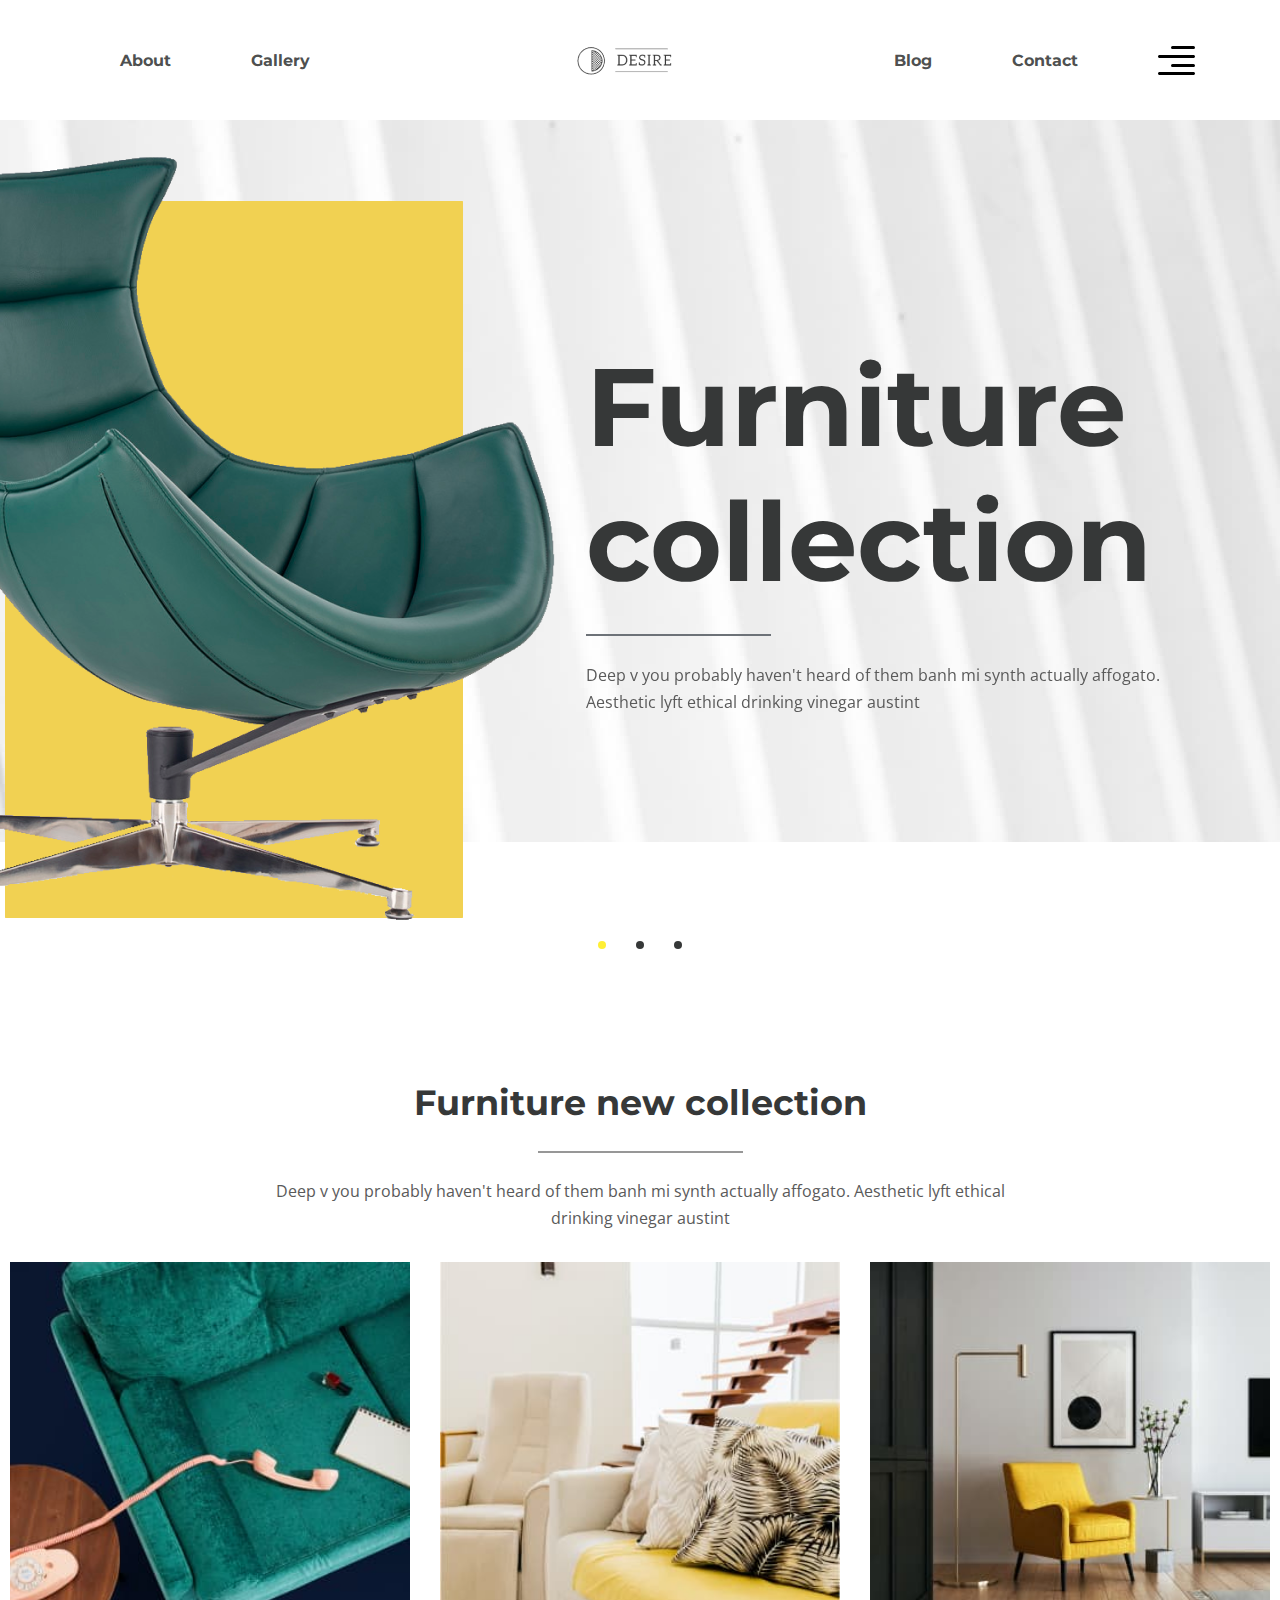
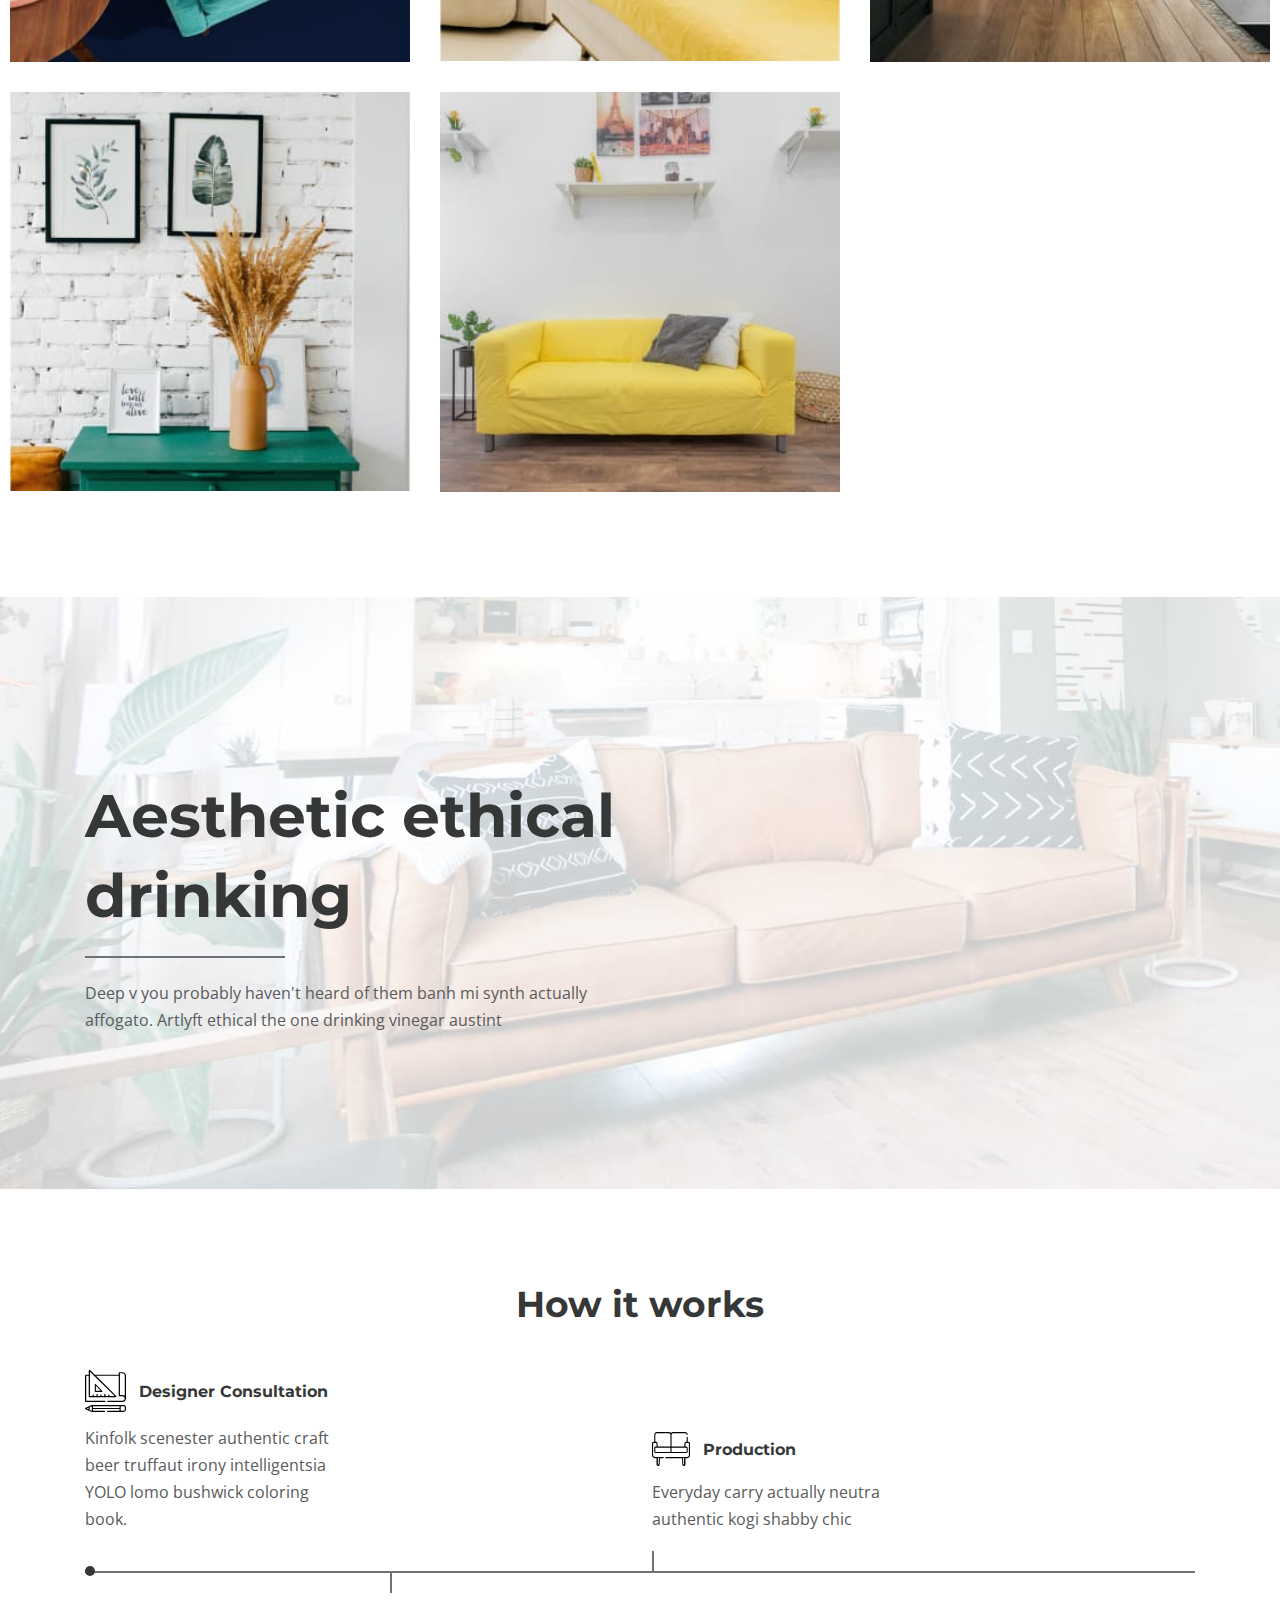
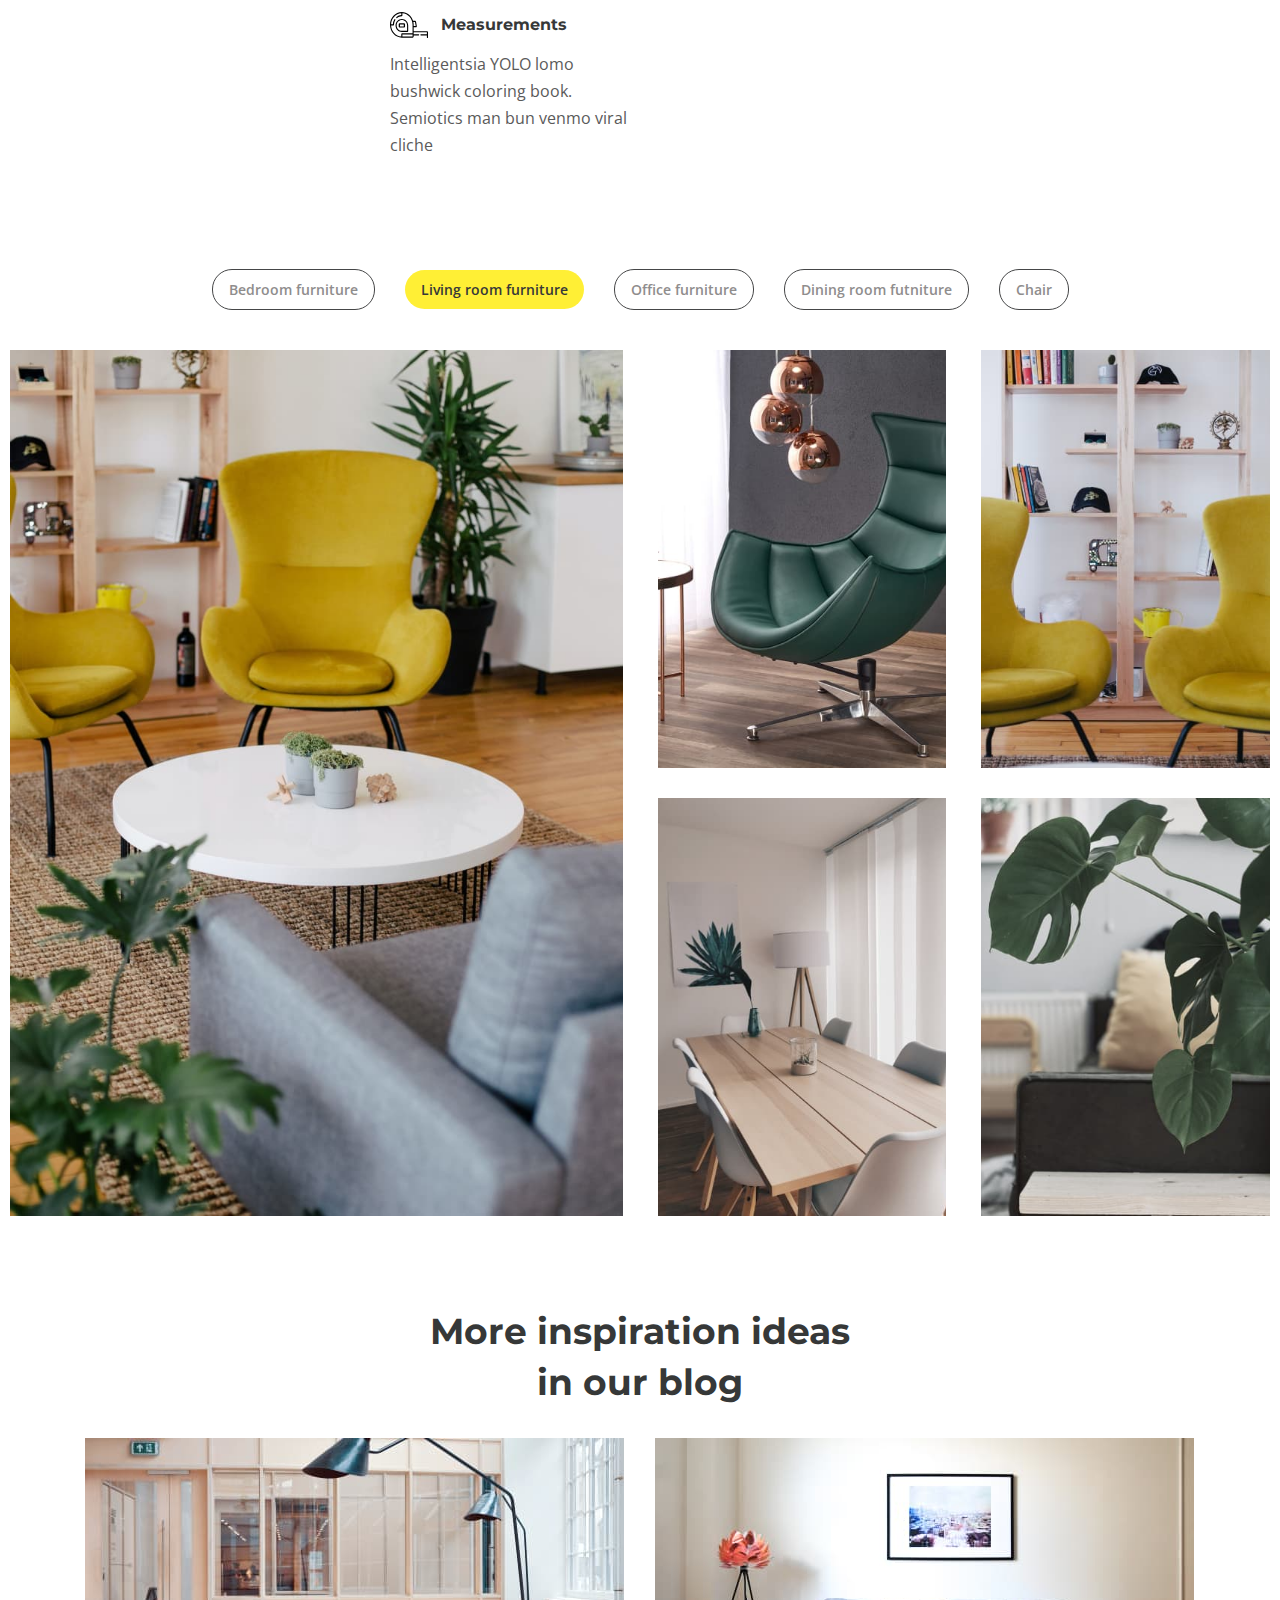
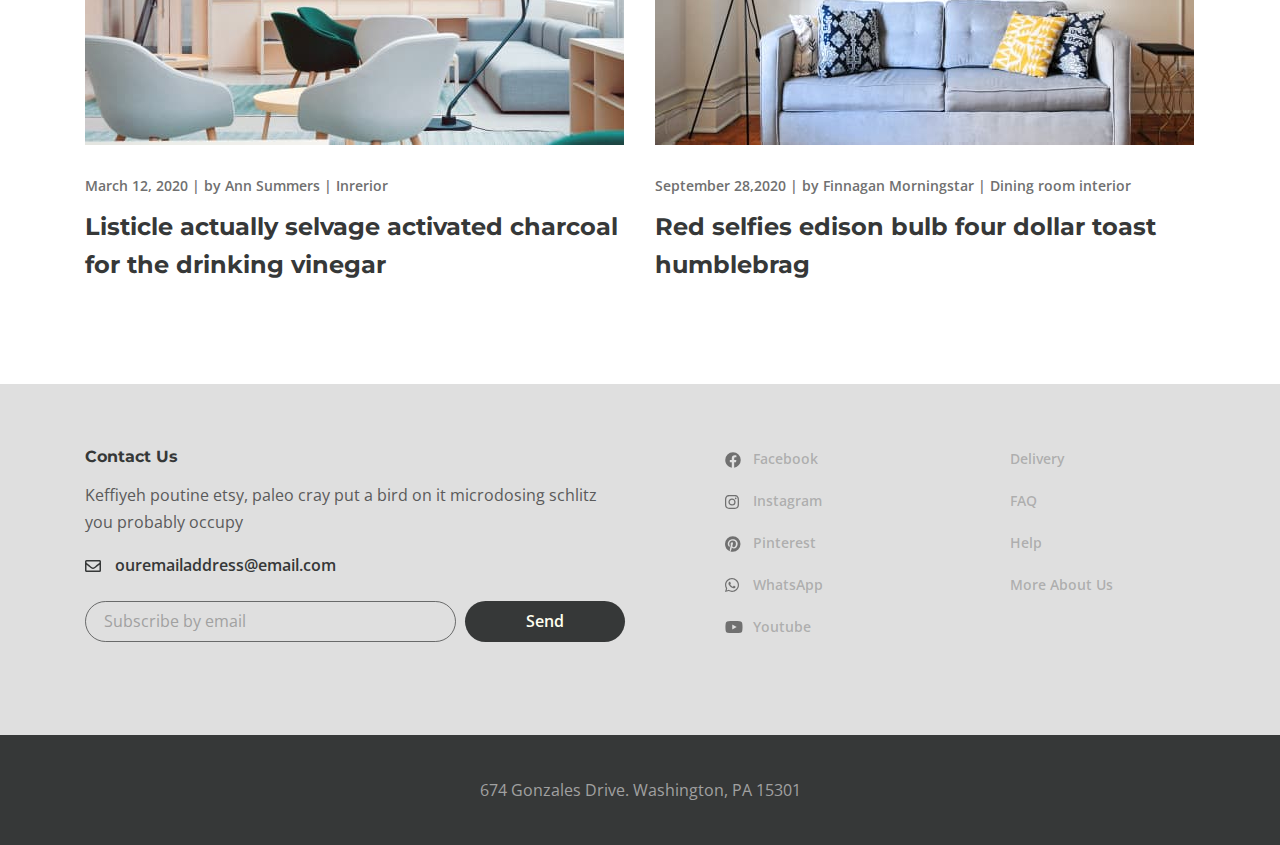
==== index.html @ 9acd38c5 "Add files via upload" ====
<!DOCTYPE html>
<html lang="en">

<head>
  <meta charset="UTF-8">
  <meta name="viewport" content="width=device-width, initial-scale=1.0">
  <title>Desire</title>
  <link rel="preconnect" href="https://fonts.gstatic.com">
  <link href="https://fonts.googleapis.com/css2?family=Montserrat:wght@700&family=Open+Sans:wght@400;600&display=swap"
    rel="stylesheet">
  <link rel="stylesheet" href="css/style.min.css">
</head>

<body>

  <div class="wrapper">
    <header class="header">
      <div class="container">
        <div class="header__inner">
          <nav class="menu">
            <ul class="menu__list">
              <li class="menu__list-item">
                <a class="menu__list-link" href="about.html">About</a>
              </li>
              <li class="menu__list-item">
                <a class="menu__list-link" href="gallery.html">Gallery</a>
              </li>
            </ul>
          </nav>
          <a class="logo" href="index.html">
            <img src="images/logo.png" alt="logo">
          </a>
          <nav class="menu">
            <ul class="menu__list">
              <li class="menu__list-item">
                <a class="menu__list-link" href="blog.html">Blog</a>
              </li>
              <li class="menu__list-item">
                <a class="menu__list-link" href="contact.html">Contact</a>
              </li>
            </ul>
          </nav>
          <button class="header__btn-menu">
            <span></span>
            <span></span>
            <span></span>
          </button>
          <button class="header__btn">
            <img src="images/icon_menu.svg" alt="icon menu">
          </button>
          <div class="rightside-menu rightside-menu--close">
            <button class="rightside-menu__close">
              <img src="images/close.svg" alt="close">
            </button>
            <div class="rightside-menu__content">
              <a class="rightside-menu__logo" href="#">
                <img src="images/logo-big.png" alt="logo">
              </a>
              <h6 class="rightside-menu__title">
                Furniture for life
              </h6>
              <p class="rightside-menu__text">
                Sustainable hot chicken skateboard, dreamcatcher meggings actually squid. Slow-carb everyday carry +1
                art party microdosing, put a bird on it brooklyn
              </p>
              <img class="rightside-menu__img" src="images/content/rightside-img.jpg" alt="images">
            </div>
          </div>
        </div>
      </div>
    </header>

    <main class="main">
      <section class="top">
        <div class="top__inner">
          <div class="top__slider">

            <div class="top__slider-item">
              <img class="top__slider-img" src="images/content/slider-img.png" alt="image">
              <div class="top__slider-info">
                <h2 class="top__slider-title">
                  Furniture collection
                </h2>
                <p class="top__slider-text">
                  Deep v you probably haven't heard of them banh mi synth actually affogato. Aesthetic lyft ethical
                  drinking vinegar austint
                </p>
              </div>
            </div>

            <div class="top__slider-item">
              <img class="top__slider-img" src="images/content/slider-img.png" alt="image">
              <div class="top__slider-info">
                <h2 class="top__slider-title">
                  Furniture collection
                </h2>
                <p class="top__slider-text">
                  Deep v you probably haven't heard of them banh mi synth actually affogato. Aesthetic lyft ethical
                  drinking vinegar austint
                </p>
              </div>
            </div>

            <div class="top__slider-item">
              <img class="top__slider-img" src="images/content/slider-img.png" alt="image">
              <div class="top__slider-info">
                <h2 class="top__slider-title">
                  Furniture collection
                </h2>
                <p class="top__slider-text">
                  Deep v you probably haven't heard of them banh mi synth actually affogato. Aesthetic lyft ethical
                  drinking vinegar austint
                </p>
              </div>
            </div>
          </div>
        </div>
      </section>
      <section class="new-collection">
        <div class="container-fluid">
          <h3 class="new-collection__title">
            Furniture new collection
          </h3>
          <p class="new-collection__text">
            Deep v you probably haven't heard of them banh mi synth actually affogato. Aesthetic lyft ethical drinking vinegar austint
          </p>
          <div class="collection">
            <a class="collection__item">
              <img class="collection__images" src="images/content/collection-1.jpg" alt="collection">
              <div class="collection__info">
                <h6 class="collection__info-title">
                  Truffaut literally trust
                </h6>
                <p class="collection__text">
                  Living room furntiture | Chair
                </p>
              </div>
            </a>
            <a class="collection__item">
              <img class="collection__images" src="images/content/collection-2.jpg" alt="collection">
              <div class="collection__info">
                <h6 class="collection__info-title">
                  Truffaut literally trust
                </h6>
                <p class="collection__text">
                  Living room furntiture | Chair
                </p>
              </div>
            </a>
            <a class="collection__item">
              <img class="collection__images" src="images/content/collection-3.jpg" alt="collection">
              <div class="collection__info">
                <h6 class="collection__info-title">
                  Truffaut literally trust
                </h6>
                <p class="collection__text">
                  Living room furntiture | Chair
                </p>
              </div>
            </a>
            <a class="collection__item">
              <img class="collection__images" src="images/content/collection-4.jpg" alt="collection">
              <div class="collection__info">
                <h6 class="collection__info-title">
                  Truffaut literally trust
                </h6>
                <p class="collection__text">
                  Living room furntiture | Chair
                </p>
              </div>
            </a>
            <a class="collection__item">
              <img class="collection__images" src="images/content/collection-5.jpg" alt="collection">
              <div class="collection__info">
                <h6 class="collection__info-title">
                  Truffaut literally trust
                </h6>
                <p class="collection__text">
                  Living room furntiture | Chair
                </p>
              </div>
            </a>
          </div>
        </div>
      </section>
      <section class="decor">
        <div class="container">
          <h2 class="decor__title">
            Aesthetic 
            ethical drinking
          </h2>
          <p class="decor__text">
            Deep v you probably haven't heard of them banh mi synth actually affogato. Artlyft ethical the one drinking vinegar austint
          </p>
        </div>
      </section>
      <section class="works-path">
        <div class="container">
          <h3 class="works-path__title">
            How it works
          </h3>
          <div class="works-path__items">
            <div class="works-path__items-box">
              <div class="works-path__item works-path__item--consultation">
                <img class="works-path__item-img" src="images/graphic_tool.svg" alt="icon">
                <h6 class="works-path__item-title">Designer Consultation</h6>
                <p class="works-path__item-text">
                  Kinfolk scenester authentic craft beer truffaut irony intelligentsia YOLO lomo bushwick coloring book. 
                </p>
              </div>
              <div class="works-path__item works-path__item--production">
                <img class="works-path__item-img" src="images/shape.svg" alt="icon">
                <h6 class="works-path__item-title">Production</h6>
                <p class="works-path__item-text">
                  Everyday carry actually neutra authentic kogi shabby chic
                </p>
              </div>  
            </div>
            <div class="works-path__item works-path__item--measuring">
              <img class="works-path__item-img" src="images/measuring.svg" alt="icon">
              <h6 class="works-path__item-title">Measurements</h6>
              <p class="works-path__item-text">
                Intelligentsia YOLO lomo bushwick coloring book. Semiotics man bun venmo viral cliche
              </p>
            </div>
          </div>
        </div>
      </section>
      <div class="gallery">
        <div class="container-fluid">
          <div class="gallery__buttons">
            <button class="gallery__btn" data-filter=".bedroom">Bedroom furniture</button>
            <button class="gallery__btn" data-filter=".living">Living room furniture</button>
            <button class="gallery__btn" data-filter=".office">Office furniture</button>
            <button class="gallery__btn" data-filter=".dining">Dining room futniture</button>
            <button class="gallery__btn" data-filter=".chair">Chair</button>
          </div>
          <div class="gallery__inner">

            <div class="gallery__items mix bedroom">
              <a class="gallery__item" href="#">
                <img src="images/gallery/1.jpg" alt="images">
              </a>
              <a class="gallery__item" href="#">
                <img src="images/gallery/2.jpg" alt="images">
              </a>
              <a class="gallery__item" href="#">
                <img src="images/gallery/3.jpg" alt="images">
              </a>
              <a class="gallery__item" href="#">
                <img src="images/gallery/4.jpg" alt="images">
              </a>
              <a class="gallery__item" href="#">
                <img src="images/gallery/5.jpg" alt="images">
              </a>
            </div>

            <div class="gallery__items mix living">
              <a class="gallery__item" href="#">
                <img src="images/gallery/1.jpg" alt="images">
              </a>
              <a class="gallery__item" href="#">
                <img src="images/gallery/2.jpg" alt="images">
              </a>
              <a class="gallery__item" href="#">
                <img src="images/gallery/3.jpg" alt="images">
              </a>
              <a class="gallery__item" href="#">
                <img src="images/gallery/4.jpg" alt="images">
              </a>
              <a class="gallery__item" href="#">
                <img src="images/gallery/5.jpg" alt="images">
              </a>
            </div>

            <div class="gallery__items mix office">
              <a class="gallery__item" href="#">
                <img src="images/gallery/1.jpg" alt="images">
              </a>
              <a class="gallery__item" href="#">
                <img src="images/gallery/2.jpg" alt="images">
              </a>
              <a class="gallery__item" href="#">
                <img src="images/gallery/3.jpg" alt="images">
              </a>
              <a class="gallery__item" href="#">
                <img src="images/gallery/4.jpg" alt="images">
              </a>
              <a class="gallery__item" href="#">
                <img src="images/gallery/5.jpg" alt="images">
              </a>
            </div>

            <div class="gallery__items mix dining">
              <a class="gallery__item" href="#">
                <img src="images/gallery/1.jpg" alt="images">
              </a>
              <a class="gallery__item" href="#">
                <img src="images/gallery/2.jpg" alt="images">
              </a>
              <a class="gallery__item" href="#">
                <img src="images/gallery/3.jpg" alt="images">
              </a>
              <a class="gallery__item" href="#">
                <img src="images/gallery/4.jpg" alt="images">
              </a>
              <a class="gallery__item" href="#">
                <img src="images/gallery/5.jpg" alt="images">
              </a>
            </div>

            <div class="gallery__items mix chair">
              <a class="gallery__item" href="#">
                <img src="images/gallery/1.jpg" alt="images">
              </a>
              <a class="gallery__item" href="#">
                <img src="images/gallery/2.jpg" alt="images">
              </a>
              <a class="gallery__item" href="#">
                <img src="images/gallery/3.jpg" alt="images">
              </a>
              <a class="gallery__item" href="#">
                <img src="images/gallery/4.jpg" alt="images">
              </a>
              <a class="gallery__item" href="#">
                <img src="images/gallery/5.jpg" alt="images">
              </a>
            </div>

          </div>
        </div>
      </div>
      <section class="blog-box">
        <div class="container">
          <h3 class="blog-box__title">
            More inspiration ideas in our blog
          </h3>
          <div class="blog-box__items">
            <div class="blog-box__item">
              <a class="blog-box__img-link" href="#">
                <img class="blog-box__img" src="images/blog/1.jpg" alt="images">
              </a>
              <div class="blog-box__links">
                <span class="blog-box__date">March 12, 2020</span> |
                <a class="blog-box__author" href="#">by Ann Summers</a> |
                <a class="blog-box__theme"  href="#">Inrerior</a>
              </div>
              <a class="blog-box__item-titlelink" href="#">
                <h4 class="blog-box__item-title">
                  Listicle actually selvage activated charcoal for the drinking vinegar 
                </h4>
              </a>
            </div>
            <div class="blog-box__item">
              <a class="blog-box__img-link" href="#">
                <img class="blog-box__img" src="images/blog/2.jpg" alt="images">
              </a>
              <div class="blog-box__links">
                <span class="blog-box__date">September 28,2020</span> |
                <a class="blog-box__author" href="#">by Finnagan Morningstar</a> |
                <a class="blog-box__theme"  href="#">Dining room interior</a>
              </div>
              <a class="blog-box__item-titlelink" href="#">
                <h4 class="blog-box__item-title">
                  Red selfies edison bulb four dollar toast humblebrag
                </h4>
              </a>
            </div>
          </div>
        </div>
      </section>

    </main>

    <footer class="footer">
      <div class="footer__content">
        <div class="container">
          <div class="footer__inner">
            <div class="footer__info">
              <h6 class="footer__info-title">
                Contact Us
              </h6>
              <p class="footer__info-text">
                Keffiyeh poutine etsy, paleo cray put a bird on it microdosing schlitz you probably occupy
              </p>
              <a class="info-email" href="mailto:ouremailaddress@email.com">ouremailaddress@email.com</a>
              <form class="footer__form">
                <input class="footer__form-input" type="text" placeholder="Subscribe by email">
                <button class="footer__form-button" type="submit">Send</button>
              </form>
            </div>
            <ul class="footer__social">
              <li class="footer__social-item">
                <a class="footer__social-link footer__social-link--facebook" href="#">Facebook</a>
              </li>
              <li class="footer__social-item">
                <a class="footer__social-link footer__social-link--instagram" href="#">Instagram</a>
              </li>
              <li class="footer__social-item">
                <a class="footer__social-link footer__social-link--pinterest" href="#">Pinterest</a>
              </li>
              <li class="footer__social-item">
                <a class="footer__social-link footer__social-link--whatsapp" href="#">WhatsApp</a>
              </li>
              <li class="footer__social-item">
                <a class="footer__social-link footer__social-link--youtube" href="#">Youtube</a>
              </li>
            </ul>
            <div class="footer__menu">
              <ul class="footer__menu-list">
                <li class="footer__menu-item">
                  <a class="footer__menu-link" href="#">Delivery</a>
                </li>
                <li class="footer__menu-item">
                  <a class="footer__menu-link" href="#">FAQ</a>
                </li>
                <li class="footer__menu-item">
                  <a class="footer__menu-link" href="#">Help</a>
                </li>
                <li class="footer__menu-item">
                  <a class="footer__menu-link" href="#">More About Us</a>
                </li>
              </ul>
            </div>
          </div>
        </div>
      </div>
      <div class="footer__copy">
        <div class="container">
          <p>674 Gonzales Drive. Washington, PA 15301</p>
        </div>
      </div>
    </footer>
  </div>



  <script src="js/main.min.js"></script>
</body>

</html>
---- css/style.min.css ----
.menu__list-link,.footer__info-title,.rightside-menu__title,.top__slider-title,.new-collection__title,.decor__title,.works-path__title,.works-path__item-title,.blog-box__title,.blog-box__item-title,.about__prev-title,.about__title,.inspiration__title,.inspiration__item,.contact__title,.contact-slider__title,.blog__category-title,.blog__item-title,.blog__blockquote-author,.recent-posts__title,.recent-posts__tags-title,.blog-one__tags-title,.blog-one__comments-title,.blog-one__comments-name,.blog-one__form-title{font-family:'Montserrat', sans-serif;font-weight:700}html{-webkit-box-sizing:border-box;box-sizing:border-box}*,*::after,*::before{-webkit-box-sizing:inherit;box-sizing:inherit}ul[class],ol[class]{padding:0}body,h1,h2,h3,h4,h5,h6,p,ul,ol,li,figure,figcaption,blockquote,dl,dd{margin:0;font-size:inherit}ul[class]{list-style:none}img{max-width:100%;display:block}input,button,textarea,select{font:inherit}a{text-decoration:none;color:inherit;cursor:pointer}.slick-slider{position:relative;display:block;-webkit-box-sizing:border-box;box-sizing:border-box;-webkit-touch-callout:none;-webkit-user-select:none;-moz-user-select:none;-ms-user-select:none;user-select:none;-ms-touch-action:pan-y;touch-action:pan-y;-webkit-tap-highlight-color:transparent}.slick-list{position:relative;overflow:hidden;display:block;margin:0;padding:0}.slick-list:focus{outline:none}.slick-list.dragging{cursor:pointer;cursor:hand}.slick-slider .slick-track,.slick-slider .slick-list{-webkit-transform:translate3d(0, 0, 0);-ms-transform:translate3d(0, 0, 0);transform:translate3d(0, 0, 0)}.slick-track{position:relative;left:0;top:0;display:block;margin-left:auto;margin-right:auto}.slick-track:before,.slick-track:after{content:"";display:table}.slick-track:after{clear:both}.slick-loading .slick-track{visibility:hidden}.slick-slide{float:left;height:100%;min-height:1px;display:none}[dir="rtl"] .slick-slide{float:right}.slick-slide img{display:block}.slick-slide.slick-loading img{display:none}.slick-slide.dragging img{pointer-events:none}.slick-initialized .slick-slide{display:block}.slick-loading .slick-slide{visibility:hidden}.slick-vertical .slick-slide{display:block;height:auto;border:1px solid transparent}.slick-arrow.slick-hidden{display:none}body.compensate-for-scrollbar{overflow:hidden}.fancybox-active{height:auto}.fancybox-is-hidden{left:-9999px;margin:0;position:absolute !important;top:-9999px;visibility:hidden}.fancybox-container{-webkit-backface-visibility:hidden;height:100%;left:0;outline:none;position:fixed;-webkit-tap-highlight-color:transparent;top:0;-ms-touch-action:manipulation;touch-action:manipulation;-webkit-transform:translateZ(0);transform:translateZ(0);width:100%;z-index:99992}.fancybox-container *{-webkit-box-sizing:border-box;box-sizing:border-box}.fancybox-outer,.fancybox-inner,.fancybox-bg,.fancybox-stage{bottom:0;left:0;position:absolute;right:0;top:0}.fancybox-outer{-webkit-overflow-scrolling:touch;overflow-y:auto}.fancybox-bg{background:#1e1e1e;opacity:0;-webkit-transition-duration:inherit;-o-transition-duration:inherit;transition-duration:inherit;-webkit-transition-property:opacity;-o-transition-property:opacity;transition-property:opacity;-webkit-transition-timing-function:cubic-bezier(0.47, 0, 0.74, 0.71);-o-transition-timing-function:cubic-bezier(0.47, 0, 0.74, 0.71);transition-timing-function:cubic-bezier(0.47, 0, 0.74, 0.71)}.fancybox-is-open .fancybox-bg{opacity:.9;-webkit-transition-timing-function:cubic-bezier(0.22, 0.61, 0.36, 1);-o-transition-timing-function:cubic-bezier(0.22, 0.61, 0.36, 1);transition-timing-function:cubic-bezier(0.22, 0.61, 0.36, 1)}.fancybox-infobar,.fancybox-toolbar,.fancybox-caption,.fancybox-navigation .fancybox-button{direction:ltr;opacity:0;position:absolute;-webkit-transition:opacity .25s ease, visibility 0s ease .25s;-o-transition:opacity .25s ease, visibility 0s ease .25s;transition:opacity .25s ease, visibility 0s ease .25s;visibility:hidden;z-index:99997}.fancybox-show-infobar .fancybox-infobar,.fancybox-show-toolbar .fancybox-toolbar,.fancybox-show-caption .fancybox-caption,.fancybox-show-nav .fancybox-navigation .fancybox-button{opacity:1;-webkit-transition:opacity .25s ease 0s, visibility 0s ease 0s;-o-transition:opacity .25s ease 0s, visibility 0s ease 0s;transition:opacity .25s ease 0s, visibility 0s ease 0s;visibility:visible}.fancybox-infobar{color:#ccc;font-size:13px;-webkit-font-smoothing:subpixel-antialiased;height:44px;left:0;line-height:44px;min-width:44px;mix-blend-mode:difference;padding:0 10px;pointer-events:none;top:0;-webkit-touch-callout:none;-webkit-user-select:none;-moz-user-select:none;-ms-user-select:none;user-select:none}.fancybox-toolbar{right:0;top:0}.fancybox-stage{direction:ltr;overflow:visible;-webkit-transform:translateZ(0);transform:translateZ(0);z-index:99994}.fancybox-is-open .fancybox-stage{overflow:hidden}.fancybox-slide{-webkit-backface-visibility:hidden;display:none;height:100%;left:0;outline:none;overflow:auto;-webkit-overflow-scrolling:touch;padding:44px;position:absolute;text-align:center;top:0;-webkit-transition-property:opacity, -webkit-transform;transition-property:opacity, -webkit-transform;-o-transition-property:transform, opacity;transition-property:transform, opacity;transition-property:transform, opacity, -webkit-transform;white-space:normal;width:100%;z-index:99994}.fancybox-slide::before{content:'';display:inline-block;font-size:0;height:100%;vertical-align:middle;width:0}.fancybox-is-sliding .fancybox-slide,.fancybox-slide--previous,.fancybox-slide--current,.fancybox-slide--next{display:block}.fancybox-slide--image{overflow:hidden;padding:44px 0}.fancybox-slide--image::before{display:none}.fancybox-slide--html{padding:6px}.fancybox-content{background:#fff;display:inline-block;margin:0;max-width:100%;overflow:auto;-webkit-overflow-scrolling:touch;padding:44px;position:relative;text-align:left;vertical-align:middle}.fancybox-slide--image .fancybox-content{-webkit-animation-timing-function:cubic-bezier(0.5, 0, 0.14, 1);animation-timing-function:cubic-bezier(0.5, 0, 0.14, 1);-webkit-backface-visibility:hidden;background:transparent;background-repeat:no-repeat;background-size:100% 100%;left:0;max-width:none;overflow:visible;padding:0;position:absolute;top:0;-ms-transform-origin:top left;-webkit-transform-origin:top left;transform-origin:top left;-webkit-transition-property:opacity, -webkit-transform;transition-property:opacity, -webkit-transform;-o-transition-property:transform, opacity;transition-property:transform, opacity;transition-property:transform, opacity, -webkit-transform;-webkit-user-select:none;-moz-user-select:none;-ms-user-select:none;user-select:none;z-index:99995}.fancybox-can-zoomOut .fancybox-content{cursor:-webkit-zoom-out;cursor:zoom-out}.fancybox-can-zoomIn .fancybox-content{cursor:-webkit-zoom-in;cursor:zoom-in}.fancybox-can-swipe .fancybox-content,.fancybox-can-pan .fancybox-content{cursor:-webkit-grab;cursor:grab}.fancybox-is-grabbing .fancybox-content{cursor:-webkit-grabbing;cursor:grabbing}.fancybox-container [data-selectable='true']{cursor:text}.fancybox-image,.fancybox-spaceball{background:transparent;border:0;height:100%;left:0;margin:0;max-height:none;max-width:none;padding:0;position:absolute;top:0;-webkit-user-select:none;-moz-user-select:none;-ms-user-select:none;user-select:none;width:100%}.fancybox-spaceball{z-index:1}.fancybox-slide--video .fancybox-content,.fancybox-slide--map .fancybox-content,.fancybox-slide--pdf .fancybox-content,.fancybox-slide--iframe .fancybox-content{height:100%;overflow:visible;padding:0;width:100%}.fancybox-slide--video .fancybox-content{background:#000}.fancybox-slide--map .fancybox-content{background:#e5e3df}.fancybox-slide--iframe .fancybox-content{background:#fff}.fancybox-video,.fancybox-iframe{background:transparent;border:0;display:block;height:100%;margin:0;overflow:hidden;padding:0;width:100%}.fancybox-iframe{left:0;position:absolute;top:0}.fancybox-error{background:#fff;cursor:default;max-width:400px;padding:40px;width:100%}.fancybox-error p{color:#444;font-size:16px;line-height:20px;margin:0;padding:0}.fancybox-button{background:rgba(30,30,30,0.6);border:0;border-radius:0;-webkit-box-shadow:none;box-shadow:none;cursor:pointer;display:inline-block;height:44px;margin:0;padding:10px;position:relative;-webkit-transition:color .2s;-o-transition:color .2s;transition:color .2s;vertical-align:top;visibility:inherit;width:44px}.fancybox-button,.fancybox-button:visited,.fancybox-button:link{color:#ccc}.fancybox-button:hover{color:#fff}.fancybox-button:focus{outline:none}.fancybox-button.fancybox-focus{outline:1px dotted}.fancybox-button[disabled],.fancybox-button[disabled]:hover{color:#888;cursor:default;outline:none}.fancybox-button div{height:100%}.fancybox-button svg{display:block;height:100%;overflow:visible;position:relative;width:100%}.fancybox-button svg path{fill:currentColor;stroke-width:0}.fancybox-button--play svg:nth-child(2),.fancybox-button--fsenter svg:nth-child(2){display:none}.fancybox-button--pause svg:nth-child(1),.fancybox-button--fsexit svg:nth-child(1){display:none}.fancybox-progress{background:#ff5268;height:2px;left:0;position:absolute;right:0;top:0;-ms-transform:scaleX(0);-webkit-transform:scaleX(0);transform:scaleX(0);-ms-transform-origin:0;-webkit-transform-origin:0;transform-origin:0;-webkit-transition-property:-webkit-transform;transition-property:-webkit-transform;-o-transition-property:transform;transition-property:transform;transition-property:transform, -webkit-transform;-webkit-transition-timing-function:linear;-o-transition-timing-function:linear;transition-timing-function:linear;z-index:99998}.fancybox-close-small{background:transparent;border:0;border-radius:0;color:#ccc;cursor:pointer;opacity:.8;padding:8px;position:absolute;right:-12px;top:-44px;z-index:401}.fancybox-close-small:hover{color:#fff;opacity:1}.fancybox-slide--html .fancybox-close-small{color:currentColor;padding:10px;right:0;top:0}.fancybox-slide--image.fancybox-is-scaling .fancybox-content{overflow:hidden}.fancybox-is-scaling .fancybox-close-small,.fancybox-is-zoomable.fancybox-can-pan .fancybox-close-small{display:none}.fancybox-navigation .fancybox-button{background-clip:content-box;height:100px;opacity:0;position:absolute;top:calc(50% - 50px);width:70px}.fancybox-navigation .fancybox-button div{padding:7px}.fancybox-navigation .fancybox-button--arrow_left{left:0;left:env(safe-area-inset-left);padding:31px 26px 31px 6px}.fancybox-navigation .fancybox-button--arrow_right{padding:31px 6px 31px 26px;right:0;right:env(safe-area-inset-right)}.fancybox-caption{background:-webkit-gradient(linear, left bottom, left top, from(rgba(0,0,0,0.85)), color-stop(50%, rgba(0,0,0,0.3)), color-stop(65%, rgba(0,0,0,0.15)), color-stop(75.5%, rgba(0,0,0,0.075)), color-stop(82.85%, rgba(0,0,0,0.037)), color-stop(88%, rgba(0,0,0,0.019)), to(rgba(0,0,0,0)));background:-o-linear-gradient(bottom, rgba(0,0,0,0.85) 0%, rgba(0,0,0,0.3) 50%, rgba(0,0,0,0.15) 65%, rgba(0,0,0,0.075) 75.5%, rgba(0,0,0,0.037) 82.85%, rgba(0,0,0,0.019) 88%, rgba(0,0,0,0) 100%);background:linear-gradient(to top, rgba(0,0,0,0.85) 0%, rgba(0,0,0,0.3) 50%, rgba(0,0,0,0.15) 65%, rgba(0,0,0,0.075) 75.5%, rgba(0,0,0,0.037) 82.85%, rgba(0,0,0,0.019) 88%, rgba(0,0,0,0) 100%);bottom:0;color:#eee;font-size:14px;font-weight:400;left:0;line-height:1.5;padding:75px 44px 25px 44px;pointer-events:none;right:0;text-align:center;z-index:99996}@supports (padding: max(0px)){.fancybox-caption{padding:75px max(44px,env(safe-area-inset-right)) max(25px,env(safe-area-inset-bottom)) max(44px,env(safe-area-inset-left))}}.fancybox-caption--separate{margin-top:-50px}.fancybox-caption__body{max-height:50vh;overflow:auto;pointer-events:all}.fancybox-caption a,.fancybox-caption a:link,.fancybox-caption a:visited{color:#ccc;text-decoration:none}.fancybox-caption a:hover{color:#fff;text-decoration:underline}.fancybox-loading{-webkit-animation:fancybox-rotate 1s linear infinite;animation:fancybox-rotate 1s linear infinite;background:transparent;border:4px solid #888;border-bottom-color:#fff;border-radius:50%;height:50px;left:50%;margin:-25px 0 0 -25px;opacity:.7;padding:0;position:absolute;top:50%;width:50px;z-index:99999}@-webkit-keyframes fancybox-rotate{100%{-webkit-transform:rotate(360deg);transform:rotate(360deg)}}@keyframes fancybox-rotate{100%{-webkit-transform:rotate(360deg);transform:rotate(360deg)}}.fancybox-animated{-webkit-transition-timing-function:cubic-bezier(0, 0, 0.25, 1);-o-transition-timing-function:cubic-bezier(0, 0, 0.25, 1);transition-timing-function:cubic-bezier(0, 0, 0.25, 1)}.fancybox-fx-slide.fancybox-slide--previous{opacity:0;-webkit-transform:translate3d(-100%, 0, 0);transform:translate3d(-100%, 0, 0)}.fancybox-fx-slide.fancybox-slide--next{opacity:0;-webkit-transform:translate3d(100%, 0, 0);transform:translate3d(100%, 0, 0)}.fancybox-fx-slide.fancybox-slide--current{opacity:1;-webkit-transform:translate3d(0, 0, 0);transform:translate3d(0, 0, 0)}.fancybox-fx-fade.fancybox-slide--previous,.fancybox-fx-fade.fancybox-slide--next{opacity:0;-webkit-transition-timing-function:cubic-bezier(0.19, 1, 0.22, 1);-o-transition-timing-function:cubic-bezier(0.19, 1, 0.22, 1);transition-timing-function:cubic-bezier(0.19, 1, 0.22, 1)}.fancybox-fx-fade.fancybox-slide--current{opacity:1}.fancybox-fx-zoom-in-out.fancybox-slide--previous{opacity:0;-webkit-transform:scale3d(1.5, 1.5, 1.5);transform:scale3d(1.5, 1.5, 1.5)}.fancybox-fx-zoom-in-out.fancybox-slide--next{opacity:0;-webkit-transform:scale3d(0.5, 0.5, 0.5);transform:scale3d(0.5, 0.5, 0.5)}.fancybox-fx-zoom-in-out.fancybox-slide--current{opacity:1;-webkit-transform:scale3d(1, 1, 1);transform:scale3d(1, 1, 1)}.fancybox-fx-rotate.fancybox-slide--previous{opacity:0;-ms-transform:rotate(-360deg);-webkit-transform:rotate(-360deg);transform:rotate(-360deg)}.fancybox-fx-rotate.fancybox-slide--next{opacity:0;-ms-transform:rotate(360deg);-webkit-transform:rotate(360deg);transform:rotate(360deg)}.fancybox-fx-rotate.fancybox-slide--current{opacity:1;-ms-transform:rotate(0deg);-webkit-transform:rotate(0deg);transform:rotate(0deg)}.fancybox-fx-circular.fancybox-slide--previous{opacity:0;-webkit-transform:scale3d(0, 0, 0) translate3d(-100%, 0, 0);transform:scale3d(0, 0, 0) translate3d(-100%, 0, 0)}.fancybox-fx-circular.fancybox-slide--next{opacity:0;-webkit-transform:scale3d(0, 0, 0) translate3d(100%, 0, 0);transform:scale3d(0, 0, 0) translate3d(100%, 0, 0)}.fancybox-fx-circular.fancybox-slide--current{opacity:1;-webkit-transform:scale3d(1, 1, 1) translate3d(0, 0, 0);transform:scale3d(1, 1, 1) translate3d(0, 0, 0)}.fancybox-fx-tube.fancybox-slide--previous{-webkit-transform:translate3d(-100%, 0, 0) scale(0.1) skew(-10deg);transform:translate3d(-100%, 0, 0) scale(0.1) skew(-10deg)}.fancybox-fx-tube.fancybox-slide--next{-webkit-transform:translate3d(100%, 0, 0) scale(0.1) skew(10deg);transform:translate3d(100%, 0, 0) scale(0.1) skew(10deg)}.fancybox-fx-tube.fancybox-slide--current{-webkit-transform:translate3d(0, 0, 0) scale(1);transform:translate3d(0, 0, 0) scale(1)}@media all and (max-height: 576px){.fancybox-slide{padding-left:6px;padding-right:6px}.fancybox-slide--image{padding:6px 0}.fancybox-close-small{right:-6px}.fancybox-slide--image .fancybox-close-small{background:#4e4e4e;color:#f2f4f6;height:36px;opacity:1;padding:6px;right:0;top:0;width:36px}.fancybox-caption{padding-left:12px;padding-right:12px}@supports (padding: max(0px)){.fancybox-caption{padding-left:max(12px,env(safe-area-inset-left));padding-right:max(12px,env(safe-area-inset-right))}}}.fancybox-share{background:#f4f4f4;border-radius:3px;max-width:90%;padding:30px;text-align:center}.fancybox-share h1{color:#222;font-size:35px;font-weight:700;margin:0 0 20px 0}.fancybox-share p{margin:0;padding:0}.fancybox-share__button{border:0;border-radius:3px;display:inline-block;font-size:14px;font-weight:700;line-height:40px;margin:0 5px 10px 5px;min-width:130px;padding:0 15px;text-decoration:none;-webkit-transition:all .2s;-o-transition:all .2s;transition:all .2s;-webkit-user-select:none;-moz-user-select:none;-ms-user-select:none;user-select:none;white-space:nowrap}.fancybox-share__button:visited,.fancybox-share__button:link{color:#fff}.fancybox-share__button:hover{text-decoration:none}.fancybox-share__button--fb{background:#3b5998}.fancybox-share__button--fb:hover{background:#344e86}.fancybox-share__button--pt{background:#bd081d}.fancybox-share__button--pt:hover{background:#aa0719}.fancybox-share__button--tw{background:#1da1f2}.fancybox-share__button--tw:hover{background:#0d95e8}.fancybox-share__button svg{height:25px;margin-right:7px;position:relative;top:-1px;vertical-align:middle;width:25px}.fancybox-share__button svg path{fill:#fff}.fancybox-share__input{background:transparent;border:0;border-bottom:1px solid #d7d7d7;border-radius:0;color:#5d5b5b;font-size:14px;margin:10px 0 0 0;outline:none;padding:10px 15px;width:100%}.fancybox-thumbs{background:#ddd;bottom:0;display:none;margin:0;-webkit-overflow-scrolling:touch;-ms-overflow-style:-ms-autohiding-scrollbar;padding:2px 2px 4px 2px;position:absolute;right:0;-webkit-tap-highlight-color:rgba(0,0,0,0);top:0;width:212px;z-index:99995}.fancybox-thumbs-x{overflow-x:auto;overflow-y:hidden}.fancybox-show-thumbs .fancybox-thumbs{display:block}.fancybox-show-thumbs .fancybox-inner{right:212px}.fancybox-thumbs__list{font-size:0;height:100%;list-style:none;margin:0;overflow-x:hidden;overflow-y:auto;padding:0;position:absolute;position:relative;white-space:nowrap;width:100%}.fancybox-thumbs-x .fancybox-thumbs__list{overflow:hidden}.fancybox-thumbs-y .fancybox-thumbs__list::-webkit-scrollbar{width:7px}.fancybox-thumbs-y .fancybox-thumbs__list::-webkit-scrollbar-track{background:#fff;border-radius:10px;-webkit-box-shadow:inset 0 0 6px rgba(0,0,0,0.3);box-shadow:inset 0 0 6px rgba(0,0,0,0.3)}.fancybox-thumbs-y .fancybox-thumbs__list::-webkit-scrollbar-thumb{background:#2a2a2a;border-radius:10px}.fancybox-thumbs__list a{-webkit-backface-visibility:hidden;backface-visibility:hidden;background-color:rgba(0,0,0,0.1);background-position:center center;background-repeat:no-repeat;background-size:cover;cursor:pointer;float:left;height:75px;margin:2px;max-height:calc(100% - 8px);max-width:calc(50% - 4px);outline:none;overflow:hidden;padding:0;position:relative;-webkit-tap-highlight-color:transparent;width:100px}.fancybox-thumbs__list a::before{border:6px solid #ff5268;bottom:0;content:'';left:0;opacity:0;position:absolute;right:0;top:0;-webkit-transition:all 0.2s cubic-bezier(0.25, 0.46, 0.45, 0.94);-o-transition:all 0.2s cubic-bezier(0.25, 0.46, 0.45, 0.94);transition:all 0.2s cubic-bezier(0.25, 0.46, 0.45, 0.94);z-index:99991}.fancybox-thumbs__list a:focus::before{opacity:.5}.fancybox-thumbs__list a.fancybox-thumbs-active::before{opacity:1}@media all and (max-width: 576px){.fancybox-thumbs{width:110px}.fancybox-show-thumbs .fancybox-inner{right:110px}.fancybox-thumbs__list a{max-width:calc(100% - 10px)}}html,body{height:100%}body{font-family:'Open Sans', sans-serif;font-weight:400;font-size:16px;line-height:27px;color:#5A5A5A;overflow-x:hidden;min-width:300px}.wrapper{display:-webkit-box;display:-ms-flexbox;display:flex;-webkit-box-orient:vertical;-webkit-box-direction:normal;-ms-flex-direction:column;flex-direction:column;min-height:100%}.main{-webkit-box-flex:1;-ms-flex:1 0 auto;flex:1 0 auto}.footer{-webkit-box-flex:0;-ms-flex:0 0 auto;flex:0 0 auto}.container{max-width:1140px;margin:0 auto;padding:0 15px}.container-fluid{max-width:1920px;margin:0 auto;padding:0 10px}.slick-dots{display:-webkit-box;display:-ms-flexbox;display:flex;-webkit-box-pack:center;-ms-flex-pack:center;justify-content:center;-webkit-box-align:center;-ms-flex-align:center;align-items:center}.slick-dots li{margin:0 15px}.slick-dots li.slick-active button{background-color:#FFEF35}.slick-dots button{background-color:#363838;border:none;width:8px;height:8px;border-radius:50%;padding:0;font-size:0}.info-email{display:inline-block;font-weight:600;font-style:14px;color:#363838;margin-bottom:22px;padding-left:30px;position:relative}.info-email::before{content:'';display:block;width:16px;height:12px;position:absolute;top:8px;left:0;background-image:url(../images/email.svg)}.header__inner{display:-webkit-box;display:-ms-flexbox;display:flex;height:120px;-webkit-box-pack:justify;-ms-flex-pack:justify;justify-content:space-between;-webkit-box-align:center;-ms-flex-align:center;align-items:center}.header__btn-menu{display:none}.header__btn{background:transparent;border:none;padding:0;cursor:pointer}.logo{margin:0 auto}.menu{padding-right:35px}.menu__list{display:-webkit-box;display:-ms-flexbox;display:flex}.menu__list-item{padding-left:35px;padding-right:45px}.menu__list-link{color:rgba(54,56,56,0.9);line-height:22px}.menu__list-link--active{padding-bottom:4px;position:relative}.menu__list-link--active::after{content:'';position:absolute;bottom:0;left:0;right:0;height:2px;border-radius:1px;background-color:rgba(54,56,56,0.7)}.footer__content{background:#DFDFDF;padding:61px 0 80px}.footer__inner{display:-webkit-box;display:-ms-flexbox;display:flex;-webkit-box-pack:justify;-ms-flex-pack:justify;justify-content:space-between}.footer__info{width:540px}.footer__info-title{color:#363838;line-height:23px;margin-bottom:14px}.footer__info-text{margin-bottom:16px}.footer__form{display:-webkit-box;display:-ms-flexbox;display:flex}.footer__form-input{padding:6px 10px 6px 18px;width:100%;border-radius:21px;background-color:transparent;border:1px solid rgba(54,56,56,0.7);outline:none}.footer__form-input::-webkit-input-placeholder{font-family:'Open Sans', sans-serif;font-weight:400;font-size:16px;line-height:27px;color:#A1A1A1}.footer__form-input::-moz-placeholder{font-family:'Open Sans', sans-serif;font-weight:400;font-size:16px;line-height:27px;color:#A1A1A1}.footer__form-input:-ms-input-placeholder{font-family:'Open Sans', sans-serif;font-weight:400;font-size:16px;line-height:27px;color:#A1A1A1}.footer__form-input::-ms-input-placeholder{font-family:'Open Sans', sans-serif;font-weight:400;font-size:16px;line-height:27px;color:#A1A1A1}.footer__form-input::placeholder{font-family:'Open Sans', sans-serif;font-weight:400;font-size:16px;line-height:27px;color:#A1A1A1}.footer__form-button{background-color:#363838;border:none;color:#fffff0;border-radius:21px;font-weight:600;padding:6px 12px;margin-left:9px;min-width:160px;cursor:pointer}.footer__social{width:125px;margin-right:auto;margin-left:100px}.footer__social-link{padding-left:28px;position:relative}.footer__social-link::before{content:'';position:absolute;top:3px;left:0;width:16px;height:16px}.footer__social-link--facebook::before{background-image:url(../images/facebook.svg)}.footer__social-link--instagram::before{background-image:url(../images/instagram.svg);width:14px;height:14px;top:4px}.footer__social-link--pinterest::before{background-image:url(../images/Pinterest.svg)}.footer__social-link--whatsapp::before{background-image:url(../images/whatsapp.svg);width:14px;height:14px}.footer__social-link--youtube::before{background-image:url(../images/youtube.svg);width:18px;height:12px;top:4px}.footer__social-item,.footer__menu-item{margin-bottom:15px;font-weight:600;font-size:14px;color:#70707070}.footer__menu{margin-right:60px;width:125px}.footer__copy{background:#363838;text-align:center;color:#A1A1A1;padding:42px 0 41px}.rightside-menu{position:absolute;z-index:100;top:0;right:0;bottom:0;max-width:694px;width:100%;background-color:#fff;padding-top:40px;-webkit-box-shadow:-2px 3px 17px 0px #000;box-shadow:-2px 3px 17px 0px #000;-webkit-transition:all .6s;-o-transition:all .6s;transition:all .6s}.rightside-menu.rightside-menu--close{-webkit-transform:translateX(500%);-ms-transform:translateX(500%);transform:translateX(500%)}.rightside-menu__close{background-color:transparent;border:none;outline:none;padding:0;cursor:pointer;margin-left:50px;margin-bottom:60px}.rightside-menu__content{text-align:center;max-width:485px;margin:0 auto}.rightside-menu__logo{margin-bottom:40px;display:inline-block}.rightside-menu__title{color:#363838;font-size:36px;line-height:51px;position:relative;margin-bottom:17px;padding-bottom:17px}.rightside-menu__title::after{content:'';position:absolute;bottom:0;left:0;right:0;max-width:252px;margin:0 auto;height:2px;background:#6D7278}.rightside-menu__text{margin-bottom:75px}.rightside-menu__images{max-width:485px}.breadcrumbs{background:rgba(223,223,223,0.5);padding:13px 14px;position:relative;z-index:10}.breadcrumbs__list{display:-webkit-box;display:-ms-flexbox;display:flex;overflow-x:auto}.breadcrumbs__item{position:relative;padding-right:8px}.breadcrumbs__item::after{content:'/';position:absolute}.breadcrumbs__item:last-child::after{content:''}.breadcrumbs__link{font-size:14px}.top__inner{padding-bottom:70px;position:relative}.top__inner::after{content:'';background-image:url(../images/main_slider.jpg);position:absolute;width:100%;height:722px;top:0;z-index:-1}.top__slider-item{display:-webkit-box !important;display:-ms-flexbox !important;display:flex !important;-webkit-box-pack:center;-ms-flex-pack:center;justify-content:center;-webkit-box-align:center;-ms-flex-align:center;align-items:center}.top__slider-img{margin-left:-15%;max-width:703px;height:815px;-o-object-fit:cover;object-fit:cover}.top__slider-info{max-width:645px;margin-left:25px}.top__slider-title{color:#363838;font-size:110px;line-height:135px;padding-bottom:26px;margin-bottom:26px;position:relative}.top__slider-title::after{content:'';position:absolute;left:0;bottom:0;width:185px;height:2px;background:#6D7278}.top__slider-text{max-width:585px}.new-collection{text-align:center;padding:45px 0 35px}.new-collection__title{color:#363838;font-size:35px;line-height:51px;padding-bottom:25px;margin-bottom:25px;position:relative}.new-collection__title::after{content:'';position:absolute;width:205px;height:2px;bottom:0;left:0;right:0;margin:0 auto;background:#979797}.new-collection__text{max-width:730px;margin:0 auto 30px}.collection{display:-ms-grid;display:grid;-ms-grid-columns:(1fr)[5];grid-template-columns:repeat(5, 1fr);grid-gap:30px;padding-bottom:70px}.collection__item{position:relative}.collection__item:hover .collection__info{opacity:1}.collection__images{min-height:350px;-o-object-fit:cover;object-fit:cover}.collection__info{position:absolute;top:0;left:0;right:0;bottom:0;background-color:rgba(255,255,255,0.7);padding:10px;display:-webkit-box;display:-ms-flexbox;display:flex;-webkit-box-orient:vertical;-webkit-box-direction:normal;-ms-flex-direction:column;flex-direction:column;-webkit-box-align:center;-ms-flex-align:center;align-items:center;-webkit-box-pack:center;-ms-flex-pack:center;justify-content:center;opacity:0;-webkit-transition:all .2s;-o-transition:all .2s;transition:all .2s}.collection__info-title{font-size:20px;line-height:25px;padding-bottom:19px;margin-bottom:19px;position:relative}.collection__info-title::after{content:'';bottom:0;position:absolute;height:2px;background:#6D7278;width:80%;margin:0 auto;left:0;right:0}.collection__info-text{font-weight:600;font-size:14px;color:#707070}.decor{padding:179px 0 155px;background-image:url(../images/decor-bg.jpg);background-size:cover;background-repeat:no-repeat}.decor__title{max-width:730px;color:#363838;font-size:60px;line-height:80px;padding-bottom:22px;margin-bottom:22px;position:relative}.decor__title::after{content:'';position:absolute;left:0;bottom:0;width:200px;height:2px;background:#6D7278}.decor__text{max-width:540px}.works-path{padding:90px 0 30px}.works-path__title{text-align:center;color:#363838;margin-bottom:40px;font-size:36px;line-height:51px}.works-path__items-box{display:-webkit-box;display:-ms-flexbox;display:flex;-webkit-box-align:end;-ms-flex-align:end;align-items:flex-end;border-bottom:2px solid rgba(54,56,56,0.7);position:relative}.works-path__items-box::before{content:'';position:absolute;bottom:-5px;left:0;width:10px;height:10px;border-radius:50%;background:#363838}.works-path__item{width:250px;display:-webkit-box;display:-ms-flexbox;display:flex;-ms-flex-wrap:wrap;flex-wrap:wrap;-webkit-box-align:center;-ms-flex-align:center;align-items:center;position:relative}.works-path__item--production{margin-left:317px}.works-path__item--production::after{content:'';position:absolute;bottom:0;left:0;height:20px;width:2px;background:rgba(54,56,56,0.7)}.works-path__item--production,.works-path__item--consultation{padding-bottom:38px}.works-path__item--measuring{padding-top:38px;margin-left:305px}.works-path__item--measuring::before{content:'';position:absolute;top:0;left:0;height:20px;width:2px;background:rgba(54,56,56,0.7)}.works-path__item-title{margin-left:13px;color:#363838}.works-path__item-text{margin-top:13px}.gallery{padding:80px 0 90px}.gallery__buttons{text-align:center;margin-bottom:40px}.gallery__btn{margin:0 13px;background-color:transparent;border:1px solid #454647;border-radius:20px;padding:6px 16px;color:#8F8D8D;font-size:14px;font-weight:600;cursor:pointer}.gallery .mixitup-control-active{background-color:#FFEF35;color:#363838;border:transparent}.gallery__items{display:-ms-grid;display:grid;-ms-grid-columns:(1fr)[4];grid-template-columns:repeat(4, 1fr);-ms-grid-rows:(1fr)[2];grid-template-rows:repeat(2, 1fr);grid-gap:30px 35px}.gallery__item:first-child{-ms-grid-column-span:2;grid-column:span 2;-ms-grid-row-span:2;grid-row:span 2}.gallery__item img{-o-object-fit:cover;object-fit:cover;width:100%;max-height:1150px;height:100%}.gallery.gallery-page .gallery__item img{max-height:1165px}.gallery.gallery-page .gallery__item:nth-child(8){-ms-grid-column-span:2;grid-column:span 2;-ms-grid-row-span:2;grid-row:span 2}.blog-box{padding-bottom:100px}.blog-box__title{color:#363838;font-size:36px;line-height:51px;text-align:center;margin:0 auto 30px;max-width:430px}.blog-box__items{display:-ms-grid;display:grid;-ms-grid-columns:1fr 1fr;grid-template-columns:1fr 1fr;grid-gap:30px}.blog-box__img-link{margin-bottom:19px;display:inline-block}.blog-box__links{margin-bottom:9px;font-size:14px;font-weight:600;color:#707070}.blog-box__item-title{color:#363838;font-size:24px;line-height:38px}.about__prev{background-image:url(../images/about-bg.jpg);background-repeat:no-repeat;background-position:top center;background-size:cover;text-align:center;padding:160px 0;margin-top:-53px}.about__prev-title{color:#363838;font-size:60px;line-height:80px}.about__content{padding:130px 0 40px}.about__title{color:#363838;font-size:36px;line-height:60px;padding-bottom:22px;margin-bottom:22px;position:relative}.about__title::after{content:'';position:absolute;bottom:0;left:0;width:200px;height:2px;background-color:#6D7278}.about__text{padding-left:284px}.about__text p{margin-bottom:30px}.about__popup{background-image:url(../images/popup-bg.jpg);background-repeat:no-repeat;background-size:cover;background-position:top center;min-height:414px;display:-webkit-box;display:-ms-flexbox;display:flex;-webkit-box-pack:center;-ms-flex-pack:center;justify-content:center;-webkit-box-align:center;-ms-flex-align:center;align-items:center}.inspiration{padding-top:100px;position:relative}.inspiration::after{content:'';position:absolute;bottom:0;left:0;right:0;background-image:url(../images/inspiration-bg.jpg);height:362px;z-index:-1}.inspiration__inner{display:-webkit-box;display:-ms-flexbox;display:flex;-webkit-box-pack:center;-ms-flex-pack:center;justify-content:center;-webkit-box-align:center;-ms-flex-align:center;align-items:center}.inspiration__images{margin-right:78px}.inspiration__title{font-size:26px;line-height:60px;color:#363838;padding-bottom:16px;margin-bottom:24px;position:relative}.inspiration__title::after{content:'';position:absolute;bottom:0;left:0;width:200px;height:2px;background:#6D7278}.inspiration__text{margin-bottom:30px}.inspiration__contetnt{max-width:825px}.inspiration__item{color:#363838;line-height:23px;margin-bottom:33px}.inspiration__item-content{display:-webkit-box;display:-ms-flexbox;display:flex;-webkit-box-pack:justify;-ms-flex-pack:justify;justify-content:space-between;padding-bottom:14px;border-bottom:2px solid #fff;border-radius:4px}.inspiration__line{height:2px;border-radius:4px;background-color:#363838;margin-top:-2px}.partrners{padding:16px 0 60px}.partrners__items{display:-ms-grid;display:grid;-ms-grid-columns:(1fr)[5];grid-template-columns:repeat(5, 1fr)}.partrners__item{margin:0 auto}.map{margin-top:-53px;margin-bottom:50px}.map iframe{height:578px}.contact{padding-bottom:100px}.contact__title{color:#363838;font-size:36px;line-height:60px;padding-bottom:30px;margin-bottom:40px;position:relative}.contact__title::after{content:'';position:absolute;bottom:0;left:0;height:2px;width:200px;background-color:#6D7278}.contact .contact__social,.contact__box,.contact__form{padding-left:284px}.contact .contact__social{display:-webkit-box;display:-ms-flexbox;display:flex;margin-bottom:20px}.contact__social-item+.contact__social-item{padding-left:40px}.contact__text{margin-bottom:10px}.contact__city{margin-bottom:16px}.contact__form{display:-webkit-box;display:-ms-flexbox;display:flex;-ms-flex-wrap:wrap;flex-wrap:wrap;-webkit-box-pack:justify;-ms-flex-pack:justify;justify-content:space-between}.contact__form-input{border:1px solid #DFDFDF;border-radius:20px;padding:6px 17px;margin-bottom:13px;width:48%}.contact__form-input::-webkit-input-placeholder{color:#A1A1A1;font-size:16px;font-family:'Open Sans', sans-serif;font-weight:400;font-size:16px;line-height:27px}.contact__form-input::-moz-placeholder{color:#A1A1A1;font-size:16px;font-family:'Open Sans', sans-serif;font-weight:400;font-size:16px;line-height:27px}.contact__form-input:-ms-input-placeholder{color:#A1A1A1;font-size:16px;font-family:'Open Sans', sans-serif;font-weight:400;font-size:16px;line-height:27px}.contact__form-input::-ms-input-placeholder{color:#A1A1A1;font-size:16px;font-family:'Open Sans', sans-serif;font-weight:400;font-size:16px;line-height:27px}.contact__form-input::placeholder{color:#A1A1A1;font-size:16px;font-family:'Open Sans', sans-serif;font-weight:400;font-size:16px;line-height:27px}.contact__form-textarea{width:100%;border:1px solid #DFDFDF;border-radius:24px;padding:14px 17px;min-height:125px;resize:none;margin-bottom:20px}.contact__form-textarea::-webkit-input-placeholder{color:#A1A1A1;font-size:16px;font-family:'Open Sans', sans-serif;font-weight:400;font-size:16px;line-height:27px}.contact__form-textarea::-moz-placeholder{color:#A1A1A1;font-size:16px;font-family:'Open Sans', sans-serif;font-weight:400;font-size:16px;line-height:27px}.contact__form-textarea:-ms-input-placeholder{color:#A1A1A1;font-size:16px;font-family:'Open Sans', sans-serif;font-weight:400;font-size:16px;line-height:27px}.contact__form-textarea::-ms-input-placeholder{color:#A1A1A1;font-size:16px;font-family:'Open Sans', sans-serif;font-weight:400;font-size:16px;line-height:27px}.contact__form-textarea::placeholder{color:#A1A1A1;font-size:16px;font-family:'Open Sans', sans-serif;font-weight:400;font-size:16px;line-height:27px}.contact__form-btn{border:none;background-color:#363838;color:#fffff0;font-weight:600;border-radius:21px;padding:6px 60px;cursor:pointer}.contact-slider{padding-bottom:102px}.contact-slider__link{margin-bottom:20px;position:relative}.contact-slider__link:hover .contact-slider__title{opacity:1}.contact-slider__img{width:170px;height:170px;-o-object-fit:cover;object-fit:cover}.contact-slider__title{position:absolute;left:0;right:0;top:0;bottom:0;display:-webkit-box;display:-ms-flexbox;display:flex;-webkit-box-pack:justify;-ms-flex-pack:justify;justify-content:space-between;-webkit-box-align:center;-ms-flex-align:center;align-items:center;background-color:rgba(255,255,255,0.6);color:#363838;padding:0 5px;text-align:center;opacity:0;-webkit-transition:all .2s linear;-o-transition:all .2s linear;transition:all .2s linear}.blog{padding:60px 0 100px}.blog__inner{display:-webkit-box;display:-ms-flexbox;display:flex;-webkit-box-pack:center;-ms-flex-pack:center;justify-content:center}.blog__category{margin-bottom:36px}.blog__category-title{margin-bottom:16px;color:#363838;line-height:23px}.blog__categore-item{margin-bottom:12px}.blog__tags{margin-bottom:50px}.blog__tags-link{color:#8F8D8D;font-weight:600;font-size:14px;padding:0 16px;margin-bottom:10px;margin-right:10px;display:inline-block;border:1px solid rgba(69,70,71,0.5);border-radius:14px}.blog__social{display:-webkit-box;display:-ms-flexbox;display:flex}.blog__social-item{margin-right:20px}.blog__items{max-width:730px}.blog__item{margin-bottom:80px}.blog__item-img{max-width:730px}.blog__item-info{padding:25px 0 10px;font-weight:600;font-size:14px;color:#707070}.blog__item-title{font-size:24px;line-height:38px;margin-bottom:6px;color:#363838}.blog__blockquote{background:rgba(223,223,223,0.5);margin-bottom:50px;padding:54px 64px;font-weight:300;font-style:italic;font-size:24px;line-height:38px;text-align:center}.blog__blockquote-author{font-size:16px;font-style:normal;line-height:22px;color:#363838;margin-top:23px;padding-top:23px;position:relative}.blog__blockquote-author::before{content:'';position:absolute;left:0;right:0;top:0;background:#6D7278;border-radius:1px;height:1px;width:200px;margin:0 auto}.blog__item-popup{position:absolute;left:50%;top:50%;-webkit-transform:translate(-50%, -50%);-ms-transform:translate(-50%, -50%);transform:translate(-50%, -50%)}.article-popup__box{position:relative}.article-slider__arrow{padding:0;border:none;background:transparent;position:absolute;top:50%;-webkit-transform:translateY(-50%);-ms-transform:translateY(-50%);transform:translateY(-50%);z-index:10;cursor:pointer}.article-slider__arrowleft{left:16px}.article-slider__arrowright{right:16px}.recent-posts{margin-bottom:40px}.recent-posts__title,.recent-posts__tags-title{margin-bottom:24px;color:#363838;line-height:23px}.recent-posts__item{margin-bottom:11px}.recent-posts__item-title{display:block}.recent-posts__date,.recent-posts__author{color:#A1A1A1;font-style:14px}.aside{width:350px;margin-left:30px}.aside__search{position:relative;margin-bottom:40px}.aside__search-input{display:block;width:100%;padding:6px 45px 6px 18px;border:1px solid rgba(54,56,56,0.7);border-radius:20px}.aside__search-input::-webkit-input-placeholder{font-family:'Open Sans', sans-serif;font-weight:400;font-size:14px;line-height:27px;color:#A1A1A1}.aside__search-input::-moz-placeholder{font-family:'Open Sans', sans-serif;font-weight:400;font-size:14px;line-height:27px;color:#A1A1A1}.aside__search-input:-ms-input-placeholder{font-family:'Open Sans', sans-serif;font-weight:400;font-size:14px;line-height:27px;color:#A1A1A1}.aside__search-input::-ms-input-placeholder{font-family:'Open Sans', sans-serif;font-weight:400;font-size:14px;line-height:27px;color:#A1A1A1}.aside__search-input::placeholder{font-family:'Open Sans', sans-serif;font-weight:400;font-size:14px;line-height:27px;color:#A1A1A1}.aside__search-bnt{border:none;background-color:transparent;position:absolute;top:10px;right:13px;cursor:pointer}.pagination{display:-webkit-box;display:-ms-flexbox;display:flex;-webkit-box-pack:center;-ms-flex-pack:center;justify-content:center;-webkit-box-align:center;-ms-flex-align:center;align-items:center}.pagination__list{display:-webkit-box;display:-ms-flexbox;display:flex}.pagination__list-item{margin:0 6px}.pagination__arrow{margin:0 6px}.pagination__arrow--disable{visibility:hidden}.pagination__list-num{font-weight:600;font-size:14px;color:#707070}.pagination__list-num--active{color:#363838}.blog-one__item p{margin-bottom:40px}.blog-one__item blockquote{font-size:24px;font-weight:300;font-style:italic;color:#363838;margin-bottom:30px;padding:0 40px}.blog-one__item .blog__blockquote-author::before{margin-right:auto;margin-left:0}.blog-one__tags{margin-bottom:30px}.blog-one__tags-title{color:#363838;font-size:20px;line-height:31px;margin-bottom:15px}.blog-one__tags-link{display:inline-block;margin-bottom:10px;margin-right:23px;padding:0 16px;color:#8F8D8D;font-size:14px;font-weight:600;border:1px solid rgba(69,70,71,0.5);border-radius:14px}.blog-one__links{padding:40px 0 32px;border-top:1px solid #DFDFDF;border-bottom:1px solid #DFDFDF;display:-webkit-box;display:-ms-flexbox;display:flex;-webkit-box-pack:justify;-ms-flex-pack:justify;justify-content:space-between;margin-bottom:35px}.blog-one__link{width:243px;position:relative;color:#707070;font-size:14px;font-weight:600}.blog-one__link::before{content:'';position:absolute;top:50%;-webkit-transform:translateY(-50%);-ms-transform:translateY(-50%);transform:translateY(-50%);width:12px;height:23px}.blog-one__link-prev{padding-left:44px}.blog-one__link-prev::before{background-image:url(../images/arrow-prew.svg);left:0}.blog-one__link-next{padding-right:44px;text-align:right}.blog-one__link-next::before{background-image:url(../images/arrow-next.svg);right:0}.blog-one__comments-title{color:#363838;line-height:31px;font-size:20px;margin-bottom:15px}.blog-one__comments-item{display:-webkit-box;display:-ms-flexbox;display:flex;-webkit-box-pack:justify;-ms-flex-pack:justify;justify-content:space-between;-webkit-box-align:start;-ms-flex-align:start;align-items:flex-start;margin-bottom:40px}.blog-one__comments-avatar{width:64px;height:64px;-o-object-fit:cover;object-fit:cover;border-radius:50%;margin-right:13px}.blog-one__reply{background-color:transparent;margin-left:4px;border:none;padding:0;font-size:14px;font-weight:600;color:#707070}.blog-one__comments-name{color:#363838;line-height:23px}.blog-one__comments-date{margin-bottom:10px;font-size:14px;color:#A1A1A1}.blog-one__form{display:-webkit-box;display:-ms-flexbox;display:flex;-ms-flex-wrap:wrap;flex-wrap:wrap;-webkit-box-pack:justify;-ms-flex-pack:justify;justify-content:space-between}.blog-one__form-title{margin-bottom:25px;color:#363838;line-height:23px}.blog-one__form-textarea{width:100%;border:1px solid #DFDFDF;border-radius:24px;padding:14px 17px;min-height:125px;resize:none;margin-bottom:12px}.blog-one__form-textarea::-webkit-input-placeholder{color:#A1A1A1;font-size:16px;font-family:'Open Sans', sans-serif;font-weight:400;font-size:16px;line-height:27px}.blog-one__form-textarea::-moz-placeholder{color:#A1A1A1;font-size:16px;font-family:'Open Sans', sans-serif;font-weight:400;font-size:16px;line-height:27px}.blog-one__form-textarea:-ms-input-placeholder{color:#A1A1A1;font-size:16px;font-family:'Open Sans', sans-serif;font-weight:400;font-size:16px;line-height:27px}.blog-one__form-textarea::-ms-input-placeholder{color:#A1A1A1;font-size:16px;font-family:'Open Sans', sans-serif;font-weight:400;font-size:16px;line-height:27px}.blog-one__form-textarea::placeholder{color:#A1A1A1;font-size:16px;font-family:'Open Sans', sans-serif;font-weight:400;font-size:16px;line-height:27px}.blog-one__form-input{border:1px solid #DFDFDF;border-radius:20px;padding:6px 17px;margin-bottom:20px;width:48%}.blog-one__form-input::-webkit-input-placeholder{color:#A1A1A1;font-size:16px;font-family:'Open Sans', sans-serif;font-weight:400;font-size:16px;line-height:27px}.blog-one__form-input::-moz-placeholder{color:#A1A1A1;font-size:16px;font-family:'Open Sans', sans-serif;font-weight:400;font-size:16px;line-height:27px}.blog-one__form-input:-ms-input-placeholder{color:#A1A1A1;font-size:16px;font-family:'Open Sans', sans-serif;font-weight:400;font-size:16px;line-height:27px}.blog-one__form-input::-ms-input-placeholder{color:#A1A1A1;font-size:16px;font-family:'Open Sans', sans-serif;font-weight:400;font-size:16px;line-height:27px}.blog-one__form-input::placeholder{color:#A1A1A1;font-size:16px;font-family:'Open Sans', sans-serif;font-weight:400;font-size:16px;line-height:27px}.blog-one__form-label{width:100%;margin-bottom:20px;font-size:14px;color:#A1A1A1}.blog-one__form-btn{border:none;background-color:#363838;color:#fffff0;font-weight:600;border-radius:21px;padding:6px 60px;cursor:pointer}@media (max-width: 1700px){.contact-slider__img{width:95%}}@media (max-width: 1366px){.collection{-ms-grid-columns:(1fr)[3];grid-template-columns:repeat(3, 1fr)}.collection__images{width:100%}.map{margin-top:0}}@media (max-width: 1200px){.top__slider-title{font-size:62px;line-height:74px}.top__slider-img{height:640px}.contact-slider__img{height:240px}}@media (max-width: 1040px){.blog__inner{-ms-flex-wrap:wrap;flex-wrap:wrap}.blog__items{max-width:100%}.blog__item-img{width:100%;max-width:100%}.aside{width:100%;margin-left:0;-webkit-box-ordinal-group:0;-ms-flex-order:-1;order:-1;margin-bottom:50px}}@media (max-width: 992px){.footer__info{width:380px}.gallery__items{grid-gap:10px}.gallery__btn{margin:0;padding:6px 10px}.about__text{padding-left:0}.about__content{padding:40px 0}.inspiration__images{display:none}}@media (max-width: 840px){.top__inner::after{height:100%}.top__slider-title{font-size:44px;line-height:54px}.top__slider-img{height:540px}.collection{-ms-grid-columns:(1fr)[2];grid-template-columns:repeat(2, 1fr)}.works-path__item{width:350px}.works-path__item--production{margin-left:50px}.contact .contact__social,.contact__box,.contact__form{padding-left:0}}@media (max-width: 768px){.header__btn{display:none}.menu__list-item{padding-left:0}.menu__list-item+.menu__list-item{padding-right:0}.logo{margin:0}.footer__inner{-ms-flex-wrap:wrap;flex-wrap:wrap;-webkit-box-pack:center;-ms-flex-pack:center;justify-content:center}.footer__info{width:100%;margin-bottom:50px}.footer__info-text{max-width:100%}.footer__menu{margin-left:auto;margin-right:auto}.footer__social{margin-left:auto;margin-right:auto}.decor{padding:70px 0 55px}.works-path__item--measuring{margin-left:100px}.gallery__buttons{display:-ms-grid;display:grid}.gallery__btn{margin-bottom:10px}.about__prev{padding:80px 0}.partrners__items{-ms-grid-columns:(1fr)[3];grid-template-columns:repeat(3, 1fr)}.map iframe{height:380px}}@media (max-width: 650px){.top__inner{padding-top:30px;padding-bottom:60px}.top__slider-item .top__slider-img{display:none}.top__slider-text{margin-bottom:15px}.works-path__items-box::before,.works-path__item--production::after,.works-path__item--measuring::before{display:none}.works-path__items-box{border:none;display:-webkit-box;display:-ms-flexbox;display:flex;-ms-flex-wrap:wrap;flex-wrap:wrap}.works-path__item--measuring{margin-left:0;padding-top:0;padding-bottom:38px}.works-path__item--production{margin-left:0;-webkit-box-ordinal-group:2;-ms-flex-order:1;order:1}.works-path__item{width:100%}.blog-box__items{display:block}.blog-box__img-link{display:block}.blog-box__img{width:100%}.blog-box__item{margin-bottom:20px}.contact__form{width:100%}.slick-dots li{margin:0 5px}}@media (max-width: 540px){.menu__list-link--active::after{display:none}.logo{-webkit-box-ordinal-group:0;-ms-flex-order:-1;order:-1;position:relative;z-index:12}.header__inner{-ms-flex-wrap:wrap;flex-wrap:wrap;padding-top:42px}.header__btn-menu{position:relative;z-index:12;display:block;background-color:transparent;border:none;cursor:pointer;-webkit-box-ordinal-group:0;-ms-flex-order:-1;order:-1}.header__btn-menu span{display:block;background-color:#000;width:37px;height:3px;border-radius:4px;margin:6px 0}.menu{padding-right:0;width:100%;background-color:#fff;position:relative;z-index:11;text-align:center;-webkit-transform:translateY(-350px);-ms-transform:translateY(-350px);transform:translateY(-350px);-webkit-transition:all .5s;-o-transition:all .5s;transition:all .5s}.menu--open{-webkit-transform:translateY(30px);-ms-transform:translateY(30px);transform:translateY(30px)}.menu__list{display:block}.menu__list-item{padding-right:0}.menu__list-link{display:block;padding:15px 0}.collection{-ms-grid-columns:(1fr)[1];grid-template-columns:repeat(1, 1fr)}.menu__list-link,.footer__info-title,.rightside-menu__title,.top__slider-title,.new-collection__title,.decor__title,.works-path__title,.works-path__item-title,.blog-box__title,.blog-box__item-title,.about__prev-title,.about__title,.inspiration__title,.inspiration__item,.contact__title,.contact-slider__title,.blog__category-title,.blog__item-title,.blog__blockquote-author,.recent-posts__title,.recent-posts__tags-title,.blog-one__tags-title,.blog-one__comments-title,.blog-one__comments-name,.blog-one__form-title{font-size:28px;line-height:36px}.blog-box__item-title{font-size:24px;line-height:36px}.about__prev-title{font-size:40px;line-height:48px}.blog__category-title,.recent-posts__title,.blog__blockquote-author,.blog-one__tags-title{font-size:16px;line-height:23px}.blog__item-title{font-size:24px;line-height:38px}.blog-one__links{padding:30px 0}.blog-one__link span{display:none}.blog-one__comments-name,.blog-one__form-title{font-size:16px;line-height:27px}.blog-one__form-input{width:100%}.blog-one__comments-item{-ms-flex-wrap:wrap;flex-wrap:wrap}.blog-one__comments-avatar{width:45px;height:45px}.blog-one__comments-name,.blog-one__comments-date{margin-left:55px}.blog-one__comments-info{margin-top:-46px}.blog-one__reply{margin-left:0}.works-path__item-title{font-size:16px;line-height:27px}.gallery__items{-ms-grid-columns:(1fr)[1];grid-template-columns:repeat(1, 1fr)}.gallery__item:first-child{-ms-grid-column:1;grid-column:1;-ms-grid-row:1;grid-row:1}.gallery.gallery-page .gallery__item:nth-child(8){-ms-grid-column:1;grid-column:1;-ms-grid-row:1;grid-row:1}.inspiration__item-text,.inspiration__num{font-size:16px;line-height:23px}.inspiration__item-text{margin-right:10px}}@media (max-width: 375px){.footer__inner{-webkit-box-pack:justify;-ms-flex-pack:justify;justify-content:space-between}.footer__social{margin-left:0}.footer__form{display:block}.footer__form-button{width:100%;margin-left:0;margin-top:10px}.contact-slider__img{height:310px}.slick-dots li{margin:0 1px}.blog-one__item blockquote{padding:0 20px}}
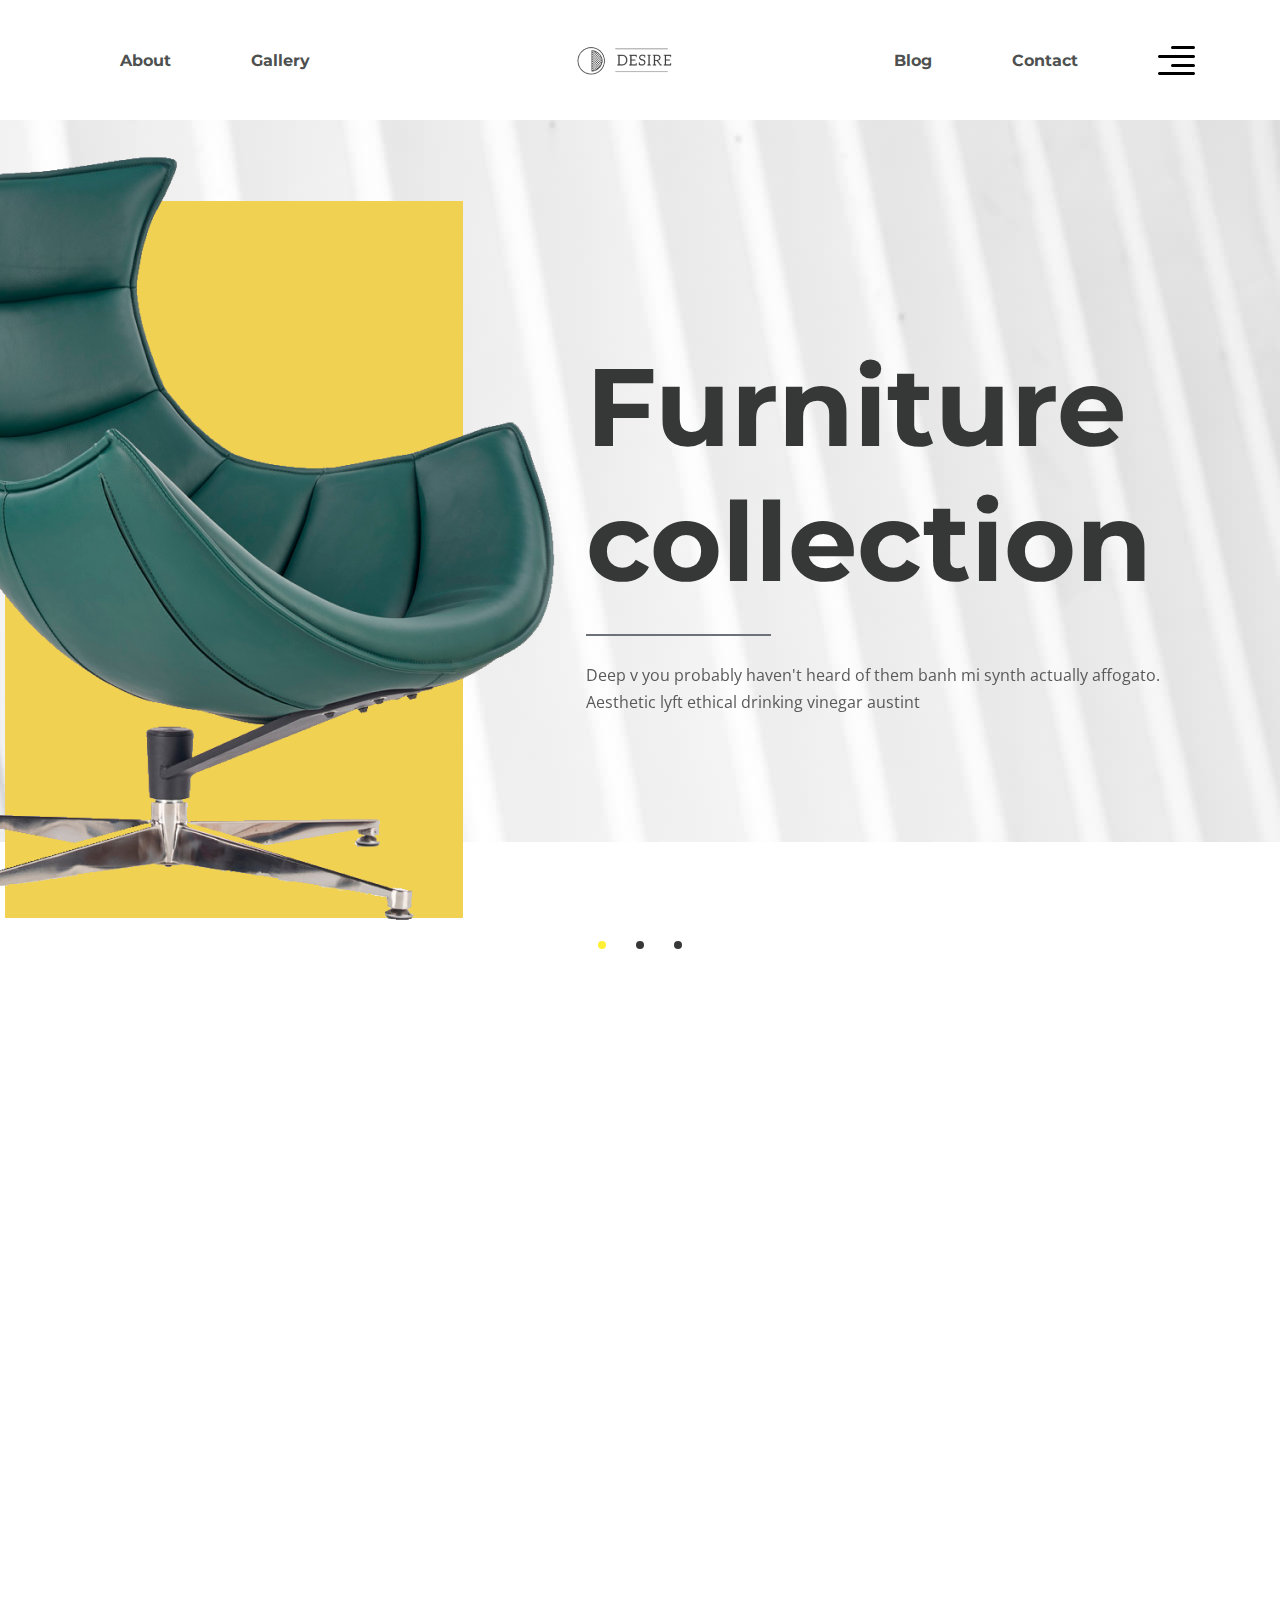
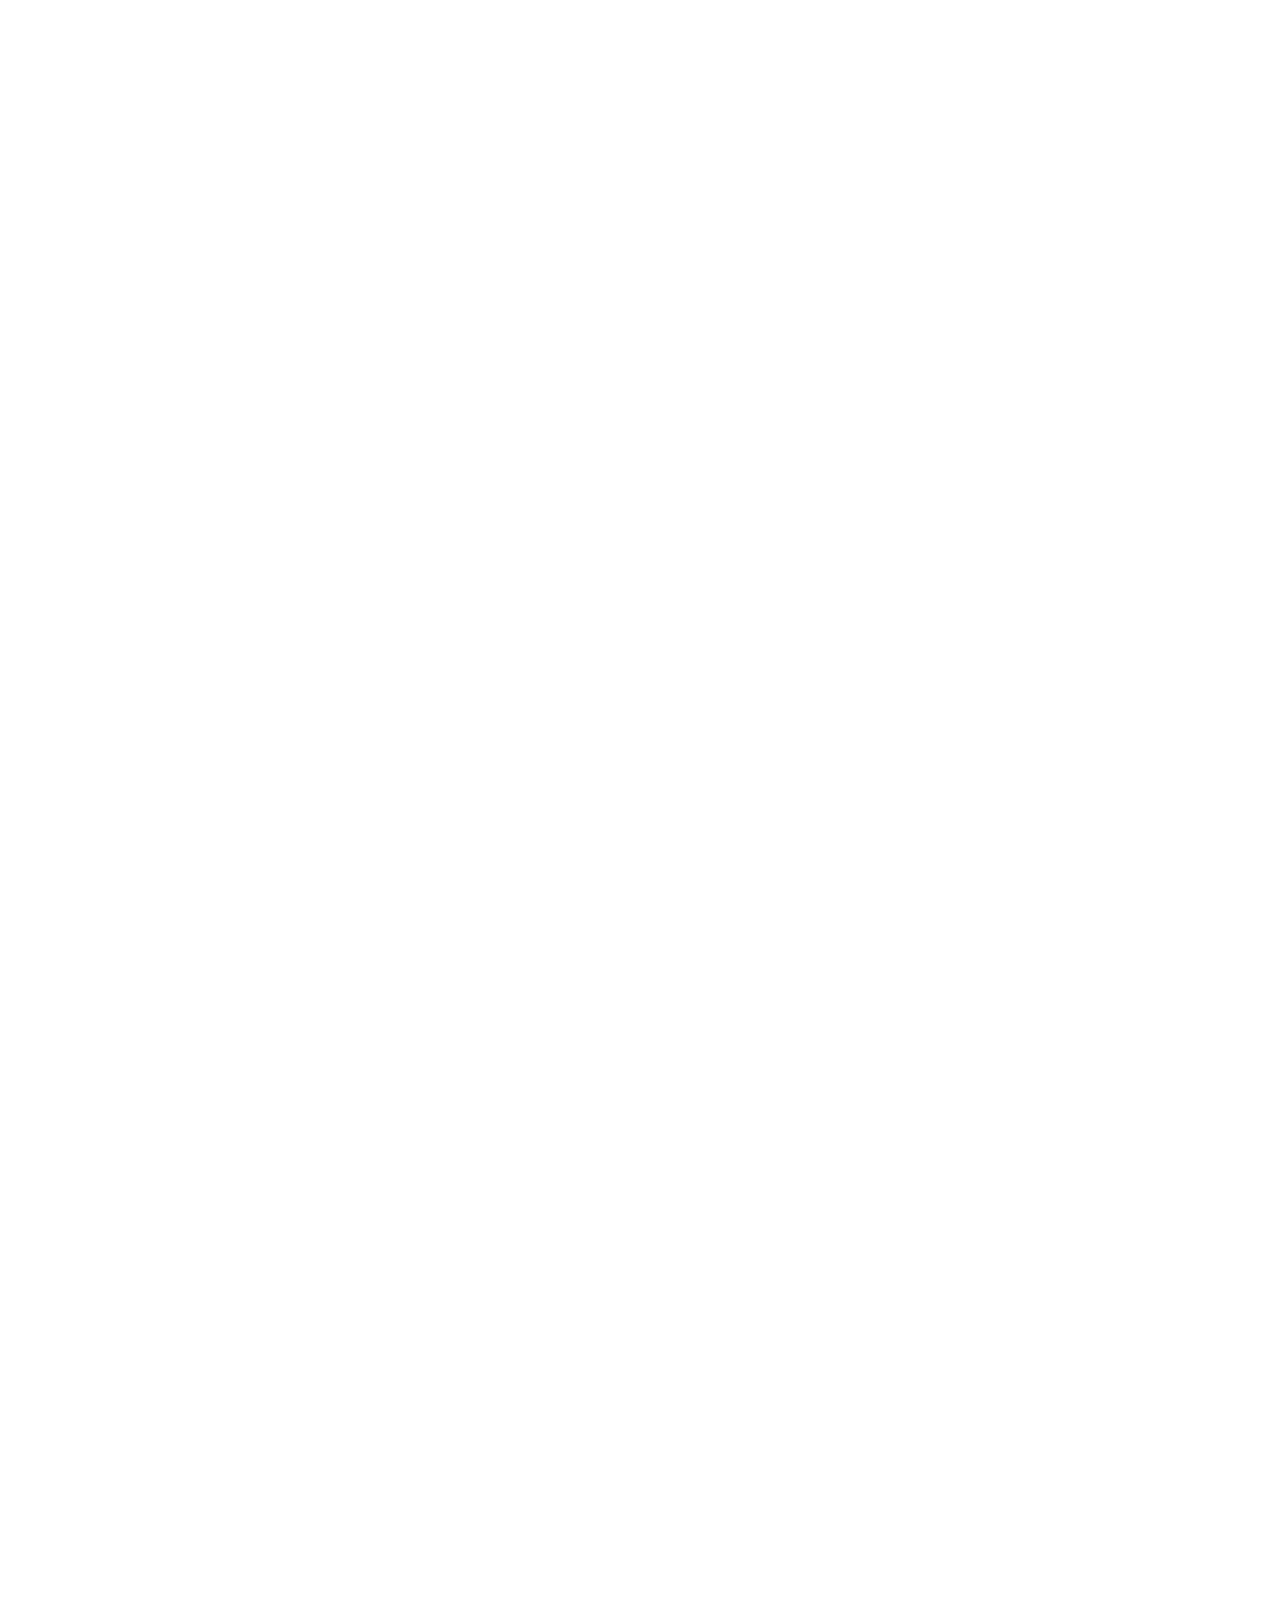
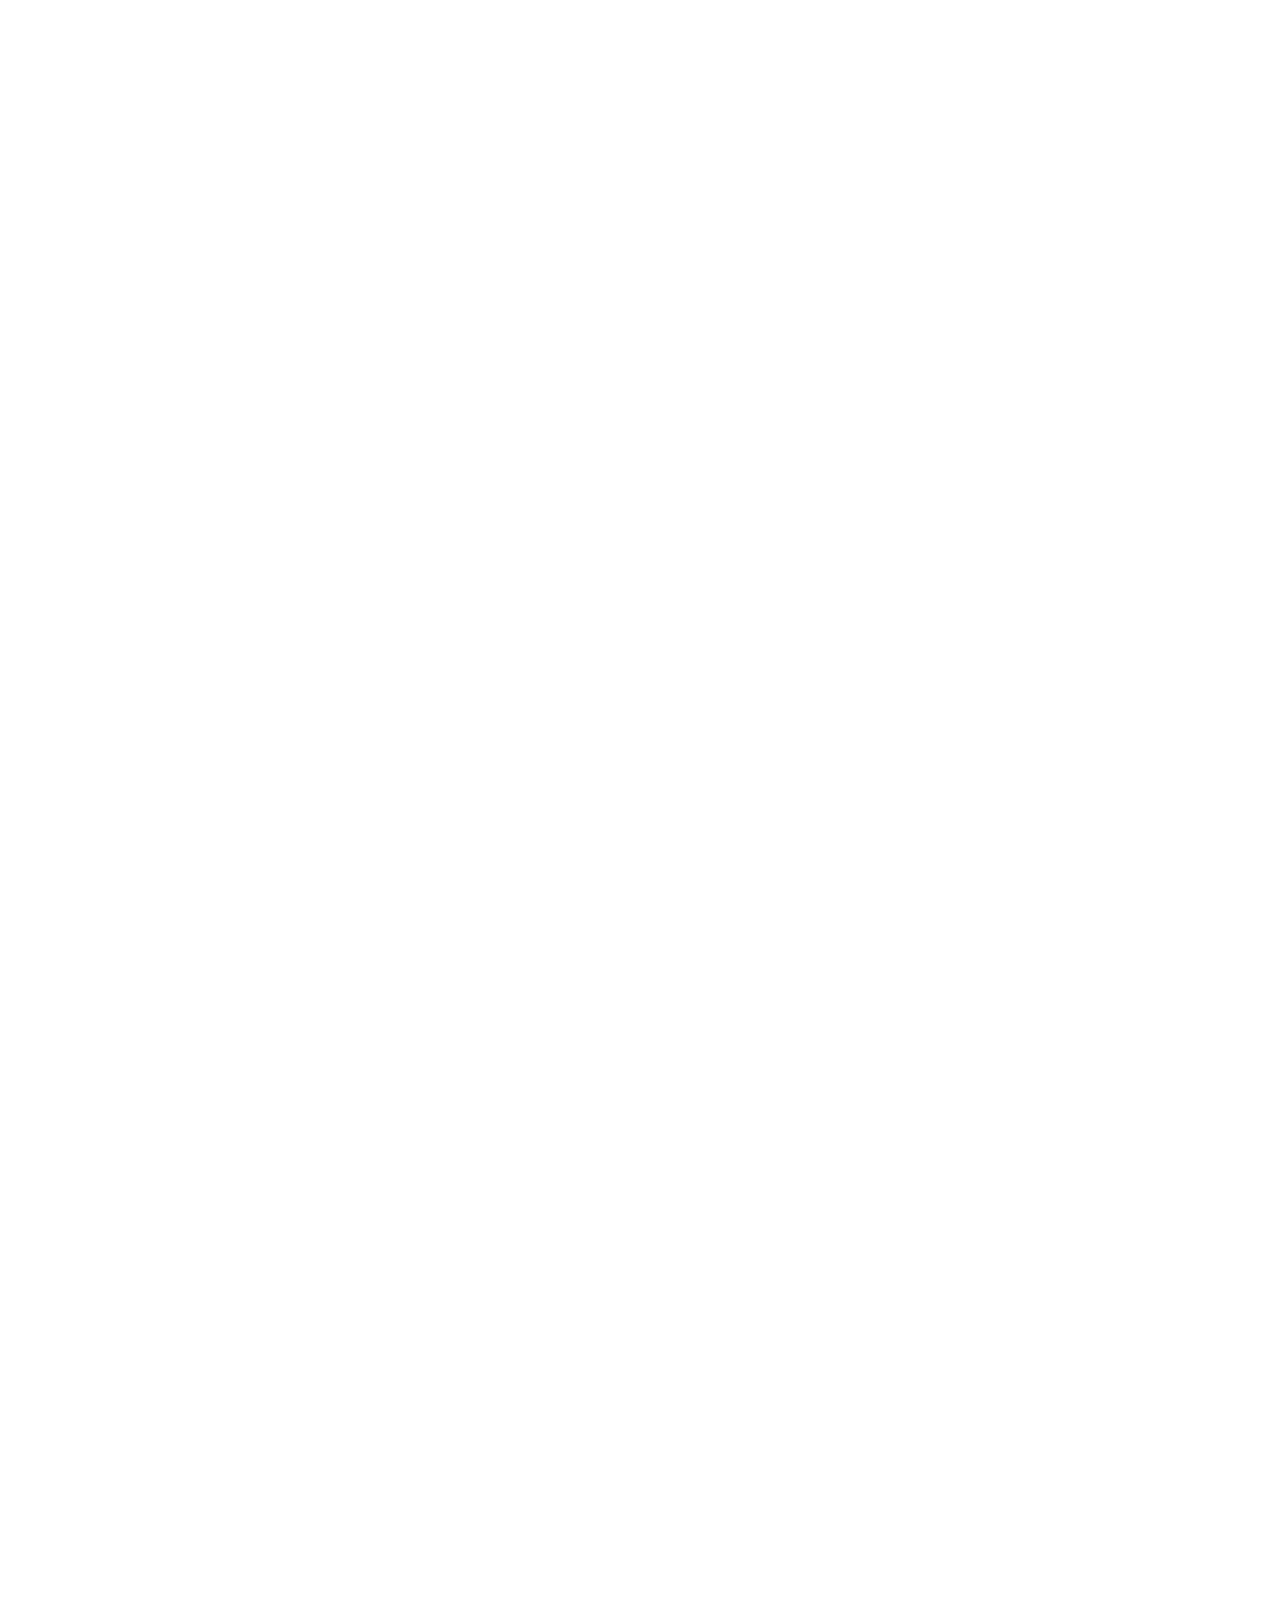
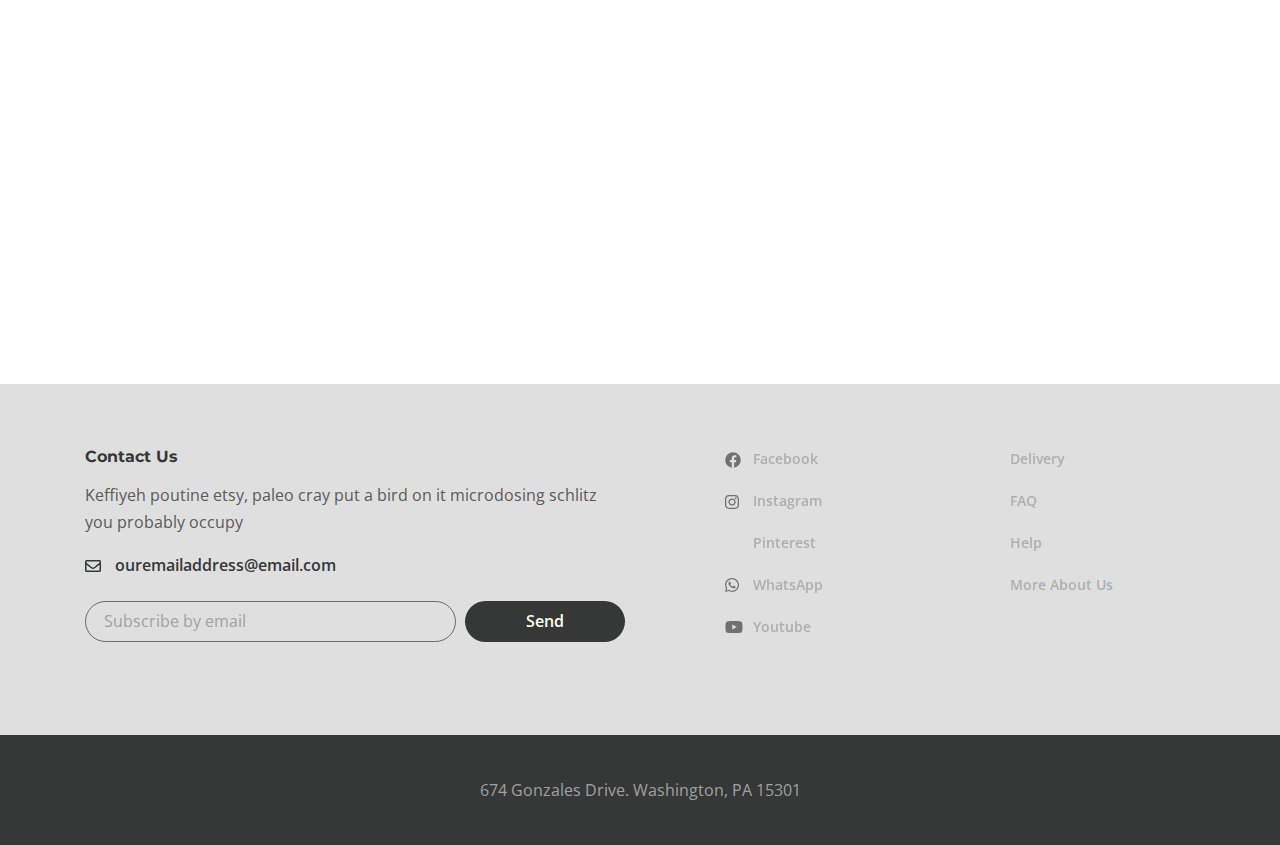
==== commit 9b6deb21: "Add files via upload" ====
--- a/index.html
+++ b/index.html
@@ -8,6 +8,7 @@
   <link rel="preconnect" href="https://fonts.gstatic.com">
   <link href="https://fonts.googleapis.com/css2?family=Montserrat:wght@700&family=Open+Sans:wght@400;600&display=swap"
     rel="stylesheet">
+    <link rel="stylesheet" href="https://unpkg.com/aos@next/dist/aos.css"/>
   <link rel="stylesheet" href="css/style.min.css">
 </head>
 
@@ -116,7 +117,7 @@
           </div>
         </div>
       </section>
-      <section class="new-collection">
+      <section class="new-collection" data-aos="fade-right">
         <div class="container-fluid">
           <h3 class="new-collection__title">
             Furniture new collection
@@ -183,7 +184,7 @@
           </div>
         </div>
       </section>
-      <section class="decor">
+      <section class="decor" data-aos="fade-left">
         <div class="container">
           <h2 class="decor__title">
             Aesthetic 
@@ -194,7 +195,7 @@
           </p>
         </div>
       </section>
-      <section class="works-path">
+      <section class="works-path" data-aos="fade-right">
         <div class="container">
           <h3 class="works-path__title">
             How it works
@@ -226,7 +227,7 @@
           </div>
         </div>
       </section>
-      <div class="gallery">
+      <div class="gallery" data-aos="zoom-out">
         <div class="container-fluid">
           <div class="gallery__buttons">
             <button class="gallery__btn" data-filter=".bedroom">Bedroom furniture</button>
@@ -330,7 +331,7 @@
           </div>
         </div>
       </div>
-      <section class="blog-box">
+      <section class="blog-box" data-aos="flip-left">
         <div class="container">
           <h3 class="blog-box__title">
             More inspiration ideas in our blog
@@ -436,6 +437,10 @@
 
 
   <script src="js/main.min.js"></script>
+  <script src="https://unpkg.com/aos@next/dist/aos.js"></script>
+  <script>
+    AOS.init();
+  </script>
 </body>
 
 </html>--- a/css/style.min.css
+++ b/css/style.min.css
@@ -1 +1 @@
-.menu__list-link,.footer__info-title,.rightside-menu__title,.top__slider-title,.new-collection__title,.decor__title,.works-path__title,.works-path__item-title,.blog-box__title,.blog-box__item-title,.about__prev-title,.about__title,.inspiration__title,.inspiration__item,.contact__title,.contact-slider__title,.blog__category-title,.blog__item-title,.blog__blockquote-author,.recent-posts__title,.recent-posts__tags-title,.blog-one__tags-title,.blog-one__comments-title,.blog-one__comments-name,.blog-one__form-title{font-family:'Montserrat', sans-serif;font-weight:700}html{-webkit-box-sizing:border-box;box-sizing:border-box}*,*::after,*::before{-webkit-box-sizing:inherit;box-sizing:inherit}ul[class],ol[class]{padding:0}body,h1,h2,h3,h4,h5,h6,p,ul,ol,li,figure,figcaption,blockquote,dl,dd{margin:0;font-size:inherit}ul[class]{list-style:none}img{max-width:100%;display:block}input,button,textarea,select{font:inherit}a{text-decoration:none;color:inherit;cursor:pointer}.slick-slider{position:relative;display:block;-webkit-box-sizing:border-box;box-sizing:border-box;-webkit-touch-callout:none;-webkit-user-select:none;-moz-user-select:none;-ms-user-select:none;user-select:none;-ms-touch-action:pan-y;touch-action:pan-y;-webkit-tap-highlight-color:transparent}.slick-list{position:relative;overflow:hidden;display:block;margin:0;padding:0}.slick-list:focus{outline:none}.slick-list.dragging{cursor:pointer;cursor:hand}.slick-slider .slick-track,.slick-slider .slick-list{-webkit-transform:translate3d(0, 0, 0);-ms-transform:translate3d(0, 0, 0);transform:translate3d(0, 0, 0)}.slick-track{position:relative;left:0;top:0;display:block;margin-left:auto;margin-right:auto}.slick-track:before,.slick-track:after{content:"";display:table}.slick-track:after{clear:both}.slick-loading .slick-track{visibility:hidden}.slick-slide{float:left;height:100%;min-height:1px;display:none}[dir="rtl"] .slick-slide{float:right}.slick-slide img{display:block}.slick-slide.slick-loading img{display:none}.slick-slide.dragging img{pointer-events:none}.slick-initialized .slick-slide{display:block}.slick-loading .slick-slide{visibility:hidden}.slick-vertical .slick-slide{display:block;height:auto;border:1px solid transparent}.slick-arrow.slick-hidden{display:none}body.compensate-for-scrollbar{overflow:hidden}.fancybox-active{height:auto}.fancybox-is-hidden{left:-9999px;margin:0;position:absolute !important;top:-9999px;visibility:hidden}.fancybox-container{-webkit-backface-visibility:hidden;height:100%;left:0;outline:none;position:fixed;-webkit-tap-highlight-color:transparent;top:0;-ms-touch-action:manipulation;touch-action:manipulation;-webkit-transform:translateZ(0);transform:translateZ(0);width:100%;z-index:99992}.fancybox-container *{-webkit-box-sizing:border-box;box-sizing:border-box}.fancybox-outer,.fancybox-inner,.fancybox-bg,.fancybox-stage{bottom:0;left:0;position:absolute;right:0;top:0}.fancybox-outer{-webkit-overflow-scrolling:touch;overflow-y:auto}.fancybox-bg{background:#1e1e1e;opacity:0;-webkit-transition-duration:inherit;-o-transition-duration:inherit;transition-duration:inherit;-webkit-transition-property:opacity;-o-transition-property:opacity;transition-property:opacity;-webkit-transition-timing-function:cubic-bezier(0.47, 0, 0.74, 0.71);-o-transition-timing-function:cubic-bezier(0.47, 0, 0.74, 0.71);transition-timing-function:cubic-bezier(0.47, 0, 0.74, 0.71)}.fancybox-is-open .fancybox-bg{opacity:.9;-webkit-transition-timing-function:cubic-bezier(0.22, 0.61, 0.36, 1);-o-transition-timing-function:cubic-bezier(0.22, 0.61, 0.36, 1);transition-timing-function:cubic-bezier(0.22, 0.61, 0.36, 1)}.fancybox-infobar,.fancybox-toolbar,.fancybox-caption,.fancybox-navigation .fancybox-button{direction:ltr;opacity:0;position:absolute;-webkit-transition:opacity .25s ease, visibility 0s ease .25s;-o-transition:opacity .25s ease, visibility 0s ease .25s;transition:opacity .25s ease, visibility 0s ease .25s;visibility:hidden;z-index:99997}.fancybox-show-infobar .fancybox-infobar,.fancybox-show-toolbar .fancybox-toolbar,.fancybox-show-caption .fancybox-caption,.fancybox-show-nav .fancybox-navigation .fancybox-button{opacity:1;-webkit-transition:opacity .25s ease 0s, visibility 0s ease 0s;-o-transition:opacity .25s ease 0s, visibility 0s ease 0s;transition:opacity .25s ease 0s, visibility 0s ease 0s;visibility:visible}.fancybox-infobar{color:#ccc;font-size:13px;-webkit-font-smoothing:subpixel-antialiased;height:44px;left:0;line-height:44px;min-width:44px;mix-blend-mode:difference;padding:0 10px;pointer-events:none;top:0;-webkit-touch-callout:none;-webkit-user-select:none;-moz-user-select:none;-ms-user-select:none;user-select:none}.fancybox-toolbar{right:0;top:0}.fancybox-stage{direction:ltr;overflow:visible;-webkit-transform:translateZ(0);transform:translateZ(0);z-index:99994}.fancybox-is-open .fancybox-stage{overflow:hidden}.fancybox-slide{-webkit-backface-visibility:hidden;display:none;height:100%;left:0;outline:none;overflow:auto;-webkit-overflow-scrolling:touch;padding:44px;position:absolute;text-align:center;top:0;-webkit-transition-property:opacity, -webkit-transform;transition-property:opacity, -webkit-transform;-o-transition-property:transform, opacity;transition-property:transform, opacity;transition-property:transform, opacity, -webkit-transform;white-space:normal;width:100%;z-index:99994}.fancybox-slide::before{content:'';display:inline-block;font-size:0;height:100%;vertical-align:middle;width:0}.fancybox-is-sliding .fancybox-slide,.fancybox-slide--previous,.fancybox-slide--current,.fancybox-slide--next{display:block}.fancybox-slide--image{overflow:hidden;padding:44px 0}.fancybox-slide--image::before{display:none}.fancybox-slide--html{padding:6px}.fancybox-content{background:#fff;display:inline-block;margin:0;max-width:100%;overflow:auto;-webkit-overflow-scrolling:touch;padding:44px;position:relative;text-align:left;vertical-align:middle}.fancybox-slide--image .fancybox-content{-webkit-animation-timing-function:cubic-bezier(0.5, 0, 0.14, 1);animation-timing-function:cubic-bezier(0.5, 0, 0.14, 1);-webkit-backface-visibility:hidden;background:transparent;background-repeat:no-repeat;background-size:100% 100%;left:0;max-width:none;overflow:visible;padding:0;position:absolute;top:0;-ms-transform-origin:top left;-webkit-transform-origin:top left;transform-origin:top left;-webkit-transition-property:opacity, -webkit-transform;transition-property:opacity, -webkit-transform;-o-transition-property:transform, opacity;transition-property:transform, opacity;transition-property:transform, opacity, -webkit-transform;-webkit-user-select:none;-moz-user-select:none;-ms-user-select:none;user-select:none;z-index:99995}.fancybox-can-zoomOut .fancybox-content{cursor:-webkit-zoom-out;cursor:zoom-out}.fancybox-can-zoomIn .fancybox-content{cursor:-webkit-zoom-in;cursor:zoom-in}.fancybox-can-swipe .fancybox-content,.fancybox-can-pan .fancybox-content{cursor:-webkit-grab;cursor:grab}.fancybox-is-grabbing .fancybox-content{cursor:-webkit-grabbing;cursor:grabbing}.fancybox-container [data-selectable='true']{cursor:text}.fancybox-image,.fancybox-spaceball{background:transparent;border:0;height:100%;left:0;margin:0;max-height:none;max-width:none;padding:0;position:absolute;top:0;-webkit-user-select:none;-moz-user-select:none;-ms-user-select:none;user-select:none;width:100%}.fancybox-spaceball{z-index:1}.fancybox-slide--video .fancybox-content,.fancybox-slide--map .fancybox-content,.fancybox-slide--pdf .fancybox-content,.fancybox-slide--iframe .fancybox-content{height:100%;overflow:visible;padding:0;width:100%}.fancybox-slide--video .fancybox-content{background:#000}.fancybox-slide--map .fancybox-content{background:#e5e3df}.fancybox-slide--iframe .fancybox-content{background:#fff}.fancybox-video,.fancybox-iframe{background:transparent;border:0;display:block;height:100%;margin:0;overflow:hidden;padding:0;width:100%}.fancybox-iframe{left:0;position:absolute;top:0}.fancybox-error{background:#fff;cursor:default;max-width:400px;padding:40px;width:100%}.fancybox-error p{color:#444;font-size:16px;line-height:20px;margin:0;padding:0}.fancybox-button{background:rgba(30,30,30,0.6);border:0;border-radius:0;-webkit-box-shadow:none;box-shadow:none;cursor:pointer;display:inline-block;height:44px;margin:0;padding:10px;position:relative;-webkit-transition:color .2s;-o-transition:color .2s;transition:color .2s;vertical-align:top;visibility:inherit;width:44px}.fancybox-button,.fancybox-button:visited,.fancybox-button:link{color:#ccc}.fancybox-button:hover{color:#fff}.fancybox-button:focus{outline:none}.fancybox-button.fancybox-focus{outline:1px dotted}.fancybox-button[disabled],.fancybox-button[disabled]:hover{color:#888;cursor:default;outline:none}.fancybox-button div{height:100%}.fancybox-button svg{display:block;height:100%;overflow:visible;position:relative;width:100%}.fancybox-button svg path{fill:currentColor;stroke-width:0}.fancybox-button--play svg:nth-child(2),.fancybox-button--fsenter svg:nth-child(2){display:none}.fancybox-button--pause svg:nth-child(1),.fancybox-button--fsexit svg:nth-child(1){display:none}.fancybox-progress{background:#ff5268;height:2px;left:0;position:absolute;right:0;top:0;-ms-transform:scaleX(0);-webkit-transform:scaleX(0);transform:scaleX(0);-ms-transform-origin:0;-webkit-transform-origin:0;transform-origin:0;-webkit-transition-property:-webkit-transform;transition-property:-webkit-transform;-o-transition-property:transform;transition-property:transform;transition-property:transform, -webkit-transform;-webkit-transition-timing-function:linear;-o-transition-timing-function:linear;transition-timing-function:linear;z-index:99998}.fancybox-close-small{background:transparent;border:0;border-radius:0;color:#ccc;cursor:pointer;opacity:.8;padding:8px;position:absolute;right:-12px;top:-44px;z-index:401}.fancybox-close-small:hover{color:#fff;opacity:1}.fancybox-slide--html .fancybox-close-small{color:currentColor;padding:10px;right:0;top:0}.fancybox-slide--image.fancybox-is-scaling .fancybox-content{overflow:hidden}.fancybox-is-scaling .fancybox-close-small,.fancybox-is-zoomable.fancybox-can-pan .fancybox-close-small{display:none}.fancybox-navigation .fancybox-button{background-clip:content-box;height:100px;opacity:0;position:absolute;top:calc(50% - 50px);width:70px}.fancybox-navigation .fancybox-button div{padding:7px}.fancybox-navigation .fancybox-button--arrow_left{left:0;left:env(safe-area-inset-left);padding:31px 26px 31px 6px}.fancybox-navigation .fancybox-button--arrow_right{padding:31px 6px 31px 26px;right:0;right:env(safe-area-inset-right)}.fancybox-caption{background:-webkit-gradient(linear, left bottom, left top, from(rgba(0,0,0,0.85)), color-stop(50%, rgba(0,0,0,0.3)), color-stop(65%, rgba(0,0,0,0.15)), color-stop(75.5%, rgba(0,0,0,0.075)), color-stop(82.85%, rgba(0,0,0,0.037)), color-stop(88%, rgba(0,0,0,0.019)), to(rgba(0,0,0,0)));background:-o-linear-gradient(bottom, rgba(0,0,0,0.85) 0%, rgba(0,0,0,0.3) 50%, rgba(0,0,0,0.15) 65%, rgba(0,0,0,0.075) 75.5%, rgba(0,0,0,0.037) 82.85%, rgba(0,0,0,0.019) 88%, rgba(0,0,0,0) 100%);background:linear-gradient(to top, rgba(0,0,0,0.85) 0%, rgba(0,0,0,0.3) 50%, rgba(0,0,0,0.15) 65%, rgba(0,0,0,0.075) 75.5%, rgba(0,0,0,0.037) 82.85%, rgba(0,0,0,0.019) 88%, rgba(0,0,0,0) 100%);bottom:0;color:#eee;font-size:14px;font-weight:400;left:0;line-height:1.5;padding:75px 44px 25px 44px;pointer-events:none;right:0;text-align:center;z-index:99996}@supports (padding: max(0px)){.fancybox-caption{padding:75px max(44px,env(safe-area-inset-right)) max(25px,env(safe-area-inset-bottom)) max(44px,env(safe-area-inset-left))}}.fancybox-caption--separate{margin-top:-50px}.fancybox-caption__body{max-height:50vh;overflow:auto;pointer-events:all}.fancybox-caption a,.fancybox-caption a:link,.fancybox-caption a:visited{color:#ccc;text-decoration:none}.fancybox-caption a:hover{color:#fff;text-decoration:underline}.fancybox-loading{-webkit-animation:fancybox-rotate 1s linear infinite;animation:fancybox-rotate 1s linear infinite;background:transparent;border:4px solid #888;border-bottom-color:#fff;border-radius:50%;height:50px;left:50%;margin:-25px 0 0 -25px;opacity:.7;padding:0;position:absolute;top:50%;width:50px;z-index:99999}@-webkit-keyframes fancybox-rotate{100%{-webkit-transform:rotate(360deg);transform:rotate(360deg)}}@keyframes fancybox-rotate{100%{-webkit-transform:rotate(360deg);transform:rotate(360deg)}}.fancybox-animated{-webkit-transition-timing-function:cubic-bezier(0, 0, 0.25, 1);-o-transition-timing-function:cubic-bezier(0, 0, 0.25, 1);transition-timing-function:cubic-bezier(0, 0, 0.25, 1)}.fancybox-fx-slide.fancybox-slide--previous{opacity:0;-webkit-transform:translate3d(-100%, 0, 0);transform:translate3d(-100%, 0, 0)}.fancybox-fx-slide.fancybox-slide--next{opacity:0;-webkit-transform:translate3d(100%, 0, 0);transform:translate3d(100%, 0, 0)}.fancybox-fx-slide.fancybox-slide--current{opacity:1;-webkit-transform:translate3d(0, 0, 0);transform:translate3d(0, 0, 0)}.fancybox-fx-fade.fancybox-slide--previous,.fancybox-fx-fade.fancybox-slide--next{opacity:0;-webkit-transition-timing-function:cubic-bezier(0.19, 1, 0.22, 1);-o-transition-timing-function:cubic-bezier(0.19, 1, 0.22, 1);transition-timing-function:cubic-bezier(0.19, 1, 0.22, 1)}.fancybox-fx-fade.fancybox-slide--current{opacity:1}.fancybox-fx-zoom-in-out.fancybox-slide--previous{opacity:0;-webkit-transform:scale3d(1.5, 1.5, 1.5);transform:scale3d(1.5, 1.5, 1.5)}.fancybox-fx-zoom-in-out.fancybox-slide--next{opacity:0;-webkit-transform:scale3d(0.5, 0.5, 0.5);transform:scale3d(0.5, 0.5, 0.5)}.fancybox-fx-zoom-in-out.fancybox-slide--current{opacity:1;-webkit-transform:scale3d(1, 1, 1);transform:scale3d(1, 1, 1)}.fancybox-fx-rotate.fancybox-slide--previous{opacity:0;-ms-transform:rotate(-360deg);-webkit-transform:rotate(-360deg);transform:rotate(-360deg)}.fancybox-fx-rotate.fancybox-slide--next{opacity:0;-ms-transform:rotate(360deg);-webkit-transform:rotate(360deg);transform:rotate(360deg)}.fancybox-fx-rotate.fancybox-slide--current{opacity:1;-ms-transform:rotate(0deg);-webkit-transform:rotate(0deg);transform:rotate(0deg)}.fancybox-fx-circular.fancybox-slide--previous{opacity:0;-webkit-transform:scale3d(0, 0, 0) translate3d(-100%, 0, 0);transform:scale3d(0, 0, 0) translate3d(-100%, 0, 0)}.fancybox-fx-circular.fancybox-slide--next{opacity:0;-webkit-transform:scale3d(0, 0, 0) translate3d(100%, 0, 0);transform:scale3d(0, 0, 0) translate3d(100%, 0, 0)}.fancybox-fx-circular.fancybox-slide--current{opacity:1;-webkit-transform:scale3d(1, 1, 1) translate3d(0, 0, 0);transform:scale3d(1, 1, 1) translate3d(0, 0, 0)}.fancybox-fx-tube.fancybox-slide--previous{-webkit-transform:translate3d(-100%, 0, 0) scale(0.1) skew(-10deg);transform:translate3d(-100%, 0, 0) scale(0.1) skew(-10deg)}.fancybox-fx-tube.fancybox-slide--next{-webkit-transform:translate3d(100%, 0, 0) scale(0.1) skew(10deg);transform:translate3d(100%, 0, 0) scale(0.1) skew(10deg)}.fancybox-fx-tube.fancybox-slide--current{-webkit-transform:translate3d(0, 0, 0) scale(1);transform:translate3d(0, 0, 0) scale(1)}@media all and (max-height: 576px){.fancybox-slide{padding-left:6px;padding-right:6px}.fancybox-slide--image{padding:6px 0}.fancybox-close-small{right:-6px}.fancybox-slide--image .fancybox-close-small{background:#4e4e4e;color:#f2f4f6;height:36px;opacity:1;padding:6px;right:0;top:0;width:36px}.fancybox-caption{padding-left:12px;padding-right:12px}@supports (padding: max(0px)){.fancybox-caption{padding-left:max(12px,env(safe-area-inset-left));padding-right:max(12px,env(safe-area-inset-right))}}}.fancybox-share{background:#f4f4f4;border-radius:3px;max-width:90%;padding:30px;text-align:center}.fancybox-share h1{color:#222;font-size:35px;font-weight:700;margin:0 0 20px 0}.fancybox-share p{margin:0;padding:0}.fancybox-share__button{border:0;border-radius:3px;display:inline-block;font-size:14px;font-weight:700;line-height:40px;margin:0 5px 10px 5px;min-width:130px;padding:0 15px;text-decoration:none;-webkit-transition:all .2s;-o-transition:all .2s;transition:all .2s;-webkit-user-select:none;-moz-user-select:none;-ms-user-select:none;user-select:none;white-space:nowrap}.fancybox-share__button:visited,.fancybox-share__button:link{color:#fff}.fancybox-share__button:hover{text-decoration:none}.fancybox-share__button--fb{background:#3b5998}.fancybox-share__button--fb:hover{background:#344e86}.fancybox-share__button--pt{background:#bd081d}.fancybox-share__button--pt:hover{background:#aa0719}.fancybox-share__button--tw{background:#1da1f2}.fancybox-share__button--tw:hover{background:#0d95e8}.fancybox-share__button svg{height:25px;margin-right:7px;position:relative;top:-1px;vertical-align:middle;width:25px}.fancybox-share__button svg path{fill:#fff}.fancybox-share__input{background:transparent;border:0;border-bottom:1px solid #d7d7d7;border-radius:0;color:#5d5b5b;font-size:14px;margin:10px 0 0 0;outline:none;padding:10px 15px;width:100%}.fancybox-thumbs{background:#ddd;bottom:0;display:none;margin:0;-webkit-overflow-scrolling:touch;-ms-overflow-style:-ms-autohiding-scrollbar;padding:2px 2px 4px 2px;position:absolute;right:0;-webkit-tap-highlight-color:rgba(0,0,0,0);top:0;width:212px;z-index:99995}.fancybox-thumbs-x{overflow-x:auto;overflow-y:hidden}.fancybox-show-thumbs .fancybox-thumbs{display:block}.fancybox-show-thumbs .fancybox-inner{right:212px}.fancybox-thumbs__list{font-size:0;height:100%;list-style:none;margin:0;overflow-x:hidden;overflow-y:auto;padding:0;position:absolute;position:relative;white-space:nowrap;width:100%}.fancybox-thumbs-x .fancybox-thumbs__list{overflow:hidden}.fancybox-thumbs-y .fancybox-thumbs__list::-webkit-scrollbar{width:7px}.fancybox-thumbs-y .fancybox-thumbs__list::-webkit-scrollbar-track{background:#fff;border-radius:10px;-webkit-box-shadow:inset 0 0 6px rgba(0,0,0,0.3);box-shadow:inset 0 0 6px rgba(0,0,0,0.3)}.fancybox-thumbs-y .fancybox-thumbs__list::-webkit-scrollbar-thumb{background:#2a2a2a;border-radius:10px}.fancybox-thumbs__list a{-webkit-backface-visibility:hidden;backface-visibility:hidden;background-color:rgba(0,0,0,0.1);background-position:center center;background-repeat:no-repeat;background-size:cover;cursor:pointer;float:left;height:75px;margin:2px;max-height:calc(100% - 8px);max-width:calc(50% - 4px);outline:none;overflow:hidden;padding:0;position:relative;-webkit-tap-highlight-color:transparent;width:100px}.fancybox-thumbs__list a::before{border:6px solid #ff5268;bottom:0;content:'';left:0;opacity:0;position:absolute;right:0;top:0;-webkit-transition:all 0.2s cubic-bezier(0.25, 0.46, 0.45, 0.94);-o-transition:all 0.2s cubic-bezier(0.25, 0.46, 0.45, 0.94);transition:all 0.2s cubic-bezier(0.25, 0.46, 0.45, 0.94);z-index:99991}.fancybox-thumbs__list a:focus::before{opacity:.5}.fancybox-thumbs__list a.fancybox-thumbs-active::before{opacity:1}@media all and (max-width: 576px){.fancybox-thumbs{width:110px}.fancybox-show-thumbs .fancybox-inner{right:110px}.fancybox-thumbs__list a{max-width:calc(100% - 10px)}}html,body{height:100%}body{font-family:'Open Sans', sans-serif;font-weight:400;font-size:16px;line-height:27px;color:#5A5A5A;overflow-x:hidden;min-width:300px}.wrapper{display:-webkit-box;display:-ms-flexbox;display:flex;-webkit-box-orient:vertical;-webkit-box-direction:normal;-ms-flex-direction:column;flex-direction:column;min-height:100%}.main{-webkit-box-flex:1;-ms-flex:1 0 auto;flex:1 0 auto}.footer{-webkit-box-flex:0;-ms-flex:0 0 auto;flex:0 0 auto}.container{max-width:1140px;margin:0 auto;padding:0 15px}.container-fluid{max-width:1920px;margin:0 auto;padding:0 10px}.slick-dots{display:-webkit-box;display:-ms-flexbox;display:flex;-webkit-box-pack:center;-ms-flex-pack:center;justify-content:center;-webkit-box-align:center;-ms-flex-align:center;align-items:center}.slick-dots li{margin:0 15px}.slick-dots li.slick-active button{background-color:#FFEF35}.slick-dots button{background-color:#363838;border:none;width:8px;height:8px;border-radius:50%;padding:0;font-size:0}.info-email{display:inline-block;font-weight:600;font-style:14px;color:#363838;margin-bottom:22px;padding-left:30px;position:relative}.info-email::before{content:'';display:block;width:16px;height:12px;position:absolute;top:8px;left:0;background-image:url(../images/email.svg)}.header__inner{display:-webkit-box;display:-ms-flexbox;display:flex;height:120px;-webkit-box-pack:justify;-ms-flex-pack:justify;justify-content:space-between;-webkit-box-align:center;-ms-flex-align:center;align-items:center}.header__btn-menu{display:none}.header__btn{background:transparent;border:none;padding:0;cursor:pointer}.logo{margin:0 auto}.menu{padding-right:35px}.menu__list{display:-webkit-box;display:-ms-flexbox;display:flex}.menu__list-item{padding-left:35px;padding-right:45px}.menu__list-link{color:rgba(54,56,56,0.9);line-height:22px}.menu__list-link--active{padding-bottom:4px;position:relative}.menu__list-link--active::after{content:'';position:absolute;bottom:0;left:0;right:0;height:2px;border-radius:1px;background-color:rgba(54,56,56,0.7)}.footer__content{background:#DFDFDF;padding:61px 0 80px}.footer__inner{display:-webkit-box;display:-ms-flexbox;display:flex;-webkit-box-pack:justify;-ms-flex-pack:justify;justify-content:space-between}.footer__info{width:540px}.footer__info-title{color:#363838;line-height:23px;margin-bottom:14px}.footer__info-text{margin-bottom:16px}.footer__form{display:-webkit-box;display:-ms-flexbox;display:flex}.footer__form-input{padding:6px 10px 6px 18px;width:100%;border-radius:21px;background-color:transparent;border:1px solid rgba(54,56,56,0.7);outline:none}.footer__form-input::-webkit-input-placeholder{font-family:'Open Sans', sans-serif;font-weight:400;font-size:16px;line-height:27px;color:#A1A1A1}.footer__form-input::-moz-placeholder{font-family:'Open Sans', sans-serif;font-weight:400;font-size:16px;line-height:27px;color:#A1A1A1}.footer__form-input:-ms-input-placeholder{font-family:'Open Sans', sans-serif;font-weight:400;font-size:16px;line-height:27px;color:#A1A1A1}.footer__form-input::-ms-input-placeholder{font-family:'Open Sans', sans-serif;font-weight:400;font-size:16px;line-height:27px;color:#A1A1A1}.footer__form-input::placeholder{font-family:'Open Sans', sans-serif;font-weight:400;font-size:16px;line-height:27px;color:#A1A1A1}.footer__form-button{background-color:#363838;border:none;color:#fffff0;border-radius:21px;font-weight:600;padding:6px 12px;margin-left:9px;min-width:160px;cursor:pointer}.footer__social{width:125px;margin-right:auto;margin-left:100px}.footer__social-link{padding-left:28px;position:relative}.footer__social-link::before{content:'';position:absolute;top:3px;left:0;width:16px;height:16px}.footer__social-link--facebook::before{background-image:url(../images/facebook.svg)}.footer__social-link--instagram::before{background-image:url(../images/instagram.svg);width:14px;height:14px;top:4px}.footer__social-link--pinterest::before{background-image:url(../images/Pinterest.svg)}.footer__social-link--whatsapp::before{background-image:url(../images/whatsapp.svg);width:14px;height:14px}.footer__social-link--youtube::before{background-image:url(../images/youtube.svg);width:18px;height:12px;top:4px}.footer__social-item,.footer__menu-item{margin-bottom:15px;font-weight:600;font-size:14px;color:#70707070}.footer__menu{margin-right:60px;width:125px}.footer__copy{background:#363838;text-align:center;color:#A1A1A1;padding:42px 0 41px}.rightside-menu{position:absolute;z-index:100;top:0;right:0;bottom:0;max-width:694px;width:100%;background-color:#fff;padding-top:40px;-webkit-box-shadow:-2px 3px 17px 0px #000;box-shadow:-2px 3px 17px 0px #000;-webkit-transition:all .6s;-o-transition:all .6s;transition:all .6s}.rightside-menu.rightside-menu--close{-webkit-transform:translateX(500%);-ms-transform:translateX(500%);transform:translateX(500%)}.rightside-menu__close{background-color:transparent;border:none;outline:none;padding:0;cursor:pointer;margin-left:50px;margin-bottom:60px}.rightside-menu__content{text-align:center;max-width:485px;margin:0 auto}.rightside-menu__logo{margin-bottom:40px;display:inline-block}.rightside-menu__title{color:#363838;font-size:36px;line-height:51px;position:relative;margin-bottom:17px;padding-bottom:17px}.rightside-menu__title::after{content:'';position:absolute;bottom:0;left:0;right:0;max-width:252px;margin:0 auto;height:2px;background:#6D7278}.rightside-menu__text{margin-bottom:75px}.rightside-menu__images{max-width:485px}.breadcrumbs{background:rgba(223,223,223,0.5);padding:13px 14px;position:relative;z-index:10}.breadcrumbs__list{display:-webkit-box;display:-ms-flexbox;display:flex;overflow-x:auto}.breadcrumbs__item{position:relative;padding-right:8px}.breadcrumbs__item::after{content:'/';position:absolute}.breadcrumbs__item:last-child::after{content:''}.breadcrumbs__link{font-size:14px}.top__inner{padding-bottom:70px;position:relative}.top__inner::after{content:'';background-image:url(../images/main_slider.jpg);position:absolute;width:100%;height:722px;top:0;z-index:-1}.top__slider-item{display:-webkit-box !important;display:-ms-flexbox !important;display:flex !important;-webkit-box-pack:center;-ms-flex-pack:center;justify-content:center;-webkit-box-align:center;-ms-flex-align:center;align-items:center}.top__slider-img{margin-left:-15%;max-width:703px;height:815px;-o-object-fit:cover;object-fit:cover}.top__slider-info{max-width:645px;margin-left:25px}.top__slider-title{color:#363838;font-size:110px;line-height:135px;padding-bottom:26px;margin-bottom:26px;position:relative}.top__slider-title::after{content:'';position:absolute;left:0;bottom:0;width:185px;height:2px;background:#6D7278}.top__slider-text{max-width:585px}.new-collection{text-align:center;padding:45px 0 35px}.new-collection__title{color:#363838;font-size:35px;line-height:51px;padding-bottom:25px;margin-bottom:25px;position:relative}.new-collection__title::after{content:'';position:absolute;width:205px;height:2px;bottom:0;left:0;right:0;margin:0 auto;background:#979797}.new-collection__text{max-width:730px;margin:0 auto 30px}.collection{display:-ms-grid;display:grid;-ms-grid-columns:(1fr)[5];grid-template-columns:repeat(5, 1fr);grid-gap:30px;padding-bottom:70px}.collection__item{position:relative}.collection__item:hover .collection__info{opacity:1}.collection__images{min-height:350px;-o-object-fit:cover;object-fit:cover}.collection__info{position:absolute;top:0;left:0;right:0;bottom:0;background-color:rgba(255,255,255,0.7);padding:10px;display:-webkit-box;display:-ms-flexbox;display:flex;-webkit-box-orient:vertical;-webkit-box-direction:normal;-ms-flex-direction:column;flex-direction:column;-webkit-box-align:center;-ms-flex-align:center;align-items:center;-webkit-box-pack:center;-ms-flex-pack:center;justify-content:center;opacity:0;-webkit-transition:all .2s;-o-transition:all .2s;transition:all .2s}.collection__info-title{font-size:20px;line-height:25px;padding-bottom:19px;margin-bottom:19px;position:relative}.collection__info-title::after{content:'';bottom:0;position:absolute;height:2px;background:#6D7278;width:80%;margin:0 auto;left:0;right:0}.collection__info-text{font-weight:600;font-size:14px;color:#707070}.decor{padding:179px 0 155px;background-image:url(../images/decor-bg.jpg);background-size:cover;background-repeat:no-repeat}.decor__title{max-width:730px;color:#363838;font-size:60px;line-height:80px;padding-bottom:22px;margin-bottom:22px;position:relative}.decor__title::after{content:'';position:absolute;left:0;bottom:0;width:200px;height:2px;background:#6D7278}.decor__text{max-width:540px}.works-path{padding:90px 0 30px}.works-path__title{text-align:center;color:#363838;margin-bottom:40px;font-size:36px;line-height:51px}.works-path__items-box{display:-webkit-box;display:-ms-flexbox;display:flex;-webkit-box-align:end;-ms-flex-align:end;align-items:flex-end;border-bottom:2px solid rgba(54,56,56,0.7);position:relative}.works-path__items-box::before{content:'';position:absolute;bottom:-5px;left:0;width:10px;height:10px;border-radius:50%;background:#363838}.works-path__item{width:250px;display:-webkit-box;display:-ms-flexbox;display:flex;-ms-flex-wrap:wrap;flex-wrap:wrap;-webkit-box-align:center;-ms-flex-align:center;align-items:center;position:relative}.works-path__item--production{margin-left:317px}.works-path__item--production::after{content:'';position:absolute;bottom:0;left:0;height:20px;width:2px;background:rgba(54,56,56,0.7)}.works-path__item--production,.works-path__item--consultation{padding-bottom:38px}.works-path__item--measuring{padding-top:38px;margin-left:305px}.works-path__item--measuring::before{content:'';position:absolute;top:0;left:0;height:20px;width:2px;background:rgba(54,56,56,0.7)}.works-path__item-title{margin-left:13px;color:#363838}.works-path__item-text{margin-top:13px}.gallery{padding:80px 0 90px}.gallery__buttons{text-align:center;margin-bottom:40px}.gallery__btn{margin:0 13px;background-color:transparent;border:1px solid #454647;border-radius:20px;padding:6px 16px;color:#8F8D8D;font-size:14px;font-weight:600;cursor:pointer}.gallery .mixitup-control-active{background-color:#FFEF35;color:#363838;border:transparent}.gallery__items{display:-ms-grid;display:grid;-ms-grid-columns:(1fr)[4];grid-template-columns:repeat(4, 1fr);-ms-grid-rows:(1fr)[2];grid-template-rows:repeat(2, 1fr);grid-gap:30px 35px}.gallery__item:first-child{-ms-grid-column-span:2;grid-column:span 2;-ms-grid-row-span:2;grid-row:span 2}.gallery__item img{-o-object-fit:cover;object-fit:cover;width:100%;max-height:1150px;height:100%}.gallery.gallery-page .gallery__item img{max-height:1165px}.gallery.gallery-page .gallery__item:nth-child(8){-ms-grid-column-span:2;grid-column:span 2;-ms-grid-row-span:2;grid-row:span 2}.blog-box{padding-bottom:100px}.blog-box__title{color:#363838;font-size:36px;line-height:51px;text-align:center;margin:0 auto 30px;max-width:430px}.blog-box__items{display:-ms-grid;display:grid;-ms-grid-columns:1fr 1fr;grid-template-columns:1fr 1fr;grid-gap:30px}.blog-box__img-link{margin-bottom:19px;display:inline-block}.blog-box__links{margin-bottom:9px;font-size:14px;font-weight:600;color:#707070}.blog-box__item-title{color:#363838;font-size:24px;line-height:38px}.about__prev{background-image:url(../images/about-bg.jpg);background-repeat:no-repeat;background-position:top center;background-size:cover;text-align:center;padding:160px 0;margin-top:-53px}.about__prev-title{color:#363838;font-size:60px;line-height:80px}.about__content{padding:130px 0 40px}.about__title{color:#363838;font-size:36px;line-height:60px;padding-bottom:22px;margin-bottom:22px;position:relative}.about__title::after{content:'';position:absolute;bottom:0;left:0;width:200px;height:2px;background-color:#6D7278}.about__text{padding-left:284px}.about__text p{margin-bottom:30px}.about__popup{background-image:url(../images/popup-bg.jpg);background-repeat:no-repeat;background-size:cover;background-position:top center;min-height:414px;display:-webkit-box;display:-ms-flexbox;display:flex;-webkit-box-pack:center;-ms-flex-pack:center;justify-content:center;-webkit-box-align:center;-ms-flex-align:center;align-items:center}.inspiration{padding-top:100px;position:relative}.inspiration::after{content:'';position:absolute;bottom:0;left:0;right:0;background-image:url(../images/inspiration-bg.jpg);height:362px;z-index:-1}.inspiration__inner{display:-webkit-box;display:-ms-flexbox;display:flex;-webkit-box-pack:center;-ms-flex-pack:center;justify-content:center;-webkit-box-align:center;-ms-flex-align:center;align-items:center}.inspiration__images{margin-right:78px}.inspiration__title{font-size:26px;line-height:60px;color:#363838;padding-bottom:16px;margin-bottom:24px;position:relative}.inspiration__title::after{content:'';position:absolute;bottom:0;left:0;width:200px;height:2px;background:#6D7278}.inspiration__text{margin-bottom:30px}.inspiration__contetnt{max-width:825px}.inspiration__item{color:#363838;line-height:23px;margin-bottom:33px}.inspiration__item-content{display:-webkit-box;display:-ms-flexbox;display:flex;-webkit-box-pack:justify;-ms-flex-pack:justify;justify-content:space-between;padding-bottom:14px;border-bottom:2px solid #fff;border-radius:4px}.inspiration__line{height:2px;border-radius:4px;background-color:#363838;margin-top:-2px}.partrners{padding:16px 0 60px}.partrners__items{display:-ms-grid;display:grid;-ms-grid-columns:(1fr)[5];grid-template-columns:repeat(5, 1fr)}.partrners__item{margin:0 auto}.map{margin-top:-53px;margin-bottom:50px}.map iframe{height:578px}.contact{padding-bottom:100px}.contact__title{color:#363838;font-size:36px;line-height:60px;padding-bottom:30px;margin-bottom:40px;position:relative}.contact__title::after{content:'';position:absolute;bottom:0;left:0;height:2px;width:200px;background-color:#6D7278}.contact .contact__social,.contact__box,.contact__form{padding-left:284px}.contact .contact__social{display:-webkit-box;display:-ms-flexbox;display:flex;margin-bottom:20px}.contact__social-item+.contact__social-item{padding-left:40px}.contact__text{margin-bottom:10px}.contact__city{margin-bottom:16px}.contact__form{display:-webkit-box;display:-ms-flexbox;display:flex;-ms-flex-wrap:wrap;flex-wrap:wrap;-webkit-box-pack:justify;-ms-flex-pack:justify;justify-content:space-between}.contact__form-input{border:1px solid #DFDFDF;border-radius:20px;padding:6px 17px;margin-bottom:13px;width:48%}.contact__form-input::-webkit-input-placeholder{color:#A1A1A1;font-size:16px;font-family:'Open Sans', sans-serif;font-weight:400;font-size:16px;line-height:27px}.contact__form-input::-moz-placeholder{color:#A1A1A1;font-size:16px;font-family:'Open Sans', sans-serif;font-weight:400;font-size:16px;line-height:27px}.contact__form-input:-ms-input-placeholder{color:#A1A1A1;font-size:16px;font-family:'Open Sans', sans-serif;font-weight:400;font-size:16px;line-height:27px}.contact__form-input::-ms-input-placeholder{color:#A1A1A1;font-size:16px;font-family:'Open Sans', sans-serif;font-weight:400;font-size:16px;line-height:27px}.contact__form-input::placeholder{color:#A1A1A1;font-size:16px;font-family:'Open Sans', sans-serif;font-weight:400;font-size:16px;line-height:27px}.contact__form-textarea{width:100%;border:1px solid #DFDFDF;border-radius:24px;padding:14px 17px;min-height:125px;resize:none;margin-bottom:20px}.contact__form-textarea::-webkit-input-placeholder{color:#A1A1A1;font-size:16px;font-family:'Open Sans', sans-serif;font-weight:400;font-size:16px;line-height:27px}.contact__form-textarea::-moz-placeholder{color:#A1A1A1;font-size:16px;font-family:'Open Sans', sans-serif;font-weight:400;font-size:16px;line-height:27px}.contact__form-textarea:-ms-input-placeholder{color:#A1A1A1;font-size:16px;font-family:'Open Sans', sans-serif;font-weight:400;font-size:16px;line-height:27px}.contact__form-textarea::-ms-input-placeholder{color:#A1A1A1;font-size:16px;font-family:'Open Sans', sans-serif;font-weight:400;font-size:16px;line-height:27px}.contact__form-textarea::placeholder{color:#A1A1A1;font-size:16px;font-family:'Open Sans', sans-serif;font-weight:400;font-size:16px;line-height:27px}.contact__form-btn{border:none;background-color:#363838;color:#fffff0;font-weight:600;border-radius:21px;padding:6px 60px;cursor:pointer}.contact-slider{padding-bottom:102px}.contact-slider__link{margin-bottom:20px;position:relative}.contact-slider__link:hover .contact-slider__title{opacity:1}.contact-slider__img{width:170px;height:170px;-o-object-fit:cover;object-fit:cover}.contact-slider__title{position:absolute;left:0;right:0;top:0;bottom:0;display:-webkit-box;display:-ms-flexbox;display:flex;-webkit-box-pack:justify;-ms-flex-pack:justify;justify-content:space-between;-webkit-box-align:center;-ms-flex-align:center;align-items:center;background-color:rgba(255,255,255,0.6);color:#363838;padding:0 5px;text-align:center;opacity:0;-webkit-transition:all .2s linear;-o-transition:all .2s linear;transition:all .2s linear}.blog{padding:60px 0 100px}.blog__inner{display:-webkit-box;display:-ms-flexbox;display:flex;-webkit-box-pack:center;-ms-flex-pack:center;justify-content:center}.blog__category{margin-bottom:36px}.blog__category-title{margin-bottom:16px;color:#363838;line-height:23px}.blog__categore-item{margin-bottom:12px}.blog__tags{margin-bottom:50px}.blog__tags-link{color:#8F8D8D;font-weight:600;font-size:14px;padding:0 16px;margin-bottom:10px;margin-right:10px;display:inline-block;border:1px solid rgba(69,70,71,0.5);border-radius:14px}.blog__social{display:-webkit-box;display:-ms-flexbox;display:flex}.blog__social-item{margin-right:20px}.blog__items{max-width:730px}.blog__item{margin-bottom:80px}.blog__item-img{max-width:730px}.blog__item-info{padding:25px 0 10px;font-weight:600;font-size:14px;color:#707070}.blog__item-title{font-size:24px;line-height:38px;margin-bottom:6px;color:#363838}.blog__blockquote{background:rgba(223,223,223,0.5);margin-bottom:50px;padding:54px 64px;font-weight:300;font-style:italic;font-size:24px;line-height:38px;text-align:center}.blog__blockquote-author{font-size:16px;font-style:normal;line-height:22px;color:#363838;margin-top:23px;padding-top:23px;position:relative}.blog__blockquote-author::before{content:'';position:absolute;left:0;right:0;top:0;background:#6D7278;border-radius:1px;height:1px;width:200px;margin:0 auto}.blog__item-popup{position:absolute;left:50%;top:50%;-webkit-transform:translate(-50%, -50%);-ms-transform:translate(-50%, -50%);transform:translate(-50%, -50%)}.article-popup__box{position:relative}.article-slider__arrow{padding:0;border:none;background:transparent;position:absolute;top:50%;-webkit-transform:translateY(-50%);-ms-transform:translateY(-50%);transform:translateY(-50%);z-index:10;cursor:pointer}.article-slider__arrowleft{left:16px}.article-slider__arrowright{right:16px}.recent-posts{margin-bottom:40px}.recent-posts__title,.recent-posts__tags-title{margin-bottom:24px;color:#363838;line-height:23px}.recent-posts__item{margin-bottom:11px}.recent-posts__item-title{display:block}.recent-posts__date,.recent-posts__author{color:#A1A1A1;font-style:14px}.aside{width:350px;margin-left:30px}.aside__search{position:relative;margin-bottom:40px}.aside__search-input{display:block;width:100%;padding:6px 45px 6px 18px;border:1px solid rgba(54,56,56,0.7);border-radius:20px}.aside__search-input::-webkit-input-placeholder{font-family:'Open Sans', sans-serif;font-weight:400;font-size:14px;line-height:27px;color:#A1A1A1}.aside__search-input::-moz-placeholder{font-family:'Open Sans', sans-serif;font-weight:400;font-size:14px;line-height:27px;color:#A1A1A1}.aside__search-input:-ms-input-placeholder{font-family:'Open Sans', sans-serif;font-weight:400;font-size:14px;line-height:27px;color:#A1A1A1}.aside__search-input::-ms-input-placeholder{font-family:'Open Sans', sans-serif;font-weight:400;font-size:14px;line-height:27px;color:#A1A1A1}.aside__search-input::placeholder{font-family:'Open Sans', sans-serif;font-weight:400;font-size:14px;line-height:27px;color:#A1A1A1}.aside__search-bnt{border:none;background-color:transparent;position:absolute;top:10px;right:13px;cursor:pointer}.pagination{display:-webkit-box;display:-ms-flexbox;display:flex;-webkit-box-pack:center;-ms-flex-pack:center;justify-content:center;-webkit-box-align:center;-ms-flex-align:center;align-items:center}.pagination__list{display:-webkit-box;display:-ms-flexbox;display:flex}.pagination__list-item{margin:0 6px}.pagination__arrow{margin:0 6px}.pagination__arrow--disable{visibility:hidden}.pagination__list-num{font-weight:600;font-size:14px;color:#707070}.pagination__list-num--active{color:#363838}.blog-one__item p{margin-bottom:40px}.blog-one__item blockquote{font-size:24px;font-weight:300;font-style:italic;color:#363838;margin-bottom:30px;padding:0 40px}.blog-one__item .blog__blockquote-author::before{margin-right:auto;margin-left:0}.blog-one__tags{margin-bottom:30px}.blog-one__tags-title{color:#363838;font-size:20px;line-height:31px;margin-bottom:15px}.blog-one__tags-link{display:inline-block;margin-bottom:10px;margin-right:23px;padding:0 16px;color:#8F8D8D;font-size:14px;font-weight:600;border:1px solid rgba(69,70,71,0.5);border-radius:14px}.blog-one__links{padding:40px 0 32px;border-top:1px solid #DFDFDF;border-bottom:1px solid #DFDFDF;display:-webkit-box;display:-ms-flexbox;display:flex;-webkit-box-pack:justify;-ms-flex-pack:justify;justify-content:space-between;margin-bottom:35px}.blog-one__link{width:243px;position:relative;color:#707070;font-size:14px;font-weight:600}.blog-one__link::before{content:'';position:absolute;top:50%;-webkit-transform:translateY(-50%);-ms-transform:translateY(-50%);transform:translateY(-50%);width:12px;height:23px}.blog-one__link-prev{padding-left:44px}.blog-one__link-prev::before{background-image:url(../images/arrow-prew.svg);left:0}.blog-one__link-next{padding-right:44px;text-align:right}.blog-one__link-next::before{background-image:url(../images/arrow-next.svg);right:0}.blog-one__comments-title{color:#363838;line-height:31px;font-size:20px;margin-bottom:15px}.blog-one__comments-item{display:-webkit-box;display:-ms-flexbox;display:flex;-webkit-box-pack:justify;-ms-flex-pack:justify;justify-content:space-between;-webkit-box-align:start;-ms-flex-align:start;align-items:flex-start;margin-bottom:40px}.blog-one__comments-avatar{width:64px;height:64px;-o-object-fit:cover;object-fit:cover;border-radius:50%;margin-right:13px}.blog-one__reply{background-color:transparent;margin-left:4px;border:none;padding:0;font-size:14px;font-weight:600;color:#707070}.blog-one__comments-name{color:#363838;line-height:23px}.blog-one__comments-date{margin-bottom:10px;font-size:14px;color:#A1A1A1}.blog-one__form{display:-webkit-box;display:-ms-flexbox;display:flex;-ms-flex-wrap:wrap;flex-wrap:wrap;-webkit-box-pack:justify;-ms-flex-pack:justify;justify-content:space-between}.blog-one__form-title{margin-bottom:25px;color:#363838;line-height:23px}.blog-one__form-textarea{width:100%;border:1px solid #DFDFDF;border-radius:24px;padding:14px 17px;min-height:125px;resize:none;margin-bottom:12px}.blog-one__form-textarea::-webkit-input-placeholder{color:#A1A1A1;font-size:16px;font-family:'Open Sans', sans-serif;font-weight:400;font-size:16px;line-height:27px}.blog-one__form-textarea::-moz-placeholder{color:#A1A1A1;font-size:16px;font-family:'Open Sans', sans-serif;font-weight:400;font-size:16px;line-height:27px}.blog-one__form-textarea:-ms-input-placeholder{color:#A1A1A1;font-size:16px;font-family:'Open Sans', sans-serif;font-weight:400;font-size:16px;line-height:27px}.blog-one__form-textarea::-ms-input-placeholder{color:#A1A1A1;font-size:16px;font-family:'Open Sans', sans-serif;font-weight:400;font-size:16px;line-height:27px}.blog-one__form-textarea::placeholder{color:#A1A1A1;font-size:16px;font-family:'Open Sans', sans-serif;font-weight:400;font-size:16px;line-height:27px}.blog-one__form-input{border:1px solid #DFDFDF;border-radius:20px;padding:6px 17px;margin-bottom:20px;width:48%}.blog-one__form-input::-webkit-input-placeholder{color:#A1A1A1;font-size:16px;font-family:'Open Sans', sans-serif;font-weight:400;font-size:16px;line-height:27px}.blog-one__form-input::-moz-placeholder{color:#A1A1A1;font-size:16px;font-family:'Open Sans', sans-serif;font-weight:400;font-size:16px;line-height:27px}.blog-one__form-input:-ms-input-placeholder{color:#A1A1A1;font-size:16px;font-family:'Open Sans', sans-serif;font-weight:400;font-size:16px;line-height:27px}.blog-one__form-input::-ms-input-placeholder{color:#A1A1A1;font-size:16px;font-family:'Open Sans', sans-serif;font-weight:400;font-size:16px;line-height:27px}.blog-one__form-input::placeholder{color:#A1A1A1;font-size:16px;font-family:'Open Sans', sans-serif;font-weight:400;font-size:16px;line-height:27px}.blog-one__form-label{width:100%;margin-bottom:20px;font-size:14px;color:#A1A1A1}.blog-one__form-btn{border:none;background-color:#363838;color:#fffff0;font-weight:600;border-radius:21px;padding:6px 60px;cursor:pointer}@media (max-width: 1700px){.contact-slider__img{width:95%}}@media (max-width: 1366px){.collection{-ms-grid-columns:(1fr)[3];grid-template-columns:repeat(3, 1fr)}.collection__images{width:100%}.map{margin-top:0}}@media (max-width: 1200px){.top__slider-title{font-size:62px;line-height:74px}.top__slider-img{height:640px}.contact-slider__img{height:240px}}@media (max-width: 1040px){.blog__inner{-ms-flex-wrap:wrap;flex-wrap:wrap}.blog__items{max-width:100%}.blog__item-img{width:100%;max-width:100%}.aside{width:100%;margin-left:0;-webkit-box-ordinal-group:0;-ms-flex-order:-1;order:-1;margin-bottom:50px}}@media (max-width: 992px){.footer__info{width:380px}.gallery__items{grid-gap:10px}.gallery__btn{margin:0;padding:6px 10px}.about__text{padding-left:0}.about__content{padding:40px 0}.inspiration__images{display:none}}@media (max-width: 840px){.top__inner::after{height:100%}.top__slider-title{font-size:44px;line-height:54px}.top__slider-img{height:540px}.collection{-ms-grid-columns:(1fr)[2];grid-template-columns:repeat(2, 1fr)}.works-path__item{width:350px}.works-path__item--production{margin-left:50px}.contact .contact__social,.contact__box,.contact__form{padding-left:0}}@media (max-width: 768px){.header__btn{display:none}.menu__list-item{padding-left:0}.menu__list-item+.menu__list-item{padding-right:0}.logo{margin:0}.footer__inner{-ms-flex-wrap:wrap;flex-wrap:wrap;-webkit-box-pack:center;-ms-flex-pack:center;justify-content:center}.footer__info{width:100%;margin-bottom:50px}.footer__info-text{max-width:100%}.footer__menu{margin-left:auto;margin-right:auto}.footer__social{margin-left:auto;margin-right:auto}.decor{padding:70px 0 55px}.works-path__item--measuring{margin-left:100px}.gallery__buttons{display:-ms-grid;display:grid}.gallery__btn{margin-bottom:10px}.about__prev{padding:80px 0}.partrners__items{-ms-grid-columns:(1fr)[3];grid-template-columns:repeat(3, 1fr)}.map iframe{height:380px}}@media (max-width: 650px){.top__inner{padding-top:30px;padding-bottom:60px}.top__slider-item .top__slider-img{display:none}.top__slider-text{margin-bottom:15px}.works-path__items-box::before,.works-path__item--production::after,.works-path__item--measuring::before{display:none}.works-path__items-box{border:none;display:-webkit-box;display:-ms-flexbox;display:flex;-ms-flex-wrap:wrap;flex-wrap:wrap}.works-path__item--measuring{margin-left:0;padding-top:0;padding-bottom:38px}.works-path__item--production{margin-left:0;-webkit-box-ordinal-group:2;-ms-flex-order:1;order:1}.works-path__item{width:100%}.blog-box__items{display:block}.blog-box__img-link{display:block}.blog-box__img{width:100%}.blog-box__item{margin-bottom:20px}.contact__form{width:100%}.slick-dots li{margin:0 5px}}@media (max-width: 540px){.menu__list-link--active::after{display:none}.logo{-webkit-box-ordinal-group:0;-ms-flex-order:-1;order:-1;position:relative;z-index:12}.header__inner{-ms-flex-wrap:wrap;flex-wrap:wrap;padding-top:42px}.header__btn-menu{position:relative;z-index:12;display:block;background-color:transparent;border:none;cursor:pointer;-webkit-box-ordinal-group:0;-ms-flex-order:-1;order:-1}.header__btn-menu span{display:block;background-color:#000;width:37px;height:3px;border-radius:4px;margin:6px 0}.menu{padding-right:0;width:100%;background-color:#fff;position:relative;z-index:11;text-align:center;-webkit-transform:translateY(-350px);-ms-transform:translateY(-350px);transform:translateY(-350px);-webkit-transition:all .5s;-o-transition:all .5s;transition:all .5s}.menu--open{-webkit-transform:translateY(30px);-ms-transform:translateY(30px);transform:translateY(30px)}.menu__list{display:block}.menu__list-item{padding-right:0}.menu__list-link{display:block;padding:15px 0}.collection{-ms-grid-columns:(1fr)[1];grid-template-columns:repeat(1, 1fr)}.menu__list-link,.footer__info-title,.rightside-menu__title,.top__slider-title,.new-collection__title,.decor__title,.works-path__title,.works-path__item-title,.blog-box__title,.blog-box__item-title,.about__prev-title,.about__title,.inspiration__title,.inspiration__item,.contact__title,.contact-slider__title,.blog__category-title,.blog__item-title,.blog__blockquote-author,.recent-posts__title,.recent-posts__tags-title,.blog-one__tags-title,.blog-one__comments-title,.blog-one__comments-name,.blog-one__form-title{font-size:28px;line-height:36px}.blog-box__item-title{font-size:24px;line-height:36px}.about__prev-title{font-size:40px;line-height:48px}.blog__category-title,.recent-posts__title,.blog__blockquote-author,.blog-one__tags-title{font-size:16px;line-height:23px}.blog__item-title{font-size:24px;line-height:38px}.blog-one__links{padding:30px 0}.blog-one__link span{display:none}.blog-one__comments-name,.blog-one__form-title{font-size:16px;line-height:27px}.blog-one__form-input{width:100%}.blog-one__comments-item{-ms-flex-wrap:wrap;flex-wrap:wrap}.blog-one__comments-avatar{width:45px;height:45px}.blog-one__comments-name,.blog-one__comments-date{margin-left:55px}.blog-one__comments-info{margin-top:-46px}.blog-one__reply{margin-left:0}.works-path__item-title{font-size:16px;line-height:27px}.gallery__items{-ms-grid-columns:(1fr)[1];grid-template-columns:repeat(1, 1fr)}.gallery__item:first-child{-ms-grid-column:1;grid-column:1;-ms-grid-row:1;grid-row:1}.gallery.gallery-page .gallery__item:nth-child(8){-ms-grid-column:1;grid-column:1;-ms-grid-row:1;grid-row:1}.inspiration__item-text,.inspiration__num{font-size:16px;line-height:23px}.inspiration__item-text{margin-right:10px}}@media (max-width: 375px){.footer__inner{-webkit-box-pack:justify;-ms-flex-pack:justify;justify-content:space-between}.footer__social{margin-left:0}.footer__form{display:block}.footer__form-button{width:100%;margin-left:0;margin-top:10px}.contact-slider__img{height:310px}.slick-dots li{margin:0 1px}.blog-one__item blockquote{padding:0 20px}}
+.menu__list-link,.footer__info-title,.rightside-menu__title,.top__slider-title,.new-collection__title,.decor__title,.works-path__title,.works-path__item-title,.blog-box__title,.blog-box__item-title,.about__prev-title,.about__title,.inspiration__title,.inspiration__item,.contact__title,.contact-slider__title,.blog__category-title,.blog__item-title,.blog__blockquote-author,.recent-posts__title,.recent-posts__tags-title,.blog-one__tags-title,.blog-one__comments-title,.blog-one__comments-name,.blog-one__form-title{font-family:'Montserrat', sans-serif;font-weight:700}html{-webkit-box-sizing:border-box;box-sizing:border-box}*,*::after,*::before{-webkit-box-sizing:inherit;box-sizing:inherit}ul[class],ol[class]{padding:0}body,h1,h2,h3,h4,h5,h6,p,ul,ol,li,figure,figcaption,blockquote,dl,dd{margin:0;font-size:inherit}ul[class]{list-style:none}img{max-width:100%;display:block}input,button,textarea,select{font:inherit}a{text-decoration:none;color:inherit;cursor:pointer}.slick-slider{position:relative;display:block;-webkit-box-sizing:border-box;box-sizing:border-box;-webkit-touch-callout:none;-webkit-user-select:none;-moz-user-select:none;-ms-user-select:none;user-select:none;-ms-touch-action:pan-y;touch-action:pan-y;-webkit-tap-highlight-color:transparent}.slick-list{position:relative;overflow:hidden;display:block;margin:0;padding:0}.slick-list:focus{outline:none}.slick-list.dragging{cursor:pointer;cursor:hand}.slick-slider .slick-track,.slick-slider .slick-list{-webkit-transform:translate3d(0, 0, 0);-ms-transform:translate3d(0, 0, 0);transform:translate3d(0, 0, 0)}.slick-track{position:relative;left:0;top:0;display:block;margin-left:auto;margin-right:auto}.slick-track:before,.slick-track:after{content:"";display:table}.slick-track:after{clear:both}.slick-loading .slick-track{visibility:hidden}.slick-slide{float:left;height:100%;min-height:1px;display:none}[dir="rtl"] .slick-slide{float:right}.slick-slide img{display:block}.slick-slide.slick-loading img{display:none}.slick-slide.dragging img{pointer-events:none}.slick-initialized .slick-slide{display:block}.slick-loading .slick-slide{visibility:hidden}.slick-vertical .slick-slide{display:block;height:auto;border:1px solid transparent}.slick-arrow.slick-hidden{display:none}body.compensate-for-scrollbar{overflow:hidden}.fancybox-active{height:auto}.fancybox-is-hidden{left:-9999px;margin:0;position:absolute !important;top:-9999px;visibility:hidden}.fancybox-container{-webkit-backface-visibility:hidden;height:100%;left:0;outline:none;position:fixed;-webkit-tap-highlight-color:transparent;top:0;-ms-touch-action:manipulation;touch-action:manipulation;-webkit-transform:translateZ(0);transform:translateZ(0);width:100%;z-index:99992}.fancybox-container *{-webkit-box-sizing:border-box;box-sizing:border-box}.fancybox-outer,.fancybox-inner,.fancybox-bg,.fancybox-stage{bottom:0;left:0;position:absolute;right:0;top:0}.fancybox-outer{-webkit-overflow-scrolling:touch;overflow-y:auto}.fancybox-bg{background:#1e1e1e;opacity:0;-webkit-transition-duration:inherit;-o-transition-duration:inherit;transition-duration:inherit;-webkit-transition-property:opacity;-o-transition-property:opacity;transition-property:opacity;-webkit-transition-timing-function:cubic-bezier(0.47, 0, 0.74, 0.71);-o-transition-timing-function:cubic-bezier(0.47, 0, 0.74, 0.71);transition-timing-function:cubic-bezier(0.47, 0, 0.74, 0.71)}.fancybox-is-open .fancybox-bg{opacity:.9;-webkit-transition-timing-function:cubic-bezier(0.22, 0.61, 0.36, 1);-o-transition-timing-function:cubic-bezier(0.22, 0.61, 0.36, 1);transition-timing-function:cubic-bezier(0.22, 0.61, 0.36, 1)}.fancybox-infobar,.fancybox-toolbar,.fancybox-caption,.fancybox-navigation .fancybox-button{direction:ltr;opacity:0;position:absolute;-webkit-transition:opacity .25s ease, visibility 0s ease .25s;-o-transition:opacity .25s ease, visibility 0s ease .25s;transition:opacity .25s ease, visibility 0s ease .25s;visibility:hidden;z-index:99997}.fancybox-show-infobar .fancybox-infobar,.fancybox-show-toolbar .fancybox-toolbar,.fancybox-show-caption .fancybox-caption,.fancybox-show-nav .fancybox-navigation .fancybox-button{opacity:1;-webkit-transition:opacity .25s ease 0s, visibility 0s ease 0s;-o-transition:opacity .25s ease 0s, visibility 0s ease 0s;transition:opacity .25s ease 0s, visibility 0s ease 0s;visibility:visible}.fancybox-infobar{color:#ccc;font-size:13px;-webkit-font-smoothing:subpixel-antialiased;height:44px;left:0;line-height:44px;min-width:44px;mix-blend-mode:difference;padding:0 10px;pointer-events:none;top:0;-webkit-touch-callout:none;-webkit-user-select:none;-moz-user-select:none;-ms-user-select:none;user-select:none}.fancybox-toolbar{right:0;top:0}.fancybox-stage{direction:ltr;overflow:visible;-webkit-transform:translateZ(0);transform:translateZ(0);z-index:99994}.fancybox-is-open .fancybox-stage{overflow:hidden}.fancybox-slide{-webkit-backface-visibility:hidden;display:none;height:100%;left:0;outline:none;overflow:auto;-webkit-overflow-scrolling:touch;padding:44px;position:absolute;text-align:center;top:0;-webkit-transition-property:opacity, -webkit-transform;transition-property:opacity, -webkit-transform;-o-transition-property:transform, opacity;transition-property:transform, opacity;transition-property:transform, opacity, -webkit-transform;white-space:normal;width:100%;z-index:99994}.fancybox-slide::before{content:'';display:inline-block;font-size:0;height:100%;vertical-align:middle;width:0}.fancybox-is-sliding .fancybox-slide,.fancybox-slide--previous,.fancybox-slide--current,.fancybox-slide--next{display:block}.fancybox-slide--image{overflow:hidden;padding:44px 0}.fancybox-slide--image::before{display:none}.fancybox-slide--html{padding:6px}.fancybox-content{background:#fff;display:inline-block;margin:0;max-width:100%;overflow:auto;-webkit-overflow-scrolling:touch;padding:44px;position:relative;text-align:left;vertical-align:middle}.fancybox-slide--image .fancybox-content{-webkit-animation-timing-function:cubic-bezier(0.5, 0, 0.14, 1);animation-timing-function:cubic-bezier(0.5, 0, 0.14, 1);-webkit-backface-visibility:hidden;background:transparent;background-repeat:no-repeat;background-size:100% 100%;left:0;max-width:none;overflow:visible;padding:0;position:absolute;top:0;-ms-transform-origin:top left;-webkit-transform-origin:top left;transform-origin:top left;-webkit-transition-property:opacity, -webkit-transform;transition-property:opacity, -webkit-transform;-o-transition-property:transform, opacity;transition-property:transform, opacity;transition-property:transform, opacity, -webkit-transform;-webkit-user-select:none;-moz-user-select:none;-ms-user-select:none;user-select:none;z-index:99995}.fancybox-can-zoomOut .fancybox-content{cursor:-webkit-zoom-out;cursor:zoom-out}.fancybox-can-zoomIn .fancybox-content{cursor:-webkit-zoom-in;cursor:zoom-in}.fancybox-can-swipe .fancybox-content,.fancybox-can-pan .fancybox-content{cursor:-webkit-grab;cursor:grab}.fancybox-is-grabbing .fancybox-content{cursor:-webkit-grabbing;cursor:grabbing}.fancybox-container [data-selectable='true']{cursor:text}.fancybox-image,.fancybox-spaceball{background:transparent;border:0;height:100%;left:0;margin:0;max-height:none;max-width:none;padding:0;position:absolute;top:0;-webkit-user-select:none;-moz-user-select:none;-ms-user-select:none;user-select:none;width:100%}.fancybox-spaceball{z-index:1}.fancybox-slide--video .fancybox-content,.fancybox-slide--map .fancybox-content,.fancybox-slide--pdf .fancybox-content,.fancybox-slide--iframe .fancybox-content{height:100%;overflow:visible;padding:0;width:100%}.fancybox-slide--video .fancybox-content{background:#000}.fancybox-slide--map .fancybox-content{background:#e5e3df}.fancybox-slide--iframe .fancybox-content{background:#fff}.fancybox-video,.fancybox-iframe{background:transparent;border:0;display:block;height:100%;margin:0;overflow:hidden;padding:0;width:100%}.fancybox-iframe{left:0;position:absolute;top:0}.fancybox-error{background:#fff;cursor:default;max-width:400px;padding:40px;width:100%}.fancybox-error p{color:#444;font-size:16px;line-height:20px;margin:0;padding:0}.fancybox-button{background:rgba(30,30,30,0.6);border:0;border-radius:0;-webkit-box-shadow:none;box-shadow:none;cursor:pointer;display:inline-block;height:44px;margin:0;padding:10px;position:relative;-webkit-transition:color .2s;-o-transition:color .2s;transition:color .2s;vertical-align:top;visibility:inherit;width:44px}.fancybox-button,.fancybox-button:visited,.fancybox-button:link{color:#ccc}.fancybox-button:hover{color:#fff}.fancybox-button:focus{outline:none}.fancybox-button.fancybox-focus{outline:1px dotted}.fancybox-button[disabled],.fancybox-button[disabled]:hover{color:#888;cursor:default;outline:none}.fancybox-button div{height:100%}.fancybox-button svg{display:block;height:100%;overflow:visible;position:relative;width:100%}.fancybox-button svg path{fill:currentColor;stroke-width:0}.fancybox-button--play svg:nth-child(2),.fancybox-button--fsenter svg:nth-child(2){display:none}.fancybox-button--pause svg:nth-child(1),.fancybox-button--fsexit svg:nth-child(1){display:none}.fancybox-progress{background:#ff5268;height:2px;left:0;position:absolute;right:0;top:0;-ms-transform:scaleX(0);-webkit-transform:scaleX(0);transform:scaleX(0);-ms-transform-origin:0;-webkit-transform-origin:0;transform-origin:0;-webkit-transition-property:-webkit-transform;transition-property:-webkit-transform;-o-transition-property:transform;transition-property:transform;transition-property:transform, -webkit-transform;-webkit-transition-timing-function:linear;-o-transition-timing-function:linear;transition-timing-function:linear;z-index:99998}.fancybox-close-small{background:transparent;border:0;border-radius:0;color:#ccc;cursor:pointer;opacity:.8;padding:8px;position:absolute;right:-12px;top:-44px;z-index:401}.fancybox-close-small:hover{color:#fff;opacity:1}.fancybox-slide--html .fancybox-close-small{color:currentColor;padding:10px;right:0;top:0}.fancybox-slide--image.fancybox-is-scaling .fancybox-content{overflow:hidden}.fancybox-is-scaling .fancybox-close-small,.fancybox-is-zoomable.fancybox-can-pan .fancybox-close-small{display:none}.fancybox-navigation .fancybox-button{background-clip:content-box;height:100px;opacity:0;position:absolute;top:calc(50% - 50px);width:70px}.fancybox-navigation .fancybox-button div{padding:7px}.fancybox-navigation .fancybox-button--arrow_left{left:0;left:env(safe-area-inset-left);padding:31px 26px 31px 6px}.fancybox-navigation .fancybox-button--arrow_right{padding:31px 6px 31px 26px;right:0;right:env(safe-area-inset-right)}.fancybox-caption{background:-webkit-gradient(linear, left bottom, left top, from(rgba(0,0,0,0.85)), color-stop(50%, rgba(0,0,0,0.3)), color-stop(65%, rgba(0,0,0,0.15)), color-stop(75.5%, rgba(0,0,0,0.075)), color-stop(82.85%, rgba(0,0,0,0.037)), color-stop(88%, rgba(0,0,0,0.019)), to(rgba(0,0,0,0)));background:-o-linear-gradient(bottom, rgba(0,0,0,0.85) 0%, rgba(0,0,0,0.3) 50%, rgba(0,0,0,0.15) 65%, rgba(0,0,0,0.075) 75.5%, rgba(0,0,0,0.037) 82.85%, rgba(0,0,0,0.019) 88%, rgba(0,0,0,0) 100%);background:linear-gradient(to top, rgba(0,0,0,0.85) 0%, rgba(0,0,0,0.3) 50%, rgba(0,0,0,0.15) 65%, rgba(0,0,0,0.075) 75.5%, rgba(0,0,0,0.037) 82.85%, rgba(0,0,0,0.019) 88%, rgba(0,0,0,0) 100%);bottom:0;color:#eee;font-size:14px;font-weight:400;left:0;line-height:1.5;padding:75px 44px 25px 44px;pointer-events:none;right:0;text-align:center;z-index:99996}@supports (padding: max(0px)){.fancybox-caption{padding:75px max(44px,env(safe-area-inset-right)) max(25px,env(safe-area-inset-bottom)) max(44px,env(safe-area-inset-left))}}.fancybox-caption--separate{margin-top:-50px}.fancybox-caption__body{max-height:50vh;overflow:auto;pointer-events:all}.fancybox-caption a,.fancybox-caption a:link,.fancybox-caption a:visited{color:#ccc;text-decoration:none}.fancybox-caption a:hover{color:#fff;text-decoration:underline}.fancybox-loading{-webkit-animation:fancybox-rotate 1s linear infinite;animation:fancybox-rotate 1s linear infinite;background:transparent;border:4px solid #888;border-bottom-color:#fff;border-radius:50%;height:50px;left:50%;margin:-25px 0 0 -25px;opacity:.7;padding:0;position:absolute;top:50%;width:50px;z-index:99999}@-webkit-keyframes fancybox-rotate{100%{-webkit-transform:rotate(360deg);transform:rotate(360deg)}}@keyframes fancybox-rotate{100%{-webkit-transform:rotate(360deg);transform:rotate(360deg)}}.fancybox-animated{-webkit-transition-timing-function:cubic-bezier(0, 0, 0.25, 1);-o-transition-timing-function:cubic-bezier(0, 0, 0.25, 1);transition-timing-function:cubic-bezier(0, 0, 0.25, 1)}.fancybox-fx-slide.fancybox-slide--previous{opacity:0;-webkit-transform:translate3d(-100%, 0, 0);transform:translate3d(-100%, 0, 0)}.fancybox-fx-slide.fancybox-slide--next{opacity:0;-webkit-transform:translate3d(100%, 0, 0);transform:translate3d(100%, 0, 0)}.fancybox-fx-slide.fancybox-slide--current{opacity:1;-webkit-transform:translate3d(0, 0, 0);transform:translate3d(0, 0, 0)}.fancybox-fx-fade.fancybox-slide--previous,.fancybox-fx-fade.fancybox-slide--next{opacity:0;-webkit-transition-timing-function:cubic-bezier(0.19, 1, 0.22, 1);-o-transition-timing-function:cubic-bezier(0.19, 1, 0.22, 1);transition-timing-function:cubic-bezier(0.19, 1, 0.22, 1)}.fancybox-fx-fade.fancybox-slide--current{opacity:1}.fancybox-fx-zoom-in-out.fancybox-slide--previous{opacity:0;-webkit-transform:scale3d(1.5, 1.5, 1.5);transform:scale3d(1.5, 1.5, 1.5)}.fancybox-fx-zoom-in-out.fancybox-slide--next{opacity:0;-webkit-transform:scale3d(0.5, 0.5, 0.5);transform:scale3d(0.5, 0.5, 0.5)}.fancybox-fx-zoom-in-out.fancybox-slide--current{opacity:1;-webkit-transform:scale3d(1, 1, 1);transform:scale3d(1, 1, 1)}.fancybox-fx-rotate.fancybox-slide--previous{opacity:0;-ms-transform:rotate(-360deg);-webkit-transform:rotate(-360deg);transform:rotate(-360deg)}.fancybox-fx-rotate.fancybox-slide--next{opacity:0;-ms-transform:rotate(360deg);-webkit-transform:rotate(360deg);transform:rotate(360deg)}.fancybox-fx-rotate.fancybox-slide--current{opacity:1;-ms-transform:rotate(0deg);-webkit-transform:rotate(0deg);transform:rotate(0deg)}.fancybox-fx-circular.fancybox-slide--previous{opacity:0;-webkit-transform:scale3d(0, 0, 0) translate3d(-100%, 0, 0);transform:scale3d(0, 0, 0) translate3d(-100%, 0, 0)}.fancybox-fx-circular.fancybox-slide--next{opacity:0;-webkit-transform:scale3d(0, 0, 0) translate3d(100%, 0, 0);transform:scale3d(0, 0, 0) translate3d(100%, 0, 0)}.fancybox-fx-circular.fancybox-slide--current{opacity:1;-webkit-transform:scale3d(1, 1, 1) translate3d(0, 0, 0);transform:scale3d(1, 1, 1) translate3d(0, 0, 0)}.fancybox-fx-tube.fancybox-slide--previous{-webkit-transform:translate3d(-100%, 0, 0) scale(0.1) skew(-10deg);transform:translate3d(-100%, 0, 0) scale(0.1) skew(-10deg)}.fancybox-fx-tube.fancybox-slide--next{-webkit-transform:translate3d(100%, 0, 0) scale(0.1) skew(10deg);transform:translate3d(100%, 0, 0) scale(0.1) skew(10deg)}.fancybox-fx-tube.fancybox-slide--current{-webkit-transform:translate3d(0, 0, 0) scale(1);transform:translate3d(0, 0, 0) scale(1)}@media all and (max-height: 576px){.fancybox-slide{padding-left:6px;padding-right:6px}.fancybox-slide--image{padding:6px 0}.fancybox-close-small{right:-6px}.fancybox-slide--image .fancybox-close-small{background:#4e4e4e;color:#f2f4f6;height:36px;opacity:1;padding:6px;right:0;top:0;width:36px}.fancybox-caption{padding-left:12px;padding-right:12px}@supports (padding: max(0px)){.fancybox-caption{padding-left:max(12px,env(safe-area-inset-left));padding-right:max(12px,env(safe-area-inset-right))}}}.fancybox-share{background:#f4f4f4;border-radius:3px;max-width:90%;padding:30px;text-align:center}.fancybox-share h1{color:#222;font-size:35px;font-weight:700;margin:0 0 20px 0}.fancybox-share p{margin:0;padding:0}.fancybox-share__button{border:0;border-radius:3px;display:inline-block;font-size:14px;font-weight:700;line-height:40px;margin:0 5px 10px 5px;min-width:130px;padding:0 15px;text-decoration:none;-webkit-transition:all .2s;-o-transition:all .2s;transition:all .2s;-webkit-user-select:none;-moz-user-select:none;-ms-user-select:none;user-select:none;white-space:nowrap}.fancybox-share__button:visited,.fancybox-share__button:link{color:#fff}.fancybox-share__button:hover{text-decoration:none}.fancybox-share__button--fb{background:#3b5998}.fancybox-share__button--fb:hover{background:#344e86}.fancybox-share__button--pt{background:#bd081d}.fancybox-share__button--pt:hover{background:#aa0719}.fancybox-share__button--tw{background:#1da1f2}.fancybox-share__button--tw:hover{background:#0d95e8}.fancybox-share__button svg{height:25px;margin-right:7px;position:relative;top:-1px;vertical-align:middle;width:25px}.fancybox-share__button svg path{fill:#fff}.fancybox-share__input{background:transparent;border:0;border-bottom:1px solid #d7d7d7;border-radius:0;color:#5d5b5b;font-size:14px;margin:10px 0 0 0;outline:none;padding:10px 15px;width:100%}.fancybox-thumbs{background:#ddd;bottom:0;display:none;margin:0;-webkit-overflow-scrolling:touch;-ms-overflow-style:-ms-autohiding-scrollbar;padding:2px 2px 4px 2px;position:absolute;right:0;-webkit-tap-highlight-color:rgba(0,0,0,0);top:0;width:212px;z-index:99995}.fancybox-thumbs-x{overflow-x:auto;overflow-y:hidden}.fancybox-show-thumbs .fancybox-thumbs{display:block}.fancybox-show-thumbs .fancybox-inner{right:212px}.fancybox-thumbs__list{font-size:0;height:100%;list-style:none;margin:0;overflow-x:hidden;overflow-y:auto;padding:0;position:absolute;position:relative;white-space:nowrap;width:100%}.fancybox-thumbs-x .fancybox-thumbs__list{overflow:hidden}.fancybox-thumbs-y .fancybox-thumbs__list::-webkit-scrollbar{width:7px}.fancybox-thumbs-y .fancybox-thumbs__list::-webkit-scrollbar-track{background:#fff;border-radius:10px;-webkit-box-shadow:inset 0 0 6px rgba(0,0,0,0.3);box-shadow:inset 0 0 6px rgba(0,0,0,0.3)}.fancybox-thumbs-y .fancybox-thumbs__list::-webkit-scrollbar-thumb{background:#2a2a2a;border-radius:10px}.fancybox-thumbs__list a{-webkit-backface-visibility:hidden;backface-visibility:hidden;background-color:rgba(0,0,0,0.1);background-position:center center;background-repeat:no-repeat;background-size:cover;cursor:pointer;float:left;height:75px;margin:2px;max-height:calc(100% - 8px);max-width:calc(50% - 4px);outline:none;overflow:hidden;padding:0;position:relative;-webkit-tap-highlight-color:transparent;width:100px}.fancybox-thumbs__list a::before{border:6px solid #ff5268;bottom:0;content:'';left:0;opacity:0;position:absolute;right:0;top:0;-webkit-transition:all 0.2s cubic-bezier(0.25, 0.46, 0.45, 0.94);-o-transition:all 0.2s cubic-bezier(0.25, 0.46, 0.45, 0.94);transition:all 0.2s cubic-bezier(0.25, 0.46, 0.45, 0.94);z-index:99991}.fancybox-thumbs__list a:focus::before{opacity:.5}.fancybox-thumbs__list a.fancybox-thumbs-active::before{opacity:1}@media all and (max-width: 576px){.fancybox-thumbs{width:110px}.fancybox-show-thumbs .fancybox-inner{right:110px}.fancybox-thumbs__list a{max-width:calc(100% - 10px)}}html,body{height:100%}body{font-family:'Open Sans', sans-serif;font-weight:400;font-size:16px;line-height:27px;color:#5A5A5A;overflow-x:hidden;min-width:300px}.wrapper{display:-webkit-box;display:-ms-flexbox;display:flex;-webkit-box-orient:vertical;-webkit-box-direction:normal;-ms-flex-direction:column;flex-direction:column;min-height:100%}.main{-webkit-box-flex:1;-ms-flex:1 0 auto;flex:1 0 auto}.footer{-webkit-box-flex:0;-ms-flex:0 0 auto;flex:0 0 auto}.container{max-width:1140px;margin:0 auto;padding:0 15px}.container-fluid{max-width:1920px;margin:0 auto;padding:0 10px}.slick-dots{display:-webkit-box;display:-ms-flexbox;display:flex;-webkit-box-pack:center;-ms-flex-pack:center;justify-content:center;-webkit-box-align:center;-ms-flex-align:center;align-items:center}.slick-dots li{margin:0 15px}.slick-dots li.slick-active button{background-color:#FFEF35}.slick-dots button{background-color:#363838;border:none;width:8px;height:8px;border-radius:50%;padding:0;font-size:0}.info-email{display:inline-block;font-weight:600;font-style:14px;color:#363838;margin-bottom:22px;padding-left:30px;position:relative}.info-email::before{content:'';display:block;width:16px;height:12px;position:absolute;top:8px;left:0;background-image:url(../images/email.svg)}.header__inner{display:-webkit-box;display:-ms-flexbox;display:flex;height:120px;-webkit-box-pack:justify;-ms-flex-pack:justify;justify-content:space-between;-webkit-box-align:center;-ms-flex-align:center;align-items:center}.header__btn-menu{display:none}.header__btn{background:transparent;border:none;padding:0;cursor:pointer}.logo{margin:0 auto}.menu{padding-right:35px}.menu__list{display:-webkit-box;display:-ms-flexbox;display:flex}.menu__list-item{padding-left:35px;padding-right:45px}.menu__list-link{color:rgba(54,56,56,0.9);line-height:22px}.menu__list-link--active{padding-bottom:4px;position:relative}.menu__list-link--active::after{content:'';position:absolute;bottom:0;left:0;right:0;height:2px;border-radius:1px;background-color:rgba(54,56,56,0.7)}.footer__content{background:#DFDFDF;padding:61px 0 80px}.footer__inner{display:-webkit-box;display:-ms-flexbox;display:flex;-webkit-box-pack:justify;-ms-flex-pack:justify;justify-content:space-between}.footer__info{width:540px}.footer__info-title{color:#363838;line-height:23px;margin-bottom:14px}.footer__info-text{margin-bottom:16px}.footer__form{display:-webkit-box;display:-ms-flexbox;display:flex}.footer__form-input{padding:6px 10px 6px 18px;width:100%;border-radius:21px;background-color:transparent;border:1px solid rgba(54,56,56,0.7);outline:none}.footer__form-input::-webkit-input-placeholder{font-family:'Open Sans', sans-serif;font-weight:400;font-size:16px;line-height:27px;color:#A1A1A1}.footer__form-input::-moz-placeholder{font-family:'Open Sans', sans-serif;font-weight:400;font-size:16px;line-height:27px;color:#A1A1A1}.footer__form-input:-ms-input-placeholder{font-family:'Open Sans', sans-serif;font-weight:400;font-size:16px;line-height:27px;color:#A1A1A1}.footer__form-input::-ms-input-placeholder{font-family:'Open Sans', sans-serif;font-weight:400;font-size:16px;line-height:27px;color:#A1A1A1}.footer__form-input::placeholder{font-family:'Open Sans', sans-serif;font-weight:400;font-size:16px;line-height:27px;color:#A1A1A1}.footer__form-button{background-color:#363838;border:none;color:#fffff0;border-radius:21px;font-weight:600;padding:6px 12px;margin-left:9px;min-width:160px;cursor:pointer}.footer__social{width:125px;margin-right:auto;margin-left:100px}.footer__social-link{padding-left:28px;position:relative}.footer__social-link::before{content:'';position:absolute;top:3px;left:0;width:16px;height:16px}.footer__social-link--facebook::before{background-image:url(../images/facebook.svg)}.footer__social-link--instagram::before{background-image:url(../images/instagram.svg);width:14px;height:14px;top:4px}.footer__social-link--pinterest::before{background-image:url(../images/Pinterest.svg)}.footer__social-link--whatsapp::before{background-image:url(../images/whatsapp.svg);width:14px;height:14px}.footer__social-link--youtube::before{background-image:url(../images/youtube.svg);width:18px;height:12px;top:4px}.footer__social-item,.footer__menu-item{margin-bottom:15px;font-weight:600;font-size:14px;color:#70707070}.footer__menu{margin-right:60px;width:125px}.footer__copy{background:#363838;text-align:center;color:#A1A1A1;padding:42px 0 41px}.rightside-menu{position:absolute;z-index:100;top:0;right:0;bottom:0;max-width:694px;width:100%;background-color:#fff;padding-top:40px;-webkit-box-shadow:-2px 3px 17px 0px #000;box-shadow:-2px 3px 17px 0px #000;-webkit-transition:all .6s;-o-transition:all .6s;transition:all .6s}.rightside-menu.rightside-menu--close{width:0;overflow:hidden;-webkit-transform:translateX(500%);-ms-transform:translateX(500%);transform:translateX(500%)}.rightside-menu__close{background-color:transparent;border:none;outline:none;padding:0;cursor:pointer;margin-left:50px;margin-bottom:60px}.rightside-menu__content{text-align:center;max-width:485px;margin:0 auto}.rightside-menu__logo{margin-bottom:40px;display:inline-block}.rightside-menu__title{color:#363838;font-size:36px;line-height:51px;position:relative;margin-bottom:17px;padding-bottom:17px}.rightside-menu__title::after{content:'';position:absolute;bottom:0;left:0;right:0;max-width:252px;margin:0 auto;height:2px;background:#6D7278}.rightside-menu__text{margin-bottom:75px}.rightside-menu__images{max-width:485px}.breadcrumbs{background:rgba(223,223,223,0.5);padding:13px 14px;position:relative;z-index:10}.breadcrumbs__list{display:-webkit-box;display:-ms-flexbox;display:flex;overflow-x:auto}.breadcrumbs__item{position:relative;padding-right:8px}.breadcrumbs__item::after{content:'/';position:absolute}.breadcrumbs__item:last-child::after{content:''}.breadcrumbs__link{font-size:14px}.top__inner{padding-bottom:70px;position:relative}.top__inner::after{content:'';background-image:url(../images/main_slider.jpg);position:absolute;width:100%;height:722px;top:0;z-index:-1}.top__slider-item{display:-webkit-box !important;display:-ms-flexbox !important;display:flex !important;-webkit-box-pack:center;-ms-flex-pack:center;justify-content:center;-webkit-box-align:center;-ms-flex-align:center;align-items:center}.top__slider-img{margin-left:-15%;max-width:703px;height:815px;-o-object-fit:cover;object-fit:cover}.top__slider-info{max-width:645px;margin-left:25px}.top__slider-title{color:#363838;font-size:110px;line-height:135px;padding-bottom:26px;margin-bottom:26px;position:relative}.top__slider-title::after{content:'';position:absolute;left:0;bottom:0;width:185px;height:2px;background:#6D7278}.top__slider-text{max-width:585px}.new-collection{text-align:center;padding:45px 0 35px}.new-collection__title{color:#363838;font-size:35px;line-height:51px;padding-bottom:25px;margin-bottom:25px;position:relative}.new-collection__title::after{content:'';position:absolute;width:205px;height:2px;bottom:0;left:0;right:0;margin:0 auto;background:#979797}.new-collection__text{max-width:730px;margin:0 auto 30px}.collection{display:-ms-grid;display:grid;-ms-grid-columns:(1fr)[5];grid-template-columns:repeat(5, 1fr);grid-gap:30px;padding-bottom:70px}.collection__item{position:relative}.collection__item:hover .collection__info{opacity:1}.collection__images{min-height:350px;-o-object-fit:cover;object-fit:cover}.collection__info{position:absolute;top:0;left:0;right:0;bottom:0;background-color:rgba(255,255,255,0.7);padding:10px;display:-webkit-box;display:-ms-flexbox;display:flex;-webkit-box-orient:vertical;-webkit-box-direction:normal;-ms-flex-direction:column;flex-direction:column;-webkit-box-align:center;-ms-flex-align:center;align-items:center;-webkit-box-pack:center;-ms-flex-pack:center;justify-content:center;opacity:0;-webkit-transition:all .2s;-o-transition:all .2s;transition:all .2s}.collection__info-title{font-size:20px;line-height:25px;padding-bottom:19px;margin-bottom:19px;position:relative}.collection__info-title::after{content:'';bottom:0;position:absolute;height:2px;background:#6D7278;width:80%;margin:0 auto;left:0;right:0}.collection__info-text{font-weight:600;font-size:14px;color:#707070}.decor{padding:179px 0 155px;background-image:url(../images/decor-bg.jpg);background-size:cover;background-repeat:no-repeat}.decor__title{max-width:730px;color:#363838;font-size:60px;line-height:80px;padding-bottom:22px;margin-bottom:22px;position:relative}.decor__title::after{content:'';position:absolute;left:0;bottom:0;width:200px;height:2px;background:#6D7278}.decor__text{max-width:540px}.works-path{padding:90px 0 30px}.works-path__title{text-align:center;color:#363838;margin-bottom:40px;font-size:36px;line-height:51px}.works-path__items-box{display:-webkit-box;display:-ms-flexbox;display:flex;-webkit-box-align:end;-ms-flex-align:end;align-items:flex-end;border-bottom:2px solid rgba(54,56,56,0.7);position:relative}.works-path__items-box::before{content:'';position:absolute;bottom:-5px;left:0;width:10px;height:10px;border-radius:50%;background:#363838}.works-path__item{width:250px;display:-webkit-box;display:-ms-flexbox;display:flex;-ms-flex-wrap:wrap;flex-wrap:wrap;-webkit-box-align:center;-ms-flex-align:center;align-items:center;position:relative}.works-path__item--production{margin-left:317px}.works-path__item--production::after{content:'';position:absolute;bottom:0;left:0;height:20px;width:2px;background:rgba(54,56,56,0.7)}.works-path__item--production,.works-path__item--consultation{padding-bottom:38px}.works-path__item--measuring{padding-top:38px;margin-left:305px}.works-path__item--measuring::before{content:'';position:absolute;top:0;left:0;height:20px;width:2px;background:rgba(54,56,56,0.7)}.works-path__item-title{margin-left:13px;color:#363838}.works-path__item-text{margin-top:13px}.gallery{padding:80px 0 90px}.gallery__buttons{text-align:center;margin-bottom:40px}.gallery__btn{margin:0 13px;background-color:transparent;border:1px solid #454647;border-radius:20px;padding:6px 16px;color:#8F8D8D;font-size:14px;font-weight:600;cursor:pointer}.gallery .mixitup-control-active{background-color:#FFEF35;color:#363838;border:transparent}.gallery__items{display:-ms-grid;display:grid;-ms-grid-columns:(1fr)[4];grid-template-columns:repeat(4, 1fr);-ms-grid-rows:(1fr)[2];grid-template-rows:repeat(2, 1fr);grid-gap:30px 35px}.gallery__item:first-child{-ms-grid-column-span:2;grid-column:span 2;-ms-grid-row-span:2;grid-row:span 2}.gallery__item img{-o-object-fit:cover;object-fit:cover;width:100%;max-height:1150px;height:100%}.gallery.gallery-page .gallery__item img{max-height:1165px}.gallery.gallery-page .gallery__item:nth-child(8){-ms-grid-column-span:2;grid-column:span 2;-ms-grid-row-span:2;grid-row:span 2}.blog-box{padding-bottom:100px}.blog-box__title{color:#363838;font-size:36px;line-height:51px;text-align:center;margin:0 auto 30px;max-width:430px}.blog-box__items{display:-ms-grid;display:grid;-ms-grid-columns:1fr 1fr;grid-template-columns:1fr 1fr;grid-gap:30px}.blog-box__img-link{margin-bottom:19px;display:inline-block}.blog-box__links{margin-bottom:9px;font-size:14px;font-weight:600;color:#707070}.blog-box__item-title{color:#363838;font-size:24px;line-height:38px}.about__prev{background-image:url(../images/about-bg.jpg);background-repeat:no-repeat;background-position:top center;background-size:cover;text-align:center;padding:160px 0;margin-top:-53px}.about__prev-title{color:#363838;font-size:60px;line-height:80px}.about__content{padding:130px 0 40px}.about__title{color:#363838;font-size:36px;line-height:60px;padding-bottom:22px;margin-bottom:22px;position:relative}.about__title::after{content:'';position:absolute;bottom:0;left:0;width:200px;height:2px;background-color:#6D7278}.about__text{padding-left:284px}.about__text p{margin-bottom:30px}.about__popup{background-image:url(../images/popup-bg.jpg);background-repeat:no-repeat;background-size:cover;background-position:top center;min-height:414px;display:-webkit-box;display:-ms-flexbox;display:flex;-webkit-box-pack:center;-ms-flex-pack:center;justify-content:center;-webkit-box-align:center;-ms-flex-align:center;align-items:center}.inspiration{padding-top:100px;position:relative}.inspiration::after{content:'';position:absolute;bottom:0;left:0;right:0;background-image:url(../images/inspiration-bg.jpg);height:362px;z-index:-1}.inspiration__inner{display:-webkit-box;display:-ms-flexbox;display:flex;-webkit-box-pack:center;-ms-flex-pack:center;justify-content:center;-webkit-box-align:center;-ms-flex-align:center;align-items:center}.inspiration__images{margin-right:78px}.inspiration__title{font-size:26px;line-height:60px;color:#363838;padding-bottom:16px;margin-bottom:24px;position:relative}.inspiration__title::after{content:'';position:absolute;bottom:0;left:0;width:200px;height:2px;background:#6D7278}.inspiration__text{margin-bottom:30px}.inspiration__contetnt{max-width:825px}.inspiration__item{color:#363838;line-height:23px;margin-bottom:33px}.inspiration__item-content{display:-webkit-box;display:-ms-flexbox;display:flex;-webkit-box-pack:justify;-ms-flex-pack:justify;justify-content:space-between;padding-bottom:14px;border-bottom:2px solid #fff;border-radius:4px}.inspiration__line{height:2px;border-radius:4px;background-color:#363838;margin-top:-2px}.partrners{padding:16px 0 60px}.partrners__items{display:-ms-grid;display:grid;-ms-grid-columns:(1fr)[5];grid-template-columns:repeat(5, 1fr)}.partrners__item{margin:0 auto}.map{margin-top:-53px;margin-bottom:50px}.map iframe{height:578px}.contact{padding-bottom:100px}.contact__title{color:#363838;font-size:36px;line-height:60px;padding-bottom:30px;margin-bottom:40px;position:relative}.contact__title::after{content:'';position:absolute;bottom:0;left:0;height:2px;width:200px;background-color:#6D7278}.contact .contact__social,.contact__box,.contact__form{padding-left:284px}.contact .contact__social{display:-webkit-box;display:-ms-flexbox;display:flex;margin-bottom:20px}.contact__social-item+.contact__social-item{padding-left:40px}.contact__text{margin-bottom:10px}.contact__city{margin-bottom:16px}.contact__form{display:-webkit-box;display:-ms-flexbox;display:flex;-ms-flex-wrap:wrap;flex-wrap:wrap;-webkit-box-pack:justify;-ms-flex-pack:justify;justify-content:space-between}.contact__form-input{border:1px solid #DFDFDF;border-radius:20px;padding:6px 17px;margin-bottom:13px;width:48%}.contact__form-input::-webkit-input-placeholder{color:#A1A1A1;font-size:16px;font-family:'Open Sans', sans-serif;font-weight:400;font-size:16px;line-height:27px}.contact__form-input::-moz-placeholder{color:#A1A1A1;font-size:16px;font-family:'Open Sans', sans-serif;font-weight:400;font-size:16px;line-height:27px}.contact__form-input:-ms-input-placeholder{color:#A1A1A1;font-size:16px;font-family:'Open Sans', sans-serif;font-weight:400;font-size:16px;line-height:27px}.contact__form-input::-ms-input-placeholder{color:#A1A1A1;font-size:16px;font-family:'Open Sans', sans-serif;font-weight:400;font-size:16px;line-height:27px}.contact__form-input::placeholder{color:#A1A1A1;font-size:16px;font-family:'Open Sans', sans-serif;font-weight:400;font-size:16px;line-height:27px}.contact__form-textarea{width:100%;border:1px solid #DFDFDF;border-radius:24px;padding:14px 17px;min-height:125px;resize:none;margin-bottom:20px}.contact__form-textarea::-webkit-input-placeholder{color:#A1A1A1;font-size:16px;font-family:'Open Sans', sans-serif;font-weight:400;font-size:16px;line-height:27px}.contact__form-textarea::-moz-placeholder{color:#A1A1A1;font-size:16px;font-family:'Open Sans', sans-serif;font-weight:400;font-size:16px;line-height:27px}.contact__form-textarea:-ms-input-placeholder{color:#A1A1A1;font-size:16px;font-family:'Open Sans', sans-serif;font-weight:400;font-size:16px;line-height:27px}.contact__form-textarea::-ms-input-placeholder{color:#A1A1A1;font-size:16px;font-family:'Open Sans', sans-serif;font-weight:400;font-size:16px;line-height:27px}.contact__form-textarea::placeholder{color:#A1A1A1;font-size:16px;font-family:'Open Sans', sans-serif;font-weight:400;font-size:16px;line-height:27px}.contact__form-btn{border:none;background-color:#363838;color:#fffff0;font-weight:600;border-radius:21px;padding:6px 60px;cursor:pointer}.contact-slider{padding-bottom:102px}.contact-slider__link{margin-bottom:20px;position:relative}.contact-slider__link:hover .contact-slider__title{opacity:1}.contact-slider__img{width:170px;height:170px;-o-object-fit:cover;object-fit:cover}.contact-slider__title{position:absolute;left:0;right:0;top:0;bottom:0;display:-webkit-box;display:-ms-flexbox;display:flex;-webkit-box-pack:justify;-ms-flex-pack:justify;justify-content:space-between;-webkit-box-align:center;-ms-flex-align:center;align-items:center;background-color:rgba(255,255,255,0.6);color:#363838;padding:0 5px;text-align:center;opacity:0;-webkit-transition:all .2s linear;-o-transition:all .2s linear;transition:all .2s linear}.blog{padding:60px 0 100px}.blog__inner{display:-webkit-box;display:-ms-flexbox;display:flex;-webkit-box-pack:center;-ms-flex-pack:center;justify-content:center}.blog__category{margin-bottom:36px}.blog__category-title{margin-bottom:16px;color:#363838;line-height:23px}.blog__categore-item{margin-bottom:12px}.blog__tags{margin-bottom:50px}.blog__tags-link{color:#8F8D8D;font-weight:600;font-size:14px;padding:0 16px;margin-bottom:10px;margin-right:10px;display:inline-block;border:1px solid rgba(69,70,71,0.5);border-radius:14px}.blog__social{display:-webkit-box;display:-ms-flexbox;display:flex}.blog__social-item{margin-right:20px}.blog__items{max-width:730px}.blog__item{margin-bottom:80px}.blog__item-img{max-width:730px}.blog__item-info{padding:25px 0 10px;font-weight:600;font-size:14px;color:#707070}.blog__item-title{font-size:24px;line-height:38px;margin-bottom:6px;color:#363838}.blog__blockquote{background:rgba(223,223,223,0.5);margin-bottom:50px;padding:54px 64px;font-weight:300;font-style:italic;font-size:24px;line-height:38px;text-align:center}.blog__blockquote-author{font-size:16px;font-style:normal;line-height:22px;color:#363838;margin-top:23px;padding-top:23px;position:relative}.blog__blockquote-author::before{content:'';position:absolute;left:0;right:0;top:0;background:#6D7278;border-radius:1px;height:1px;width:200px;margin:0 auto}.blog__item-popup{position:absolute;left:50%;top:50%;-webkit-transform:translate(-50%, -50%);-ms-transform:translate(-50%, -50%);transform:translate(-50%, -50%)}.article-popup__box{position:relative}.article-slider__arrow{padding:0;border:none;background:transparent;position:absolute;top:50%;-webkit-transform:translateY(-50%);-ms-transform:translateY(-50%);transform:translateY(-50%);z-index:10;cursor:pointer}.article-slider__arrowleft{left:16px}.article-slider__arrowright{right:16px}.recent-posts{margin-bottom:40px}.recent-posts__title,.recent-posts__tags-title{margin-bottom:24px;color:#363838;line-height:23px}.recent-posts__item{margin-bottom:11px}.recent-posts__item-title{display:block}.recent-posts__date,.recent-posts__author{color:#A1A1A1;font-style:14px}.aside{width:350px;margin-left:30px}.aside__search{position:relative;margin-bottom:40px}.aside__search-input{display:block;width:100%;padding:6px 45px 6px 18px;border:1px solid rgba(54,56,56,0.7);border-radius:20px}.aside__search-input::-webkit-input-placeholder{font-family:'Open Sans', sans-serif;font-weight:400;font-size:14px;line-height:27px;color:#A1A1A1}.aside__search-input::-moz-placeholder{font-family:'Open Sans', sans-serif;font-weight:400;font-size:14px;line-height:27px;color:#A1A1A1}.aside__search-input:-ms-input-placeholder{font-family:'Open Sans', sans-serif;font-weight:400;font-size:14px;line-height:27px;color:#A1A1A1}.aside__search-input::-ms-input-placeholder{font-family:'Open Sans', sans-serif;font-weight:400;font-size:14px;line-height:27px;color:#A1A1A1}.aside__search-input::placeholder{font-family:'Open Sans', sans-serif;font-weight:400;font-size:14px;line-height:27px;color:#A1A1A1}.aside__search-bnt{border:none;background-color:transparent;position:absolute;top:10px;right:13px;cursor:pointer}.pagination{display:-webkit-box;display:-ms-flexbox;display:flex;-webkit-box-pack:center;-ms-flex-pack:center;justify-content:center;-webkit-box-align:center;-ms-flex-align:center;align-items:center}.pagination__list{display:-webkit-box;display:-ms-flexbox;display:flex}.pagination__list-item{margin:0 6px}.pagination__arrow{margin:0 6px}.pagination__arrow--disable{visibility:hidden}.pagination__list-num{font-weight:600;font-size:14px;color:#707070}.pagination__list-num--active{color:#363838}.blog-one__item p{margin-bottom:40px}.blog-one__item blockquote{font-size:24px;font-weight:300;font-style:italic;color:#363838;margin-bottom:30px;padding:0 40px}.blog-one__item .blog__blockquote-author::before{margin-right:auto;margin-left:0}.blog-one__tags{margin-bottom:30px}.blog-one__tags-title{color:#363838;font-size:20px;line-height:31px;margin-bottom:15px}.blog-one__tags-link{display:inline-block;margin-bottom:10px;margin-right:23px;padding:0 16px;color:#8F8D8D;font-size:14px;font-weight:600;border:1px solid rgba(69,70,71,0.5);border-radius:14px}.blog-one__links{padding:40px 0 32px;border-top:1px solid #DFDFDF;border-bottom:1px solid #DFDFDF;display:-webkit-box;display:-ms-flexbox;display:flex;-webkit-box-pack:justify;-ms-flex-pack:justify;justify-content:space-between;margin-bottom:35px}.blog-one__link{width:243px;position:relative;color:#707070;font-size:14px;font-weight:600}.blog-one__link::before{content:'';position:absolute;top:50%;-webkit-transform:translateY(-50%);-ms-transform:translateY(-50%);transform:translateY(-50%);width:12px;height:23px}.blog-one__link-prev{padding-left:44px}.blog-one__link-prev::before{background-image:url(../images/arrow-prew.svg);left:0}.blog-one__link-next{padding-right:44px;text-align:right}.blog-one__link-next::before{background-image:url(../images/arrow-next.svg);right:0}.blog-one__comments-title{color:#363838;line-height:31px;font-size:20px;margin-bottom:15px}.blog-one__comments-item{display:-webkit-box;display:-ms-flexbox;display:flex;-webkit-box-pack:justify;-ms-flex-pack:justify;justify-content:space-between;-webkit-box-align:start;-ms-flex-align:start;align-items:flex-start;margin-bottom:40px}.blog-one__comments-avatar{width:64px;height:64px;-o-object-fit:cover;object-fit:cover;border-radius:50%;margin-right:13px}.blog-one__reply{background-color:transparent;margin-left:4px;border:none;padding:0;font-size:14px;font-weight:600;color:#707070}.blog-one__comments-name{color:#363838;line-height:23px}.blog-one__comments-date{margin-bottom:10px;font-size:14px;color:#A1A1A1}.blog-one__form{display:-webkit-box;display:-ms-flexbox;display:flex;-ms-flex-wrap:wrap;flex-wrap:wrap;-webkit-box-pack:justify;-ms-flex-pack:justify;justify-content:space-between}.blog-one__form-title{margin-bottom:25px;color:#363838;line-height:23px}.blog-one__form-textarea{width:100%;border:1px solid #DFDFDF;border-radius:24px;padding:14px 17px;min-height:125px;resize:none;margin-bottom:12px}.blog-one__form-textarea::-webkit-input-placeholder{color:#A1A1A1;font-size:16px;font-family:'Open Sans', sans-serif;font-weight:400;font-size:16px;line-height:27px}.blog-one__form-textarea::-moz-placeholder{color:#A1A1A1;font-size:16px;font-family:'Open Sans', sans-serif;font-weight:400;font-size:16px;line-height:27px}.blog-one__form-textarea:-ms-input-placeholder{color:#A1A1A1;font-size:16px;font-family:'Open Sans', sans-serif;font-weight:400;font-size:16px;line-height:27px}.blog-one__form-textarea::-ms-input-placeholder{color:#A1A1A1;font-size:16px;font-family:'Open Sans', sans-serif;font-weight:400;font-size:16px;line-height:27px}.blog-one__form-textarea::placeholder{color:#A1A1A1;font-size:16px;font-family:'Open Sans', sans-serif;font-weight:400;font-size:16px;line-height:27px}.blog-one__form-input{border:1px solid #DFDFDF;border-radius:20px;padding:6px 17px;margin-bottom:20px;width:48%}.blog-one__form-input::-webkit-input-placeholder{color:#A1A1A1;font-size:16px;font-family:'Open Sans', sans-serif;font-weight:400;font-size:16px;line-height:27px}.blog-one__form-input::-moz-placeholder{color:#A1A1A1;font-size:16px;font-family:'Open Sans', sans-serif;font-weight:400;font-size:16px;line-height:27px}.blog-one__form-input:-ms-input-placeholder{color:#A1A1A1;font-size:16px;font-family:'Open Sans', sans-serif;font-weight:400;font-size:16px;line-height:27px}.blog-one__form-input::-ms-input-placeholder{color:#A1A1A1;font-size:16px;font-family:'Open Sans', sans-serif;font-weight:400;font-size:16px;line-height:27px}.blog-one__form-input::placeholder{color:#A1A1A1;font-size:16px;font-family:'Open Sans', sans-serif;font-weight:400;font-size:16px;line-height:27px}.blog-one__form-label{width:100%;margin-bottom:20px;font-size:14px;color:#A1A1A1}.blog-one__form-btn{border:none;background-color:#363838;color:#fffff0;font-weight:600;border-radius:21px;padding:6px 60px;cursor:pointer}@media (max-width: 1700px){.contact-slider__img{width:95%}}@media (max-width: 1366px){.collection{-ms-grid-columns:(1fr)[3];grid-template-columns:repeat(3, 1fr)}.collection__images{width:100%}.map{margin-top:0}}@media (max-width: 1200px){.top__slider-title{font-size:62px;line-height:74px}.top__slider-img{height:640px}.contact-slider__img{height:240px}}@media (max-width: 1040px){.blog__inner{-ms-flex-wrap:wrap;flex-wrap:wrap}.blog__items{max-width:100%}.blog__item-img{width:100%;max-width:100%}.aside{width:100%;margin-left:0;-webkit-box-ordinal-group:0;-ms-flex-order:-1;order:-1;margin-bottom:50px}}@media (max-width: 992px){.footer__info{width:380px}.gallery__items{grid-gap:10px}.gallery__btn{margin:0;padding:6px 10px}.about__text{padding-left:0}.about__content{padding:40px 0}.inspiration__images{display:none}}@media (max-width: 840px){.top__inner::after{height:100%}.top__slider-title{font-size:44px;line-height:54px}.top__slider-img{height:540px}.collection{-ms-grid-columns:(1fr)[2];grid-template-columns:repeat(2, 1fr)}.works-path__item{width:350px}.works-path__item--production{margin-left:50px}.contact .contact__social,.contact__box,.contact__form{padding-left:0}}@media (max-width: 768px){.header__btn{display:none}.menu__list-item{padding-left:0}.menu__list-item+.menu__list-item{padding-right:0}.logo{margin:0}.footer__inner{-ms-flex-wrap:wrap;flex-wrap:wrap;-webkit-box-pack:center;-ms-flex-pack:center;justify-content:center}.footer__info{width:100%;margin-bottom:50px}.footer__info-text{max-width:100%}.footer__menu{margin-left:auto;margin-right:auto}.footer__social{margin-left:auto;margin-right:auto}.decor{padding:70px 0 55px}.works-path__item--measuring{margin-left:100px}.gallery__buttons{display:-ms-grid;display:grid}.gallery__btn{margin-bottom:10px}.about__prev{padding:80px 0}.partrners__items{-ms-grid-columns:(1fr)[3];grid-template-columns:repeat(3, 1fr)}.map iframe{height:380px}}@media (max-width: 650px){.top__inner{padding-top:30px;padding-bottom:60px}.top__slider-item .top__slider-img{display:none}.top__slider-text{margin-bottom:15px}.works-path__items-box::before,.works-path__item--production::after,.works-path__item--measuring::before{display:none}.works-path__items-box{border:none;display:-webkit-box;display:-ms-flexbox;display:flex;-ms-flex-wrap:wrap;flex-wrap:wrap}.works-path__item--measuring{margin-left:0;padding-top:0;padding-bottom:38px}.works-path__item--production{margin-left:0;-webkit-box-ordinal-group:2;-ms-flex-order:1;order:1}.works-path__item{width:100%}.blog-box__items{display:block}.blog-box__img-link{display:block}.blog-box__img{width:100%}.blog-box__item{margin-bottom:20px}.contact__form{width:100%}.slick-dots li{margin:0 5px}}@media (max-width: 540px){.menu__list-link--active::after{display:none}.logo{-webkit-box-ordinal-group:0;-ms-flex-order:-1;order:-1;position:relative;z-index:12}.header__inner{-ms-flex-wrap:wrap;flex-wrap:wrap;padding-top:42px}.header__btn-menu{position:relative;z-index:12;display:block;background-color:transparent;border:none;cursor:pointer;-webkit-box-ordinal-group:0;-ms-flex-order:-1;order:-1}.header__btn-menu span{display:block;background-color:#000;width:37px;height:3px;border-radius:4px;margin:6px 0}.menu{padding-right:0;width:100%;background-color:#fff;position:relative;z-index:11;text-align:center;-webkit-transform:translateY(-350px);-ms-transform:translateY(-350px);transform:translateY(-350px);-webkit-transition:all .5s;-o-transition:all .5s;transition:all .5s}.menu--open{-webkit-transform:translateY(30px);-ms-transform:translateY(30px);transform:translateY(30px)}.menu__list{display:block}.menu__list-item{padding-right:0}.menu__list-link{display:block;padding:15px 0}.collection{-ms-grid-columns:(1fr)[1];grid-template-columns:repeat(1, 1fr)}.menu__list-link,.footer__info-title,.rightside-menu__title,.top__slider-title,.new-collection__title,.decor__title,.works-path__title,.works-path__item-title,.blog-box__title,.blog-box__item-title,.about__prev-title,.about__title,.inspiration__title,.inspiration__item,.contact__title,.contact-slider__title,.blog__category-title,.blog__item-title,.blog__blockquote-author,.recent-posts__title,.recent-posts__tags-title,.blog-one__tags-title,.blog-one__comments-title,.blog-one__comments-name,.blog-one__form-title{font-size:28px;line-height:36px}.blog-box__item-title{font-size:24px;line-height:36px}.about__prev-title{font-size:40px;line-height:48px}.blog__category-title,.recent-posts__title,.blog__blockquote-author,.blog-one__tags-title{font-size:16px;line-height:23px}.blog__item-title{font-size:24px;line-height:38px}.blog-one__links{padding:30px 0}.blog-one__link span{display:none}.blog-one__comments-name,.blog-one__form-title{font-size:16px;line-height:27px}.blog-one__form-input{width:100%}.blog-one__comments-item{-ms-flex-wrap:wrap;flex-wrap:wrap}.blog-one__comments-avatar{width:45px;height:45px}.blog-one__comments-name,.blog-one__comments-date{margin-left:55px}.blog-one__comments-info{margin-top:-46px}.blog-one__reply{margin-left:0}.works-path__item-title{font-size:16px;line-height:27px}.gallery__items{-ms-grid-columns:(1fr)[1];grid-template-columns:repeat(1, 1fr)}.gallery__item:first-child{-ms-grid-column:1;grid-column:1;-ms-grid-row:1;grid-row:1}.gallery.gallery-page .gallery__item:nth-child(8){-ms-grid-column:1;grid-column:1;-ms-grid-row:1;grid-row:1}.inspiration__item-text,.inspiration__num{font-size:16px;line-height:23px}.inspiration__item-text{margin-right:10px}}@media (max-width: 375px){.footer__inner{-webkit-box-pack:justify;-ms-flex-pack:justify;justify-content:space-between}.footer__social{margin-left:0}.footer__form{display:block}.footer__form-button{width:100%;margin-left:0;margin-top:10px}.contact-slider__img{height:310px}.slick-dots li{margin:0 1px}.blog-one__item blockquote{padding:0 20px}}
